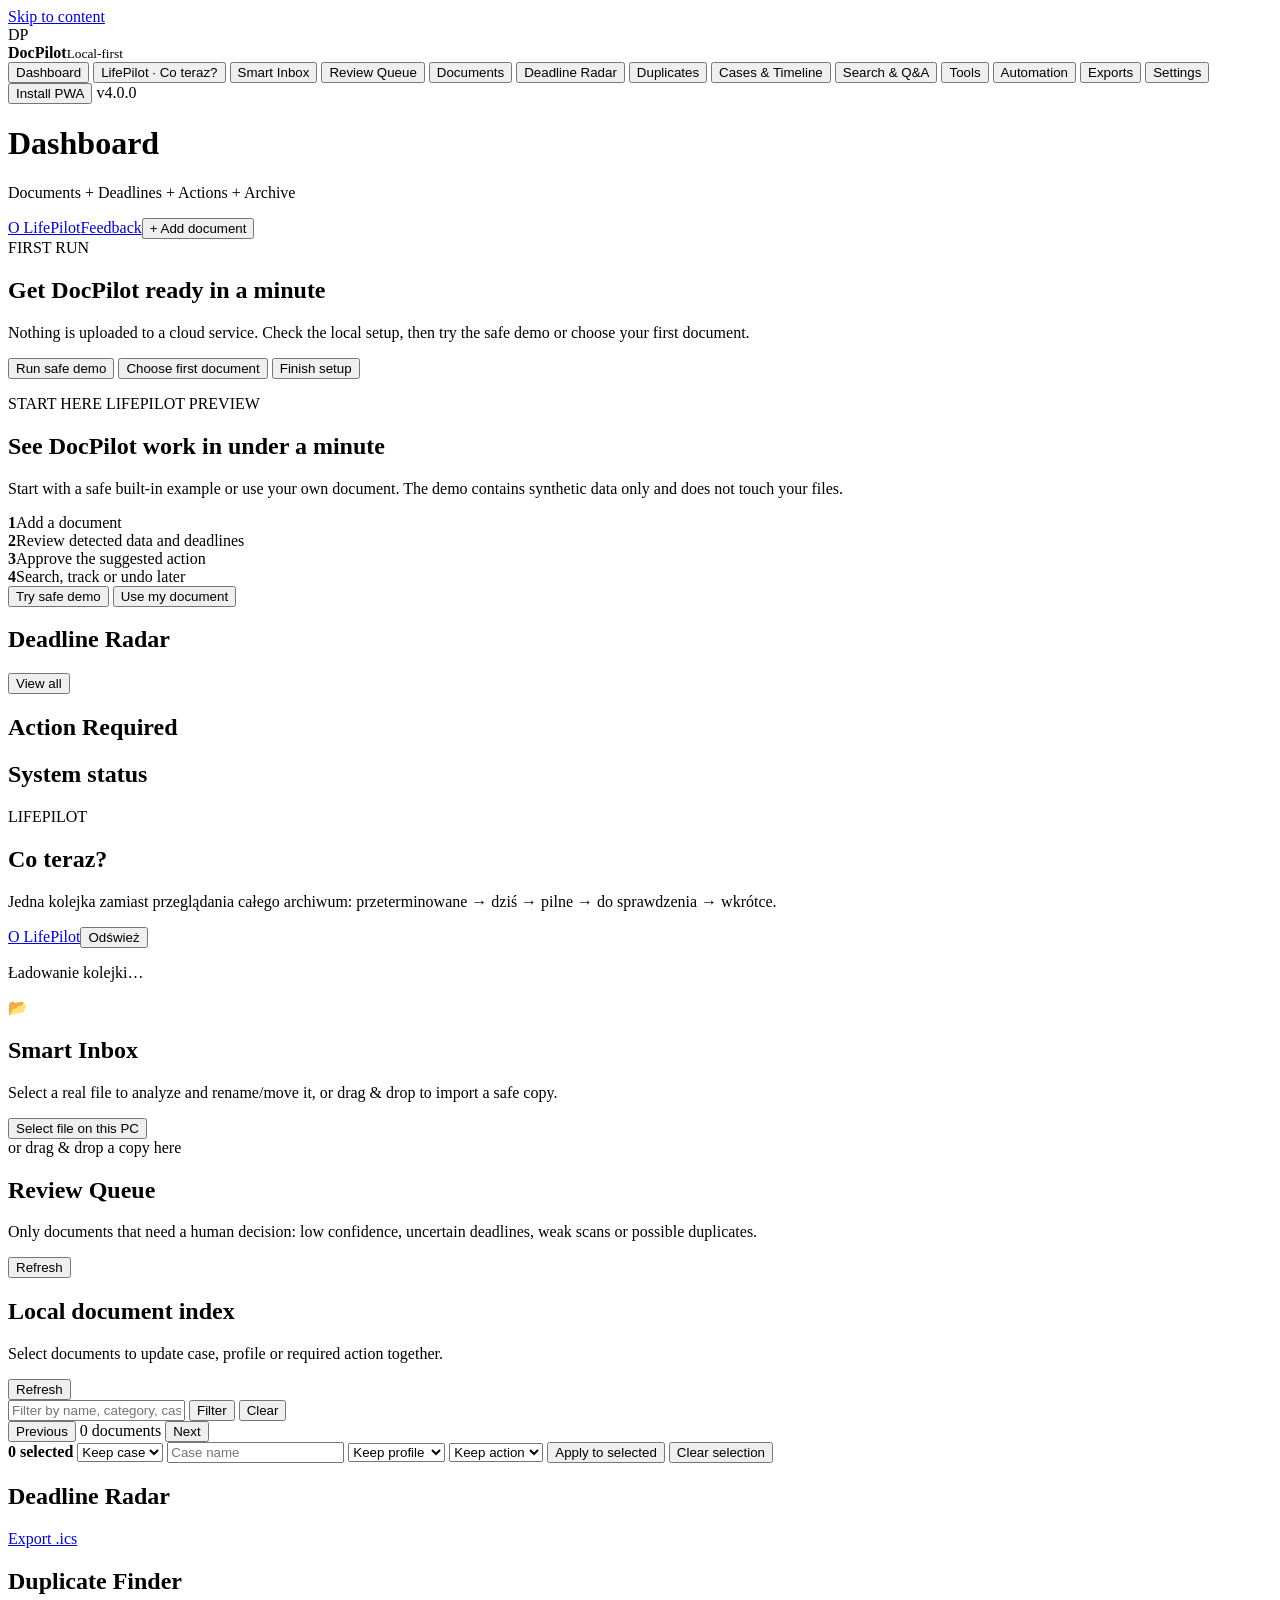
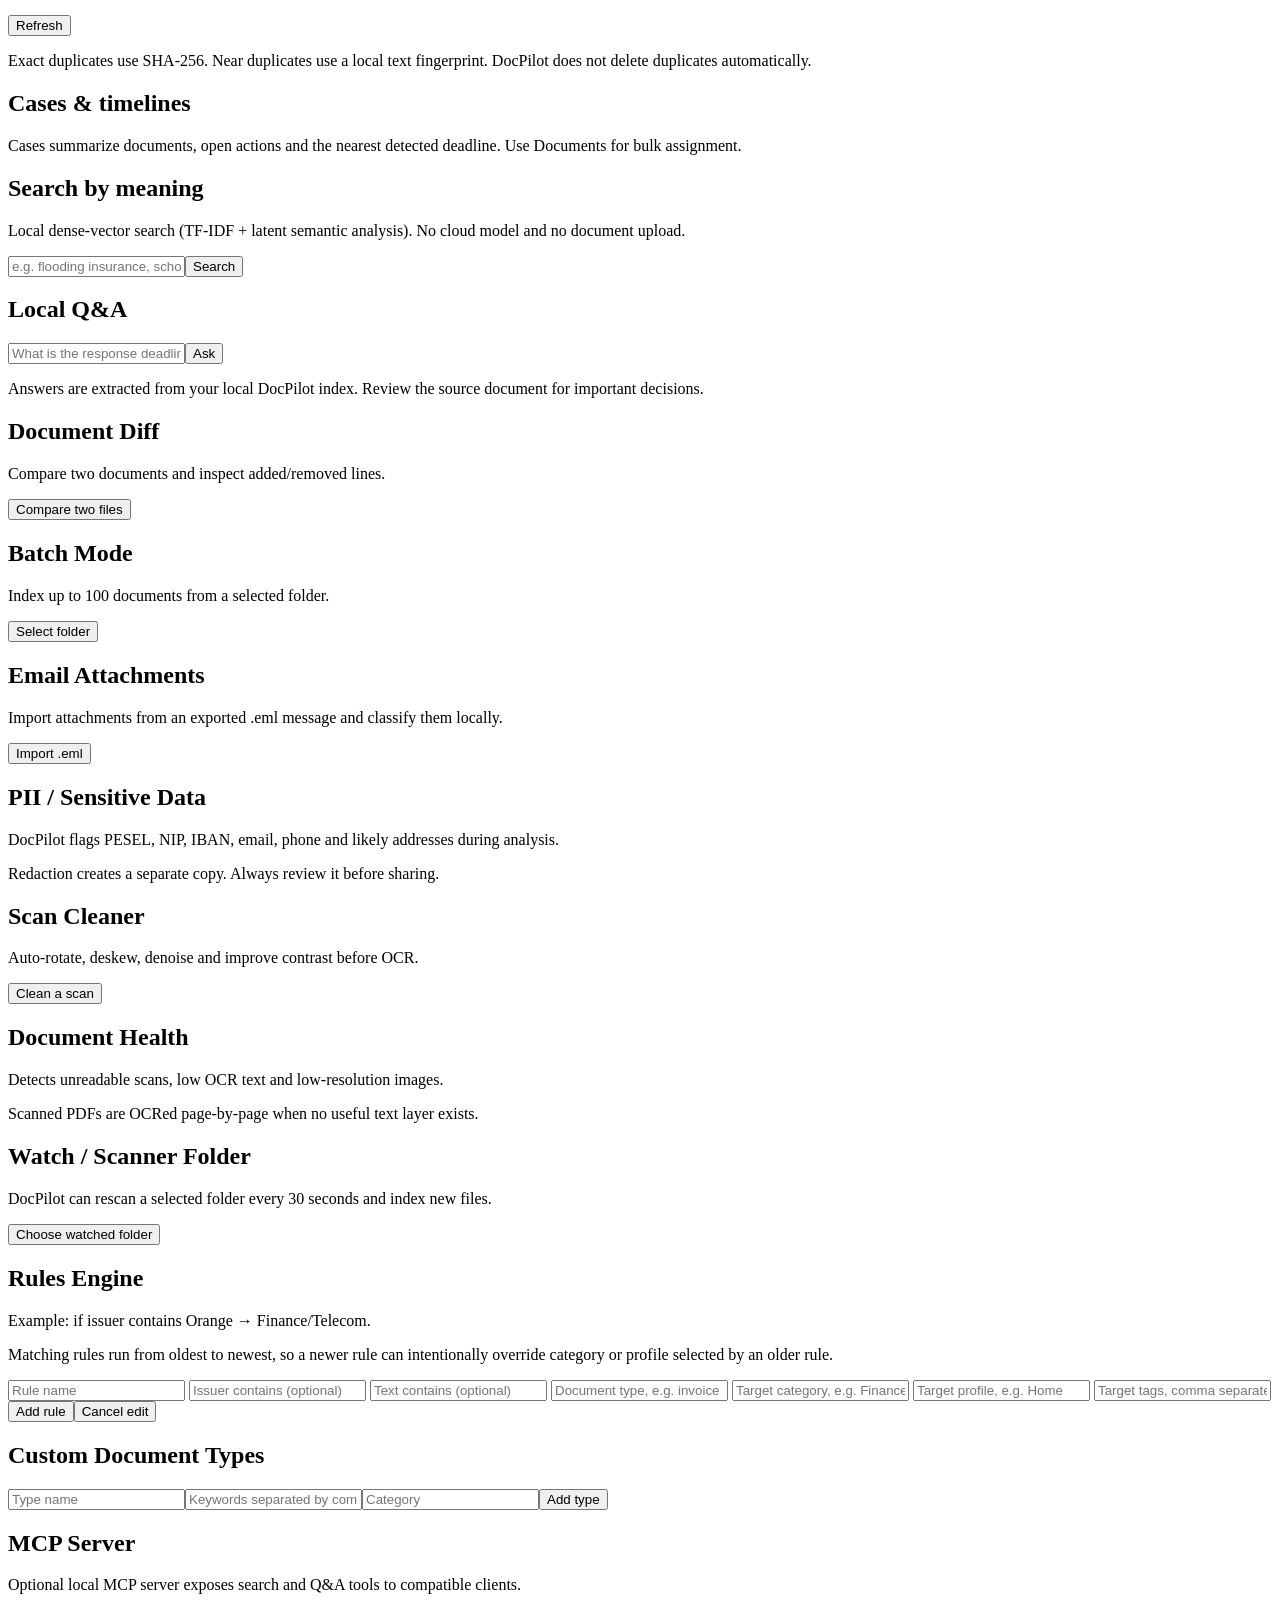
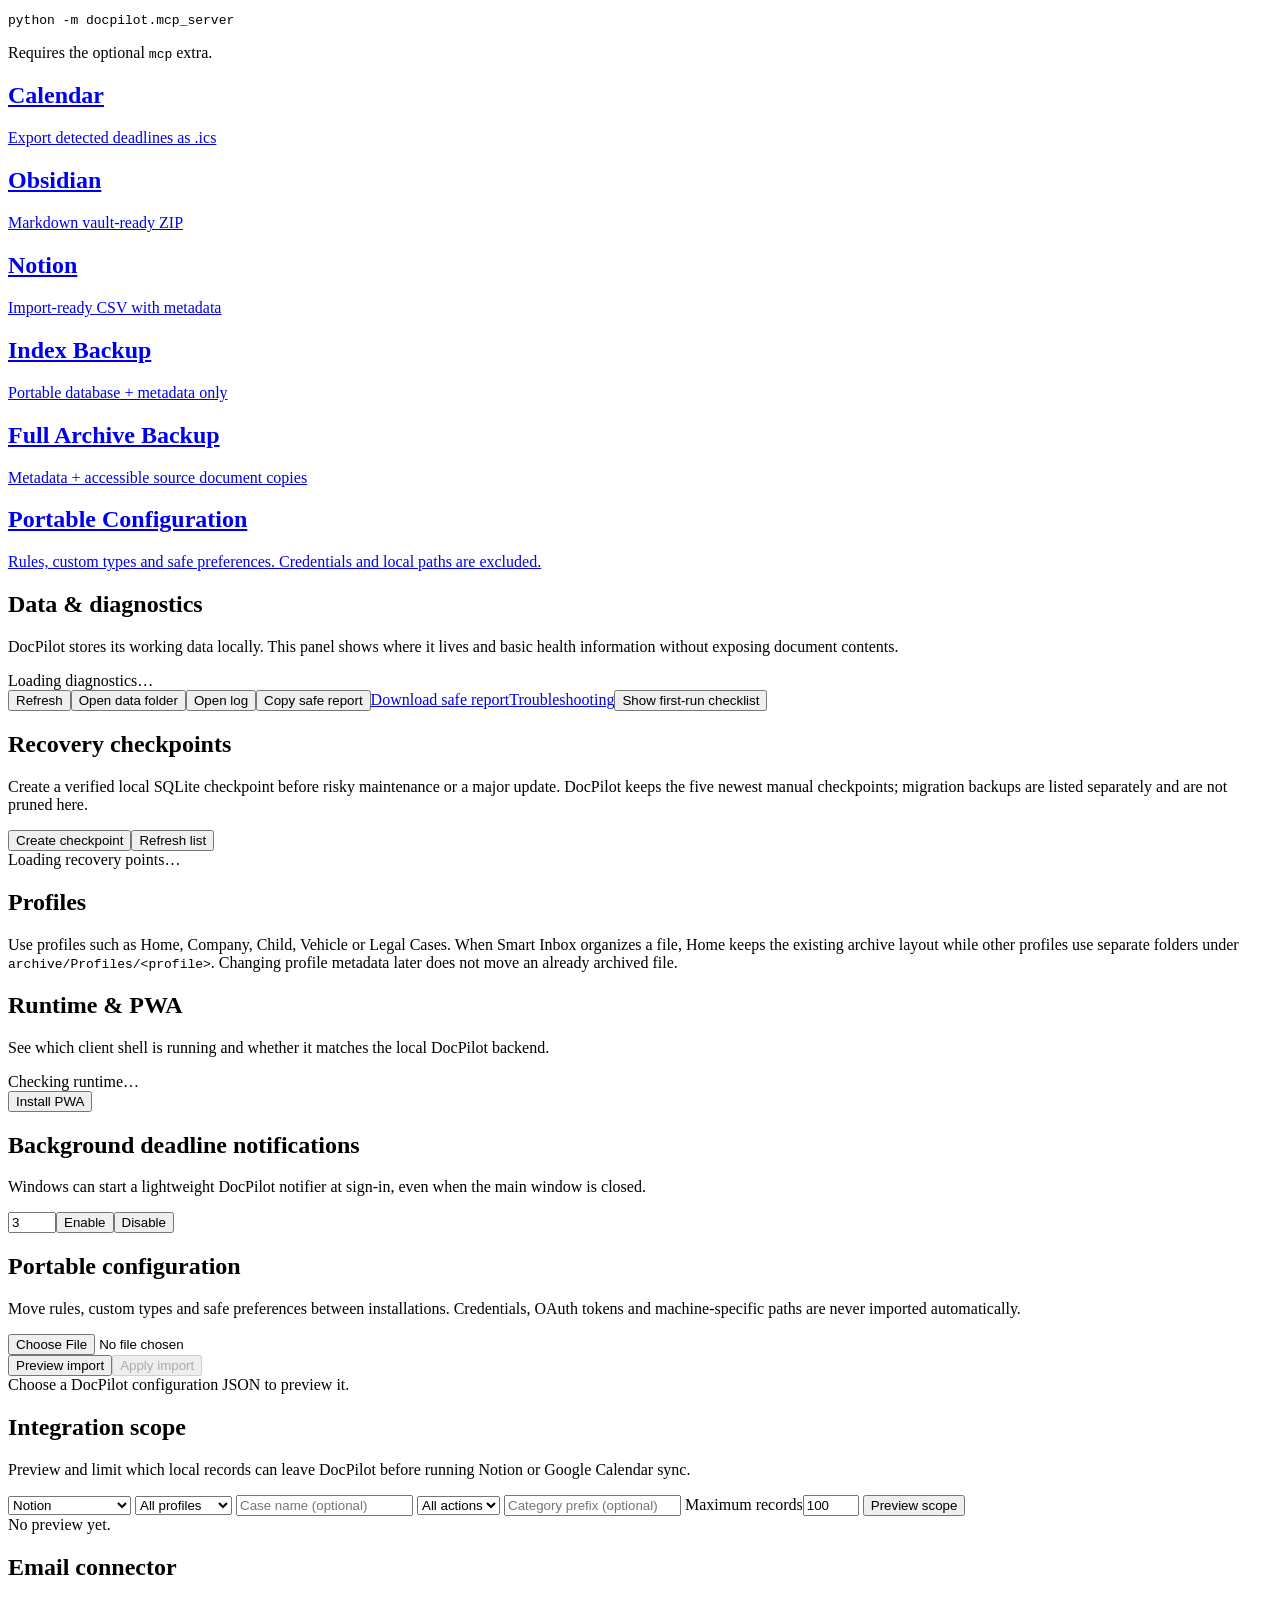
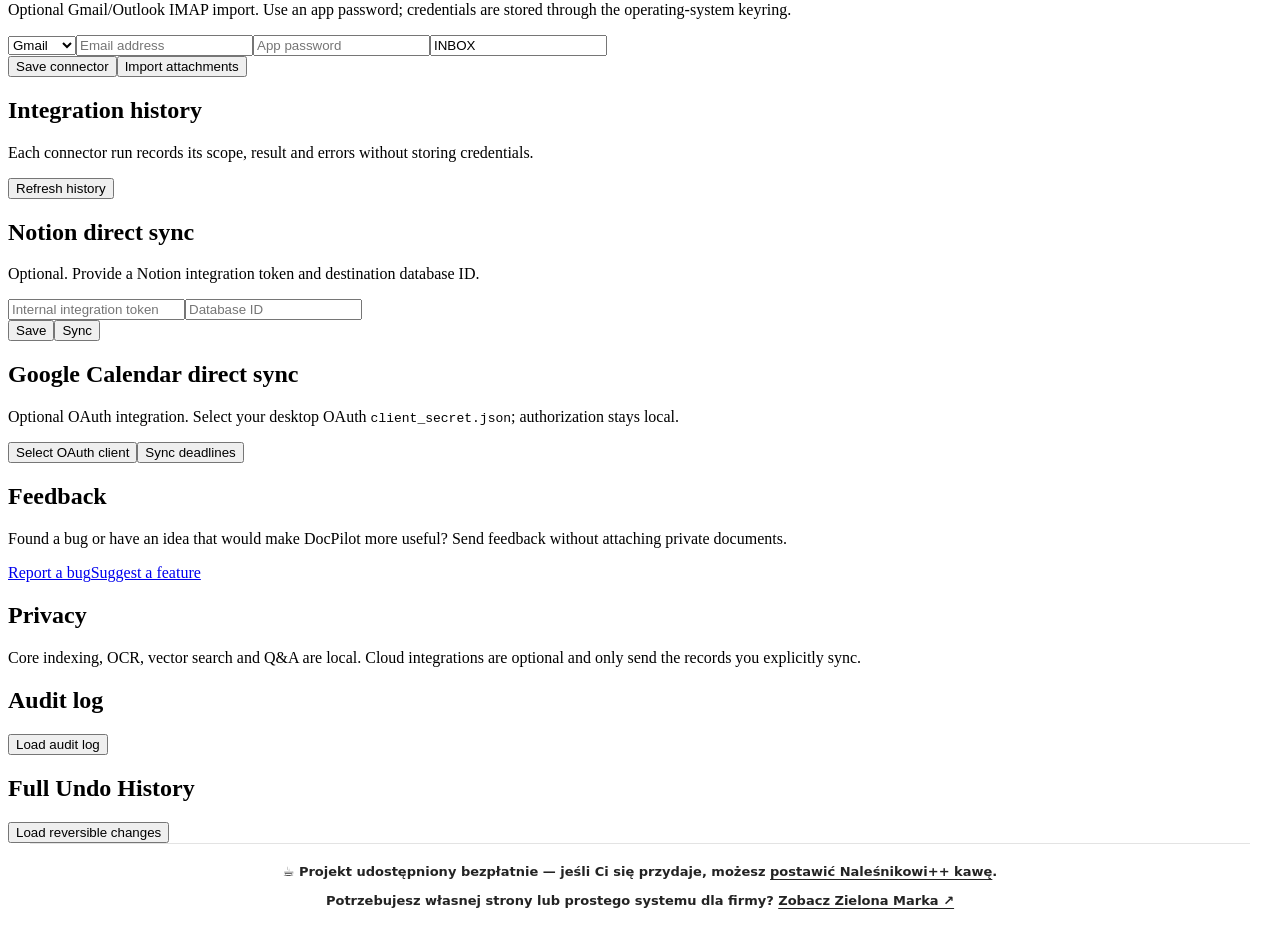
==== index.html @ 7b0233ec "feat: add dedicated LifePilot action queue view" ====
<!doctype html>
<html lang="en">
<head>
  <meta charset="utf-8">
  <meta name="viewport" content="width=device-width,initial-scale=1">
  <meta name="theme-color" content="#0b0e12">
  <meta name="description" content="DocPilot — local-first document organizer, deadline radar and archive.">
  <link rel="manifest" href="/manifest.webmanifest">
  <link rel="icon" href="/static/icon-192.png">
  <link rel="apple-touch-icon" href="/static/icon-192.png">
  <title>DocPilot</title>
  <link rel="stylesheet" href="/static/app.css?v=4.0.0">
</head>
<body>
  <a class="skipLink" href="#mainContent">Skip to content</a>
  <div class="appShell">
    <aside class="sidebar" aria-label="DocPilot navigation">
      <div class="brand"><div class="brandIcon">DP</div><div><strong>DocPilot</strong><small>Local-first</small></div></div>
      <nav id="nav" aria-label="Primary">
        <button data-view="dashboard" class="navBtn active" aria-current="page">Dashboard</button>
        <button data-view="lifepilot" class="navBtn">LifePilot · Co teraz?</button>
        <button data-view="inbox" class="navBtn">Smart Inbox</button>
        <button data-view="review" class="navBtn">Review Queue</button>
        <button data-view="documents" class="navBtn">Documents</button>
        <button data-view="deadlines" class="navBtn">Deadline Radar</button>
        <button data-view="duplicates" class="navBtn">Duplicates</button>
        <button data-view="cases" class="navBtn">Cases & Timeline</button>
        <button data-view="search" class="navBtn">Search & Q&A</button>
        <button data-view="tools" class="navBtn">Tools</button>
        <button data-view="automation" class="navBtn">Automation</button>
        <button data-view="exports" class="navBtn">Exports</button>
        <button data-view="settings" class="navBtn">Settings</button>
      </nav>
      <div class="sidebarBottom">
        <button id="installPwaBtn" class="ghost hidden">Install PWA</button>
        <span class="version">v4.0.0</span>
      </div>
    </aside>

    <main class="main" id="mainContent" tabindex="-1">
      <header class="topbar">
        <div><h1 id="viewTitle" tabindex="-1">Dashboard</h1><p id="viewSubtitle">Documents + Deadlines + Actions + Archive</p></div>
        <div class="topActions"><a class="buttonLink secondary" href="/lifepilot" target="_blank" rel="noopener">O LifePilot</a><a class="buttonLink secondary" href="https://github.com/lukaszst-cz/docpilot/issues/new/choose" target="_blank" rel="noopener">Feedback</a><button id="quickImportBtn">+ Add document</button></div>
      </header>
      <div id="appNotice" class="appNotice hidden" role="status" aria-live="polite"></div>

      <section id="view-dashboard" class="view activeView">
        <section class="card setupCard hidden" id="setupCard">
          <div class="cardHead">
            <div>
              <span class="badge">FIRST RUN</span>
              <h2>Get DocPilot ready in a minute</h2>
              <p class="muted">Nothing is uploaded to a cloud service. Check the local setup, then try the safe demo or choose your first document.</p>
            </div>
          </div>
          <div id="setupChecklist" class="setupChecklist"></div>
          <div class="welcomeActions">
            <button id="setupDemoBtn">Run safe demo</button>
            <button id="setupDocumentBtn" class="secondary">Choose first document</button>
            <button id="setupDoneBtn" class="secondary">Finish setup</button>
          </div>
          <p id="setupMessage" class="muted"></p>
        </section>
        <section class="card welcomeCard" id="welcomeCard">
          <div>
            <span class="badge">START HERE</span>
            <span class="badge">LIFEPILOT PREVIEW</span><h2>See DocPilot work in under a minute</h2>
            <p>Start with a safe built-in example or use your own document. The demo contains synthetic data only and does not touch your files.</p>
          </div>
          <div class="stepGrid">
            <div class="step"><b>1</b><span>Add a document</span></div>
            <div class="step"><b>2</b><span>Review detected data and deadlines</span></div>
            <div class="step"><b>3</b><span>Approve the suggested action</span></div>
            <div class="step"><b>4</b><span>Search, track or undo later</span></div>
          </div>
          <div class="welcomeActions">
            <button id="tryDemoBtn">Try safe demo</button>
            <button class="secondary" data-go="inbox">Use my document</button>
            <span id="demoStatus" class="muted"></span>
          </div>
        </section>
        <div class="stats" id="stats"></div>
        <div class="twoCol">
          <section class="card"><div class="cardHead"><h2>Deadline Radar</h2><button class="linkBtn" data-go="deadlines">View all</button></div><div id="dashboardDeadlines"></div></section>
          <section class="card"><div class="cardHead"><h2>Action Required</h2></div><div id="dashboardActions"></div></section>
        </div>
        <section class="card"><div class="cardHead"><h2>System status</h2></div><div class="featureGrid" id="featureGrid"></div></section>
      </section>

      <section id="view-lifepilot" class="view">
        <section class="card lifeQueueIntro">
          <div class="cardHead">
            <div>
              <span class="badge">LIFEPILOT</span>
              <h2>Co teraz?</h2>
              <p class="muted">Jedna kolejka zamiast przeglądania całego archiwum: przeterminowane → dziś → pilne → do sprawdzenia → wkrótce.</p>
            </div>
            <div class="inline"><a class="buttonLink secondary" href="/lifepilot" target="_blank" rel="noopener">O LifePilot</a><button id="refreshLifePilotBtn" class="secondary">Odśwież</button></div>
          </div>
        </section>
        <section class="card">
          <div id="lifepilotQueue"><p class="muted">Ładowanie kolejki…</p></div>
        </section>
      </section>

      <section id="view-inbox" class="view">
        <section class="card drop" id="dropZone">
          <div class="dropIcon">📂</div>
          <h2>Smart Inbox</h2>
          <p>Select a real file to analyze and rename/move it, or drag & drop to import a safe copy.</p>
          <button id="browseBtn">Select file on this PC</button>
          <div class="or">or drag & drop a copy here</div>
        </section>
        <section id="analysisPanel" class="card hidden"></section>
        <section id="successPanel" class="card success hidden"></section>
      </section>

      <section id="view-review" class="view">
        <section class="card"><div class="cardHead"><div><h2>Review Queue</h2><p class="muted">Only documents that need a human decision: low confidence, uncertain deadlines, weak scans or possible duplicates.</p></div><button id="refreshReviewBtn" class="secondary">Refresh</button></div><div id="reviewList"></div></section>
      </section>

      <section id="view-documents" class="view">
        <section class="card">
          <div class="cardHead"><div><h2>Local document index</h2><p class="muted">Select documents to update case, profile or required action together.</p></div><button id="refreshDocsBtn" class="secondary">Refresh</button></div>
          <div class="documentNav">
            <div class="inline">
              <input id="documentsFilter" aria-label="Filter document index" placeholder="Filter by name, category, case, profile or metadata">
              <button id="applyDocumentsFilter" class="secondary">Filter</button>
              <button id="clearDocumentsFilter" class="secondary">Clear</button>
            </div>
            <div class="inline">
              <button id="prevDocumentsPage" class="secondary">Previous</button>
              <span id="documentsPageInfo" class="muted">0 documents</span>
              <button id="nextDocumentsPage" class="secondary">Next</button>
            </div>
          </div>
          <div id="bulkDocumentsBar" class="bulkBar hidden">
            <strong><span id="bulkSelectedCount">0</span> selected</strong>
            <select id="bulkCaseMode" aria-label="Bulk case operation"><option value="">Keep case</option><option value="set">Set case</option><option value="clear">Clear case</option></select>
            <input id="bulkCaseName" placeholder="Case name" aria-label="Bulk case name">
            <select id="bulkProfile" aria-label="Bulk profile"><option value="">Keep profile</option><option>Home</option><option>Company</option><option>Child</option><option>Vehicle</option><option>Legal Cases</option></select>
            <select id="bulkAction" aria-label="Bulk action"><option value="__keep__">Keep action</option><option value="">Clear action</option><option value="to-pay">To pay</option><option value="to-reply">To reply</option><option value="to-sign">To sign</option><option value="to-review">To review</option><option value="to-archive">To archive</option></select>
            <button id="applyBulkDocs">Apply to selected</button>
            <button id="clearBulkDocs" class="secondary">Clear selection</button>
          </div>
          <div id="documentsTable"></div>
        </section>
      </section>
      <section id="view-deadlines" class="view"><section class="card"><div class="cardHead"><h2>Deadline Radar</h2><a class="buttonLink" href="/api/export/calendar">Export .ics</a></div><div id="deadlineList"></div></section></section>
      <section id="view-duplicates" class="view"><section class="card"><div class="cardHead"><h2>Duplicate Finder</h2><button id="scanDuplicatesBtn" class="secondary">Refresh</button></div><p class="muted">Exact duplicates use SHA-256. Near duplicates use a local text fingerprint. DocPilot does not delete duplicates automatically.</p><div id="duplicateList"></div><pre id="duplicateCompareOutput" class="codeBox hidden" aria-live="polite"></pre></section></section>
      <section id="view-cases" class="view"><section class="card"><div class="cardHead"><div><h2>Cases & timelines</h2><p class="muted">Cases summarize documents, open actions and the nearest detected deadline. Use Documents for bulk assignment.</p></div></div><div id="caseList"></div></section></section>

      <section id="view-search" class="view">
        <div class="twoCol">
          <section class="card"><h2>Search by meaning</h2><p class="muted">Local dense-vector search (TF-IDF + latent semantic analysis). No cloud model and no document upload.</p><div class="inline"><input id="searchInput" aria-label="Search local documents" placeholder="e.g. flooding insurance, school letter, Orange invoice"><button id="searchBtn">Search</button></div><div id="searchResults" aria-live="polite"></div></section>
          <section class="card"><h2>Local Q&A</h2><div class="inline"><input id="qaInput" aria-label="Ask a question about local documents" placeholder="What is the response deadline?"><button id="qaBtn">Ask</button></div><div id="qaAnswer" aria-live="polite"></div><p class="muted">Answers are extracted from your local DocPilot index. Review the source document for important decisions.</p></section>
        </div>
      </section>

      <section id="view-tools" class="view">
        <div class="toolGrid">
          <section class="card tool"><h2>Document Diff</h2><p>Compare two documents and inspect added/removed lines.</p><button id="diffBtn">Compare two files</button><pre id="diffOutput" class="codeBox" aria-live="polite"></pre></section>
          <section class="card tool"><h2>Batch Mode</h2><p>Index up to 100 documents from a selected folder.</p><button id="batchBtn">Select folder</button><div id="batchOutput"></div></section>
          <section class="card tool"><h2>Email Attachments</h2><p>Import attachments from an exported .eml message and classify them locally.</p><button id="emailImportBtn">Import .eml</button><div id="emailOutput"></div></section>
          <section class="card tool"><h2>PII / Sensitive Data</h2><p>DocPilot flags PESEL, NIP, IBAN, email, phone and likely addresses during analysis.</p><p class="muted">Redaction creates a separate copy. Always review it before sharing.</p></section>
          <section class="card tool"><h2>Scan Cleaner</h2><p>Auto-rotate, deskew, denoise and improve contrast before OCR.</p><button id="scanCleanBtn">Clean a scan</button><div id="scanCleanOutput"></div></section>
          <section class="card tool"><h2>Document Health</h2><p>Detects unreadable scans, low OCR text and low-resolution images.</p><p class="muted">Scanned PDFs are OCRed page-by-page when no useful text layer exists.</p></section>
        </div>
      </section>

      <section id="view-automation" class="view">
        <div class="twoCol">
          <section class="card"><h2>Watch / Scanner Folder</h2><p>DocPilot can rescan a selected folder every 30 seconds and index new files.</p><button id="watchBtn">Choose watched folder</button><div id="watchStatus" class="muted"></div></section>
          <section class="card"><h2>Rules Engine</h2><p>Example: if issuer contains Orange → Finance/Telecom.</p>
            <p class="muted">Matching rules run from oldest to newest, so a newer rule can intentionally override category or profile selected by an older rule.</p>
            <input id="ruleName" placeholder="Rule name">
            <input id="ruleIssuer" placeholder="Issuer contains (optional)">
            <input id="ruleText" placeholder="Text contains (optional)">
            <input id="ruleDocType" placeholder="Document type, e.g. invoice (optional)">
            <input id="ruleCategory" placeholder="Target category, e.g. Finance/Telecom">
            <input id="ruleProfile" placeholder="Target profile, e.g. Home">
            <input id="ruleTags" placeholder="Target tags, comma separated (optional)">
            <div class="inline"><button id="addRuleBtn">Add rule</button><button id="cancelRuleEditBtn" class="secondary hidden">Cancel edit</button></div><div id="rulesList"></div>
          </section>
          <section class="card"><h2>Custom Document Types</h2><input id="typeName" placeholder="Type name"><input id="typeKeywords" placeholder="Keywords separated by commas"><input id="typeCategory" placeholder="Category"><button id="addTypeBtn">Add type</button><div id="typesList"></div></section>
          <section class="card"><h2>MCP Server</h2><p>Optional local MCP server exposes search and Q&A tools to compatible clients.</p><code>python -m docpilot.mcp_server</code><p class="muted">Requires the optional <code>mcp</code> extra.</p></section>
        </div>
      </section>

      <section id="view-exports" class="view">
        <div class="toolGrid">
          <a class="card exportCard" href="/api/export/calendar"><h2>Calendar</h2><p>Export detected deadlines as .ics</p></a>
          <a class="card exportCard" href="/api/export/obsidian"><h2>Obsidian</h2><p>Markdown vault-ready ZIP</p></a>
          <a class="card exportCard" href="/api/export/notion"><h2>Notion</h2><p>Import-ready CSV with metadata</p></a>
          <a class="card exportCard" href="/api/export/backup"><h2>Index Backup</h2><p>Portable database + metadata only</p></a>
          <a class="card exportCard" href="/api/export/backup-full"><h2>Full Archive Backup</h2><p>Metadata + accessible source document copies</p></a>
          <a class="card exportCard" href="/api/export/config"><h2>Portable Configuration</h2><p>Rules, custom types and safe preferences. Credentials and local paths are excluded.</p></a>
        </div>
      </section>

      <section id="view-settings" class="view">
        <div class="twoCol">
          <section class="card"><h2>Data & diagnostics</h2><p>DocPilot stores its working data locally. This panel shows where it lives and basic health information without exposing document contents.</p><div id="diagnosticsStatus" class="muted">Loading diagnostics…</div><div id="diagnosticsAdvice"></div><div class="inline"><button id="diagRefreshBtn" class="secondary">Refresh</button><button id="openDataBtn" class="secondary">Open data folder</button><button id="openLogBtn" class="secondary">Open log</button><button id="copyDiagBtn" class="secondary">Copy safe report</button><a class="buttonLink secondary" href="/api/diagnostics/report">Download safe report</a><a class="buttonLink secondary" href="https://github.com/lukaszst-cz/docpilot/blob/main/TROUBLESHOOTING.md" target="_blank" rel="noopener">Troubleshooting</a><button id="setupResetBtn" class="secondary">Show first-run checklist</button></div></section>
          <section class="card"><h2>Recovery checkpoints</h2><p>Create a verified local SQLite checkpoint before risky maintenance or a major update. DocPilot keeps the five newest manual checkpoints; migration backups are listed separately and are not pruned here.</p><div class="inline"><button id="recoveryCheckpointBtn">Create checkpoint</button><button id="recoveryRefreshBtn" class="secondary">Refresh list</button></div><div id="recoveryList" class="muted">Loading recovery points…</div></section>
          <section class="card"><h2>Profiles</h2><p>Use profiles such as Home, Company, Child, Vehicle or Legal Cases. When Smart Inbox organizes a file, Home keeps the existing archive layout while other profiles use separate folders under <code>archive/Profiles/&lt;profile&gt;</code>. Changing profile metadata later does not move an already archived file.</p></section>
          <section class="card"><h2>Runtime & PWA</h2><p>See which client shell is running and whether it matches the local DocPilot backend.</p><div id="runtimeStatus" class="muted">Checking runtime…</div><button id="installPwaBtn2" class="secondary">Install PWA</button></section>
          <section class="card"><h2>Background deadline notifications</h2><p>Windows can start a lightweight DocPilot notifier at sign-in, even when the main window is closed.</p><div class="inline"><input id="notifyDays" type="number" min="0" max="30" value="3"><button id="notifyEnableBtn">Enable</button><button id="notifyDisableBtn" class="secondary">Disable</button></div><div id="notifyStatus" class="muted"></div></section>
          <section class="card"><h2>Portable configuration</h2><p>Move rules, custom types and safe preferences between installations. Credentials, OAuth tokens and machine-specific paths are never imported automatically.</p>
            <input id="configImportFile" type="file" accept=".json,application/json" aria-label="Choose DocPilot portable configuration JSON">
            <div class="inline"><button id="configPreviewBtn" class="secondary">Preview import</button><button id="configApplyBtn" disabled>Apply import</button></div>
            <div id="configImportPreview" class="muted">Choose a DocPilot configuration JSON to preview it.</div>
          </section>
          <section class="card"><h2>Integration scope</h2><p>Preview and limit which local records can leave DocPilot before running Notion or Google Calendar sync.</p>
            <select id="integrationPreviewProvider" aria-label="Integration preview provider"><option value="notion">Notion</option><option value="google_calendar">Google Calendar</option></select>
            <select id="integrationScopeProfile" aria-label="Integration profile scope"><option value="">All profiles</option><option>Home</option><option>Company</option><option>Child</option><option>Vehicle</option><option>Legal Cases</option></select>
            <input id="integrationScopeCase" placeholder="Case name (optional)" aria-label="Integration case scope">
            <select id="integrationScopeAction" aria-label="Integration action scope"><option value="">All actions</option><option value="to-pay">To pay</option><option value="to-reply">To reply</option><option value="to-sign">To sign</option><option value="to-review">To review</option><option value="to-archive">To archive</option></select>
            <input id="integrationScopeCategory" placeholder="Category prefix (optional)" aria-label="Integration category scope">
            <label>Maximum records<input id="integrationScopeLimit" type="number" min="1" max="500" value="100"></label>
            <button id="integrationPreviewBtn" class="secondary">Preview scope</button>
            <div id="integrationPreviewOutput" class="muted">No preview yet.</div>
          </section>
          <section class="card"><h2>Email connector</h2><p>Optional Gmail/Outlook IMAP import. Use an app password; credentials are stored through the operating-system keyring.</p><select id="emailProvider"><option value="gmail">Gmail</option><option value="outlook">Outlook</option></select><input id="emailAddress" placeholder="Email address"><input id="emailPassword" type="password" placeholder="App password"><input id="emailFolder" value="INBOX" placeholder="Folder"><div class="inline"><button id="emailConfigureBtn">Save connector</button><button id="emailImapImportBtn" class="secondary">Import attachments</button></div><div id="emailConnectorStatus" class="muted"></div></section>
          <section class="card"><h2>Integration history</h2><p>Each connector run records its scope, result and errors without storing credentials.</p><button id="integrationHistoryRefreshBtn" class="secondary">Refresh history</button><div id="integrationHistory"></div></section>
          <section class="card"><h2>Notion direct sync</h2><p>Optional. Provide a Notion integration token and destination database ID.</p><input id="notionToken" type="password" placeholder="Internal integration token"><input id="notionDatabase" placeholder="Database ID"><div class="inline"><button id="notionConfigureBtn">Save</button><button id="notionSyncBtn" class="secondary">Sync</button></div><div id="notionStatus" class="muted"></div></section>
          <section class="card"><h2>Google Calendar direct sync</h2><p>Optional OAuth integration. Select your desktop OAuth <code>client_secret.json</code>; authorization stays local.</p><div class="inline"><button id="googleClientBtn">Select OAuth client</button><button id="googleSyncBtn" class="secondary">Sync deadlines</button></div><div id="googleStatus" class="muted"></div></section>
          <section class="card"><h2>Feedback</h2><p>Found a bug or have an idea that would make DocPilot more useful? Send feedback without attaching private documents.</p><div class="inline"><a class="buttonLink" href="https://github.com/lukaszst-cz/docpilot/issues/new?template=bug_report.yml" target="_blank" rel="noopener">Report a bug</a><a class="buttonLink secondary" href="https://github.com/lukaszst-cz/docpilot/issues/new?template=feature_request.yml" target="_blank" rel="noopener">Suggest a feature</a></div></section>
          <section class="card"><h2>Privacy</h2><p>Core indexing, OCR, vector search and Q&A are local. Cloud integrations are optional and only send the records you explicitly sync.</p></section>
          <section class="card"><h2>Audit log</h2><button id="auditBtn" class="secondary">Load audit log</button><div id="auditList"></div></section>
          <section class="card"><h2>Full Undo History</h2><button id="changesBtn" class="secondary">Load reversible changes</button><div id="changesList"></div></section>
        </div>
      </section>
    </main>
  </div>
  <script src="/static/app.js?v=4.0.0"></script>

  <style>
    .creator-support-strip{max-width:1180px;margin:0 auto;padding:18px 20px;display:flex;flex-wrap:wrap;justify-content:center;gap:10px 18px;border-top:1px solid rgba(127,127,127,.22);font:600 13px/1.5 system-ui,-apple-system,"Segoe UI",sans-serif;text-align:center}
    .creator-support-strip span{opacity:.86}.creator-support-strip a{font-weight:800;color:inherit;text-decoration:underline;text-underline-offset:3px}
    @media print{.creator-support-strip{display:none!important}}
  </style>
  <aside class="creator-support-strip" aria-label="Wsparcie autora i Zielona Marka">
    <span>☕ Projekt udostępniony bezpłatnie — jeśli Ci się przydaje, możesz <a href="https://buymeacoffee.com/nalesnik_plus_plus" target="_blank" rel="noopener noreferrer">postawić Naleśnikowi++ kawę</a>.</span>
    <span>Potrzebujesz własnej strony lub prostego systemu dla firmy? <a href="https://zielona-marka.pl" target="_blank" rel="noopener noreferrer">Zobacz Zielona Marka ↗</a></span>
  </aside>
</body>
</html>
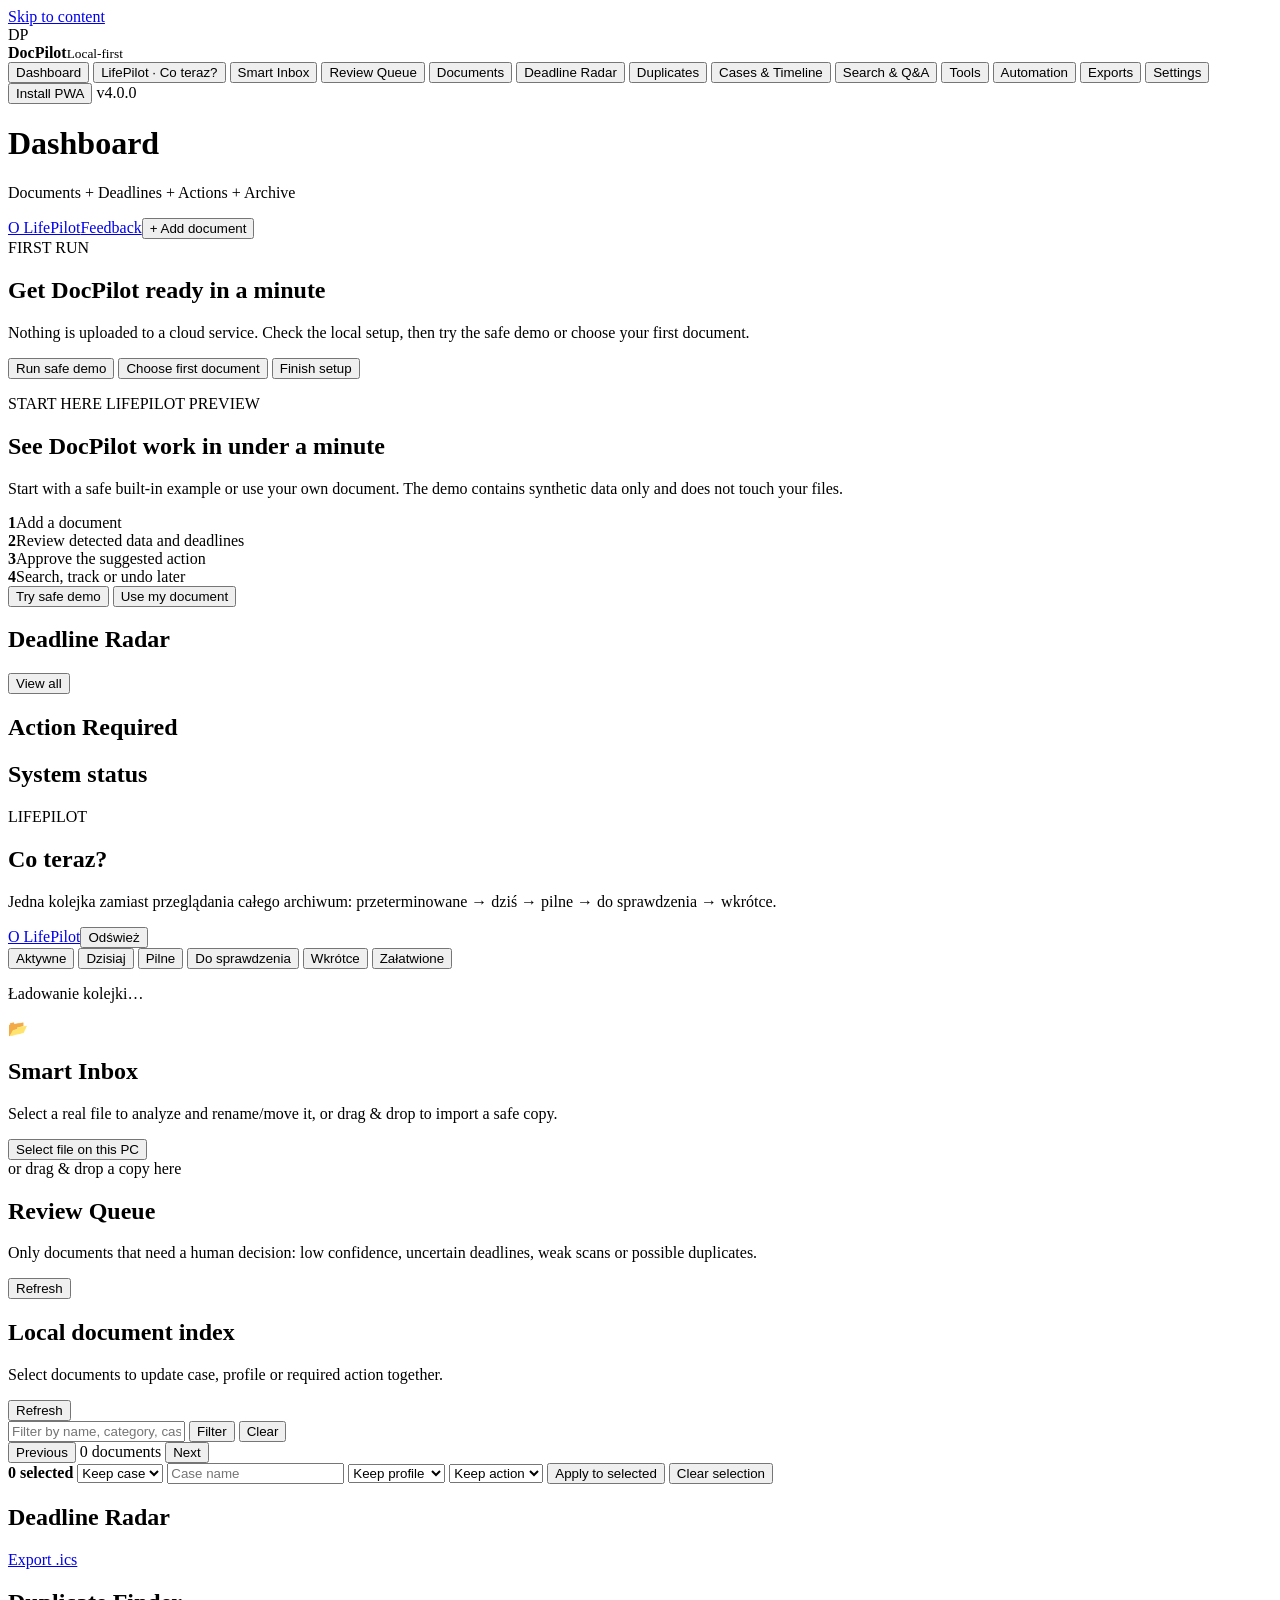
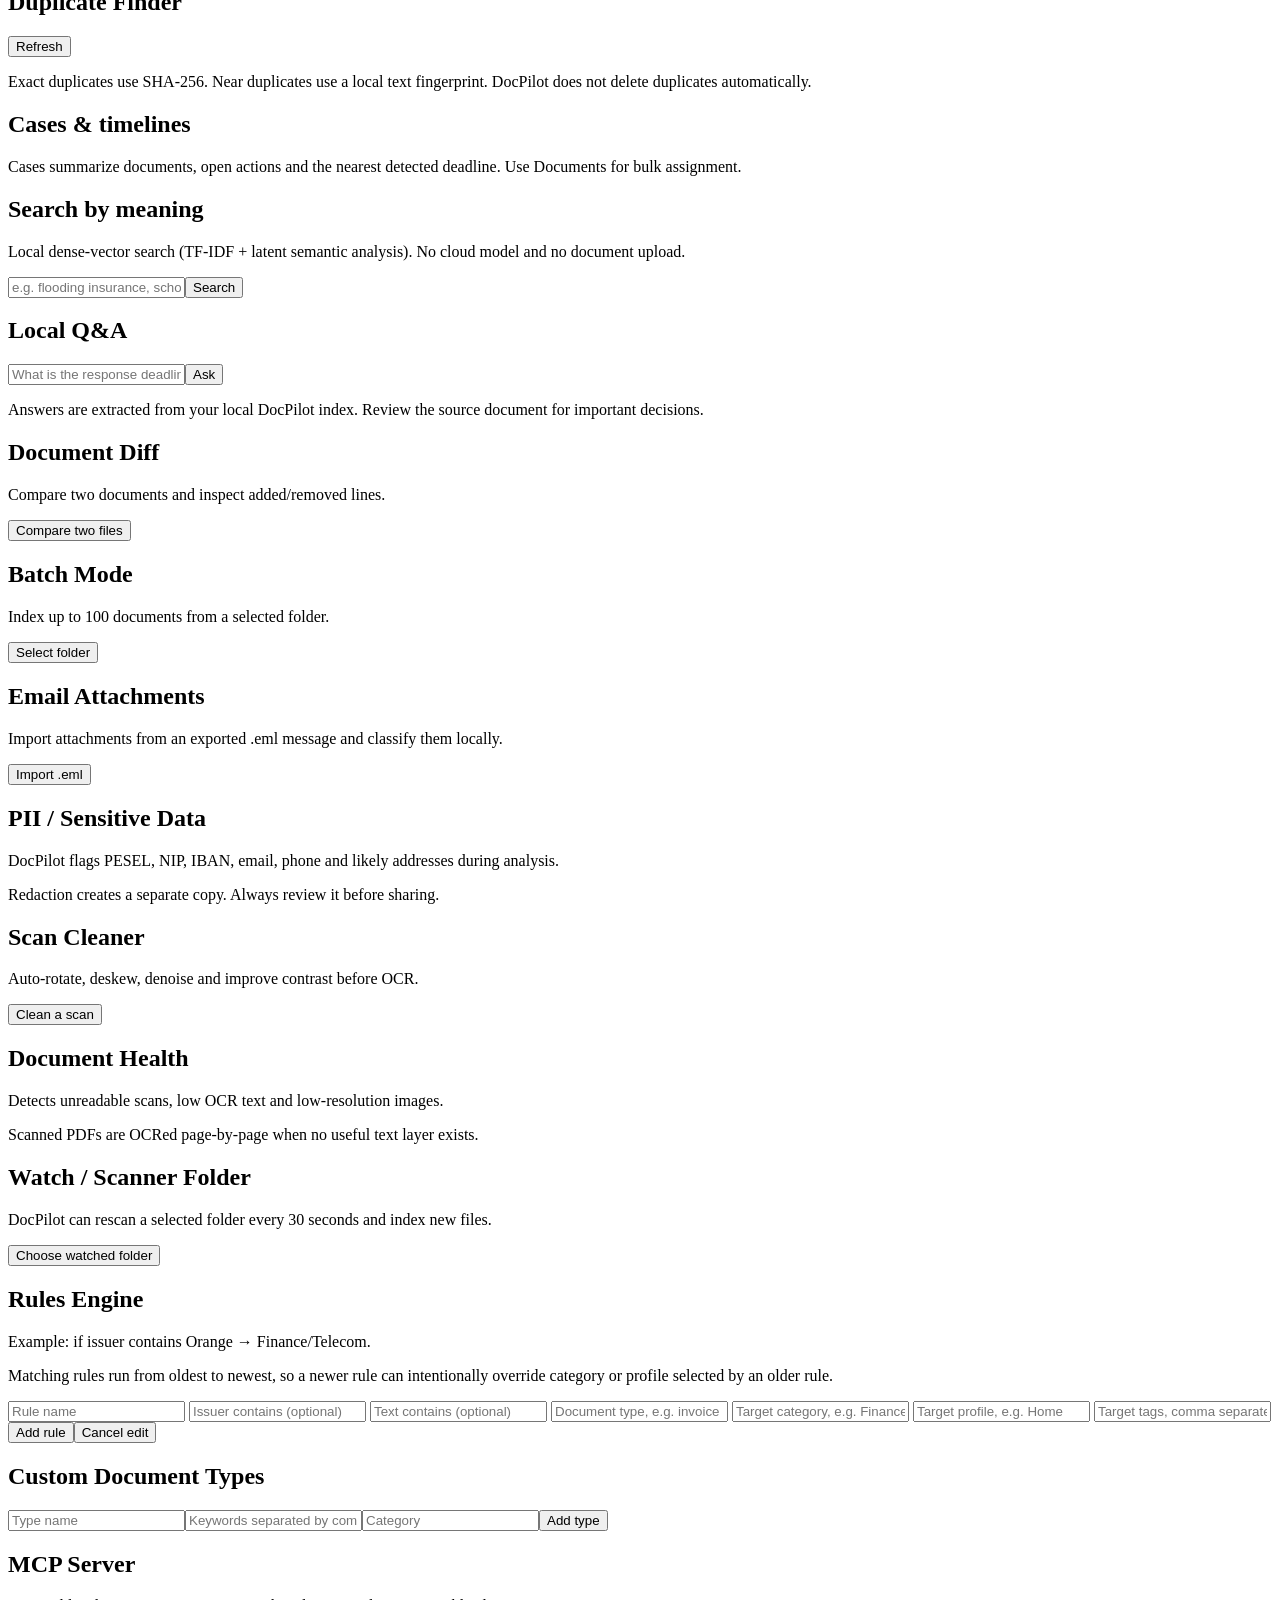
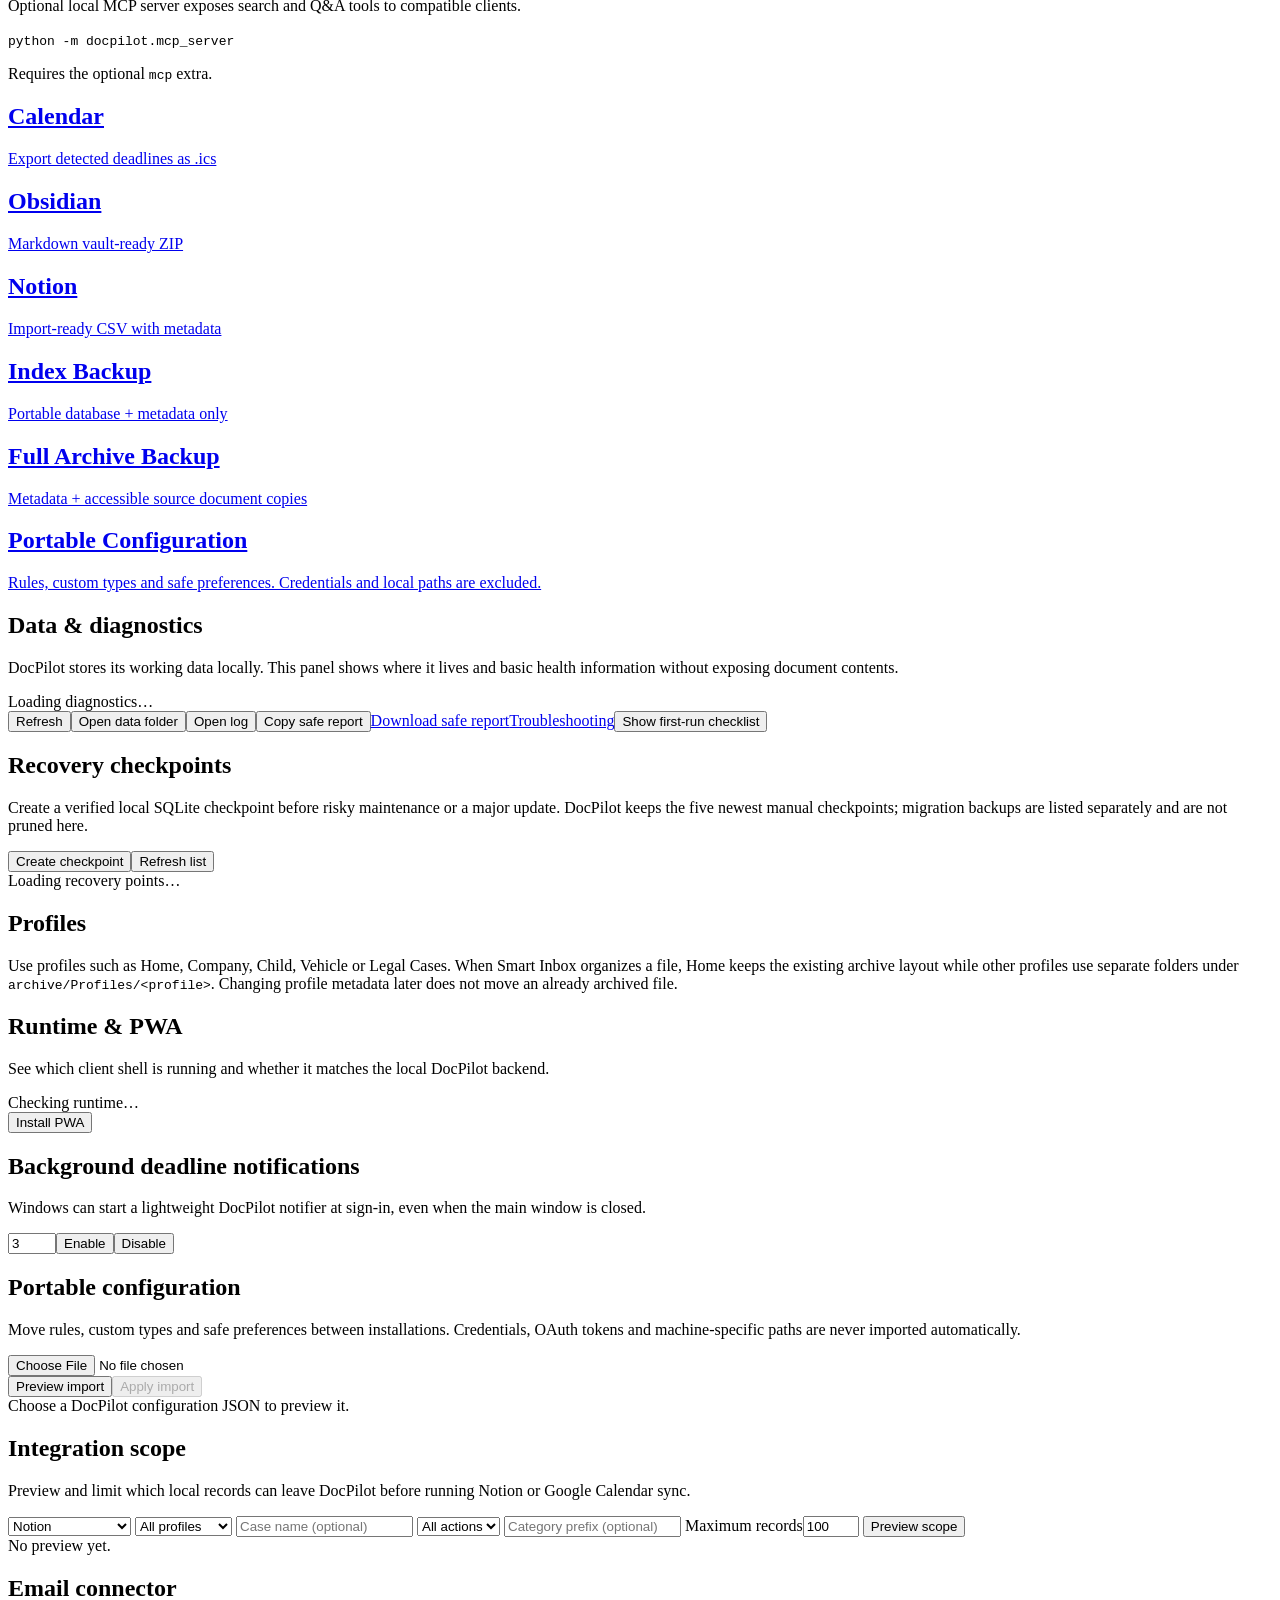
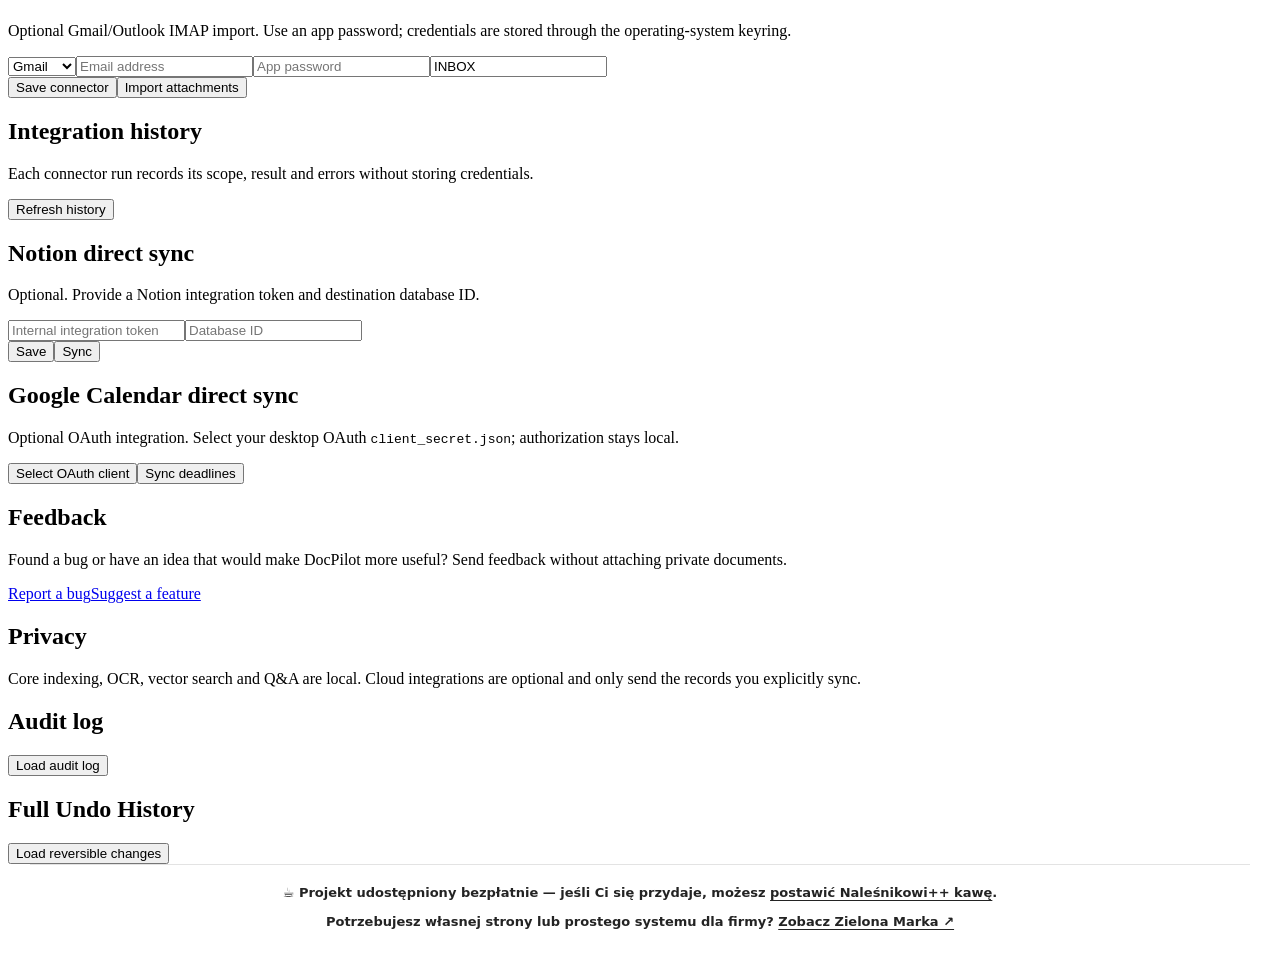
==== commit 91507661: "feat: add LifePilot queue filters and summary surface" ====
--- a/index.html
+++ b/index.html
@@ -99,6 +99,15 @@
           </div>
         </section>
         <section class="card">
+          <div id="lifeQueueStats" class="stats"></div>
+          <div class="lifeQueueFilters" role="group" aria-label="Filtr kolejki LifePilot">
+            <button class="secondary active" data-life-filter="active">Aktywne</button>
+            <button class="secondary" data-life-filter="today">Dzisiaj</button>
+            <button class="secondary" data-life-filter="urgent">Pilne</button>
+            <button class="secondary" data-life-filter="review">Do sprawdzenia</button>
+            <button class="secondary" data-life-filter="soon">Wkrótce</button>
+            <button class="secondary" data-life-filter="done">Załatwione</button>
+          </div>
           <div id="lifepilotQueue"><p class="muted">Ładowanie kolejki…</p></div>
         </section>
       </section>
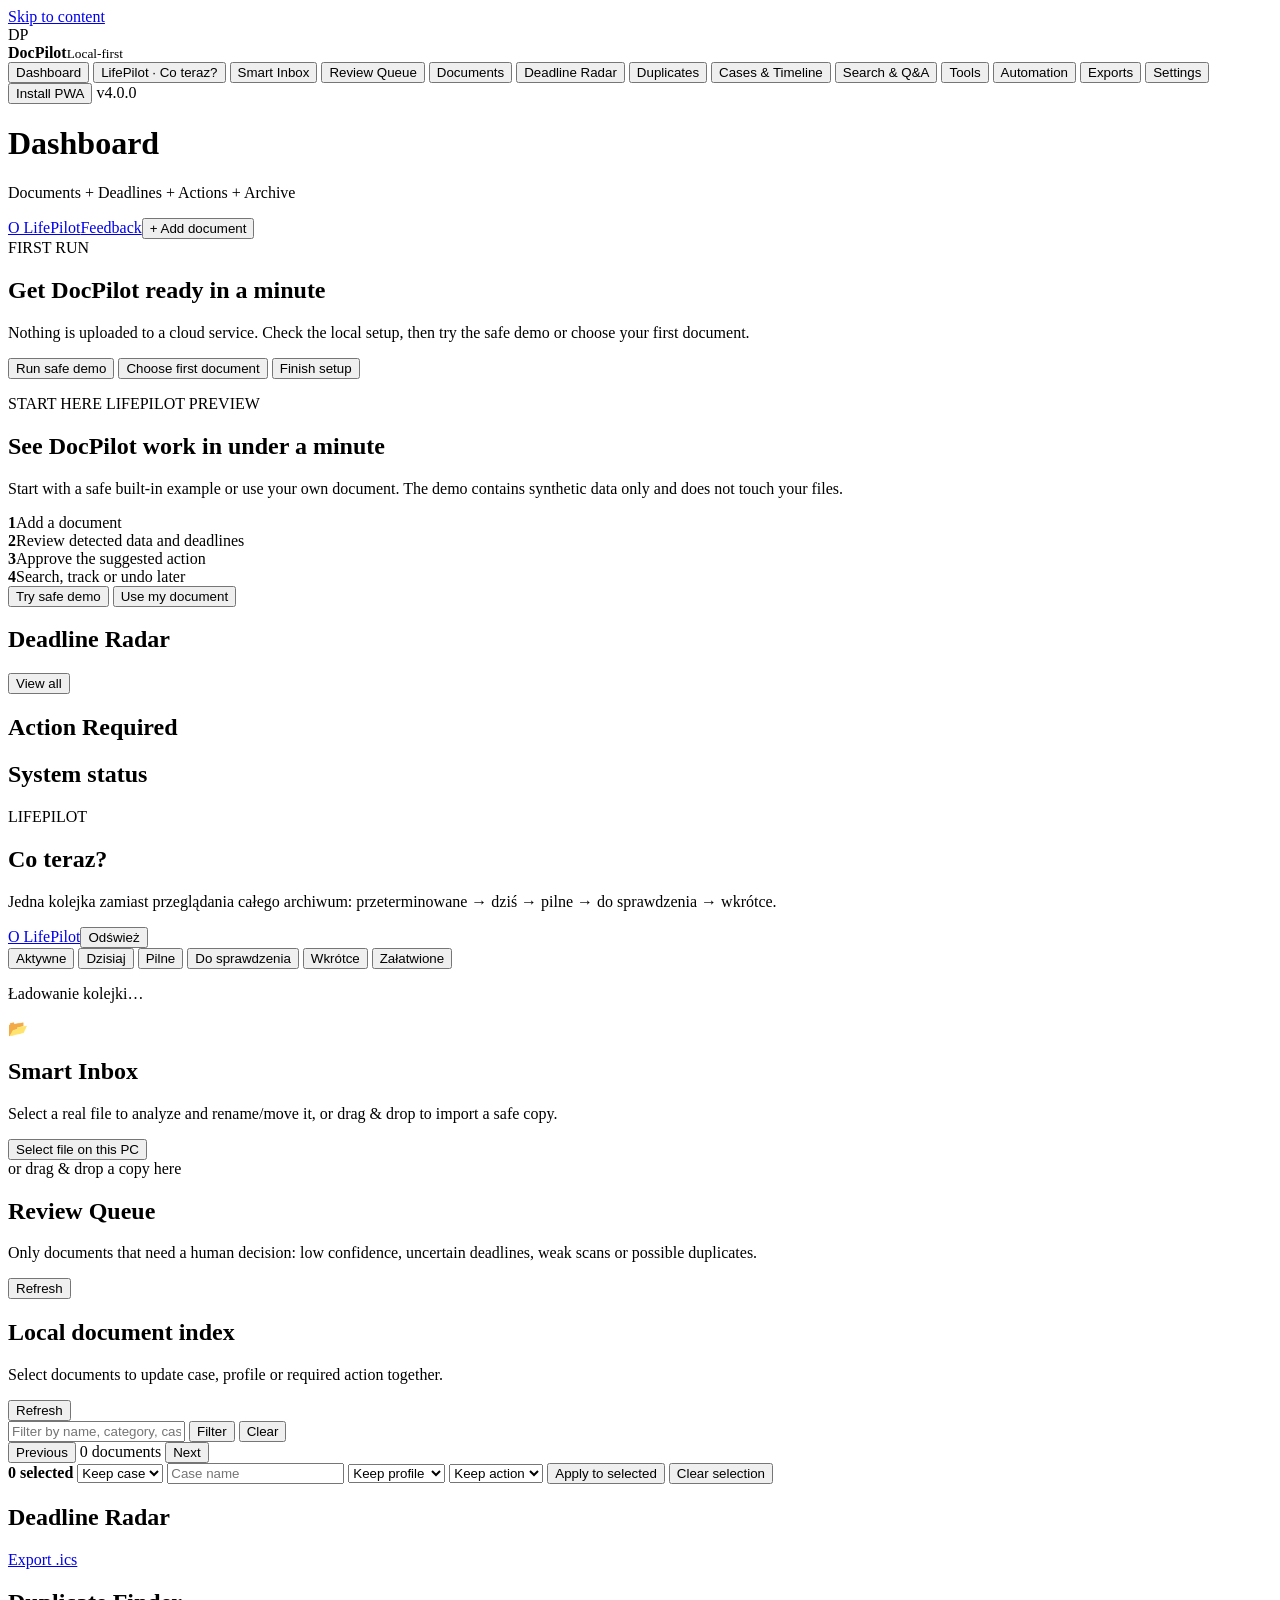
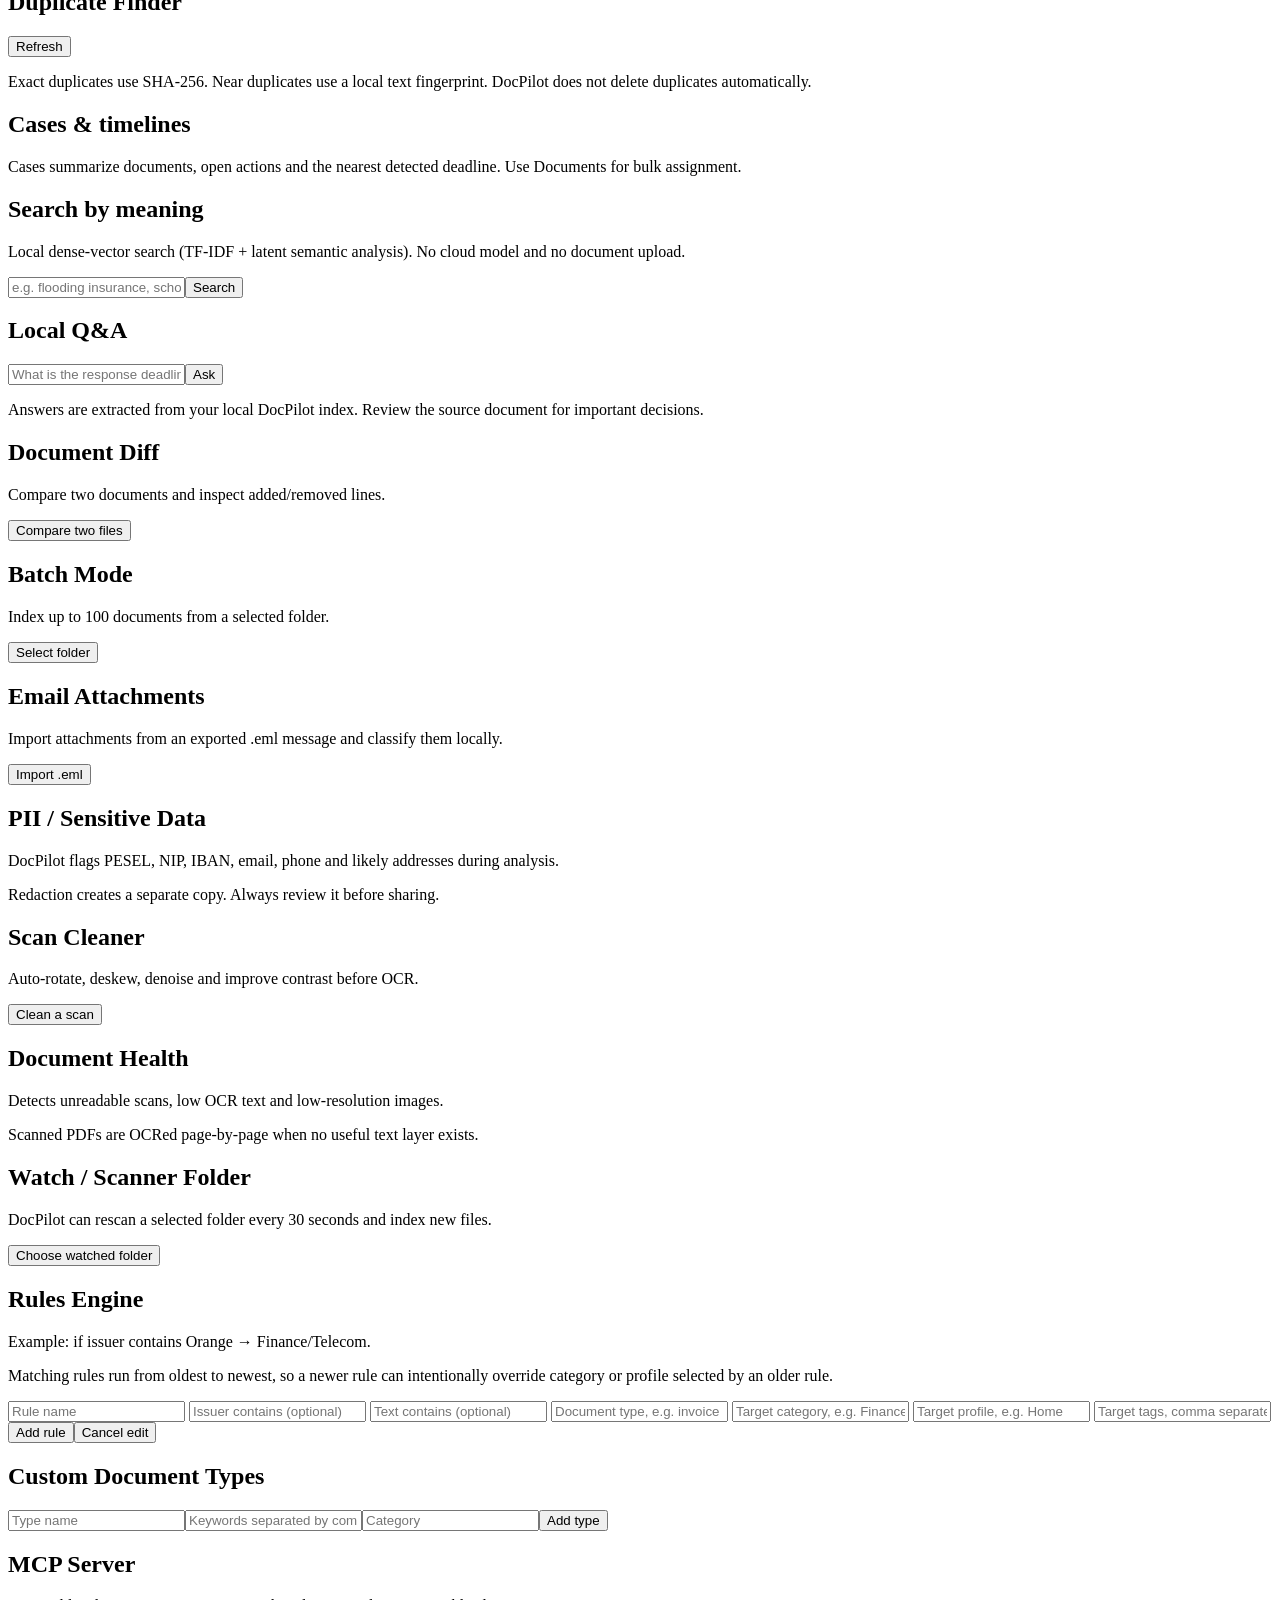
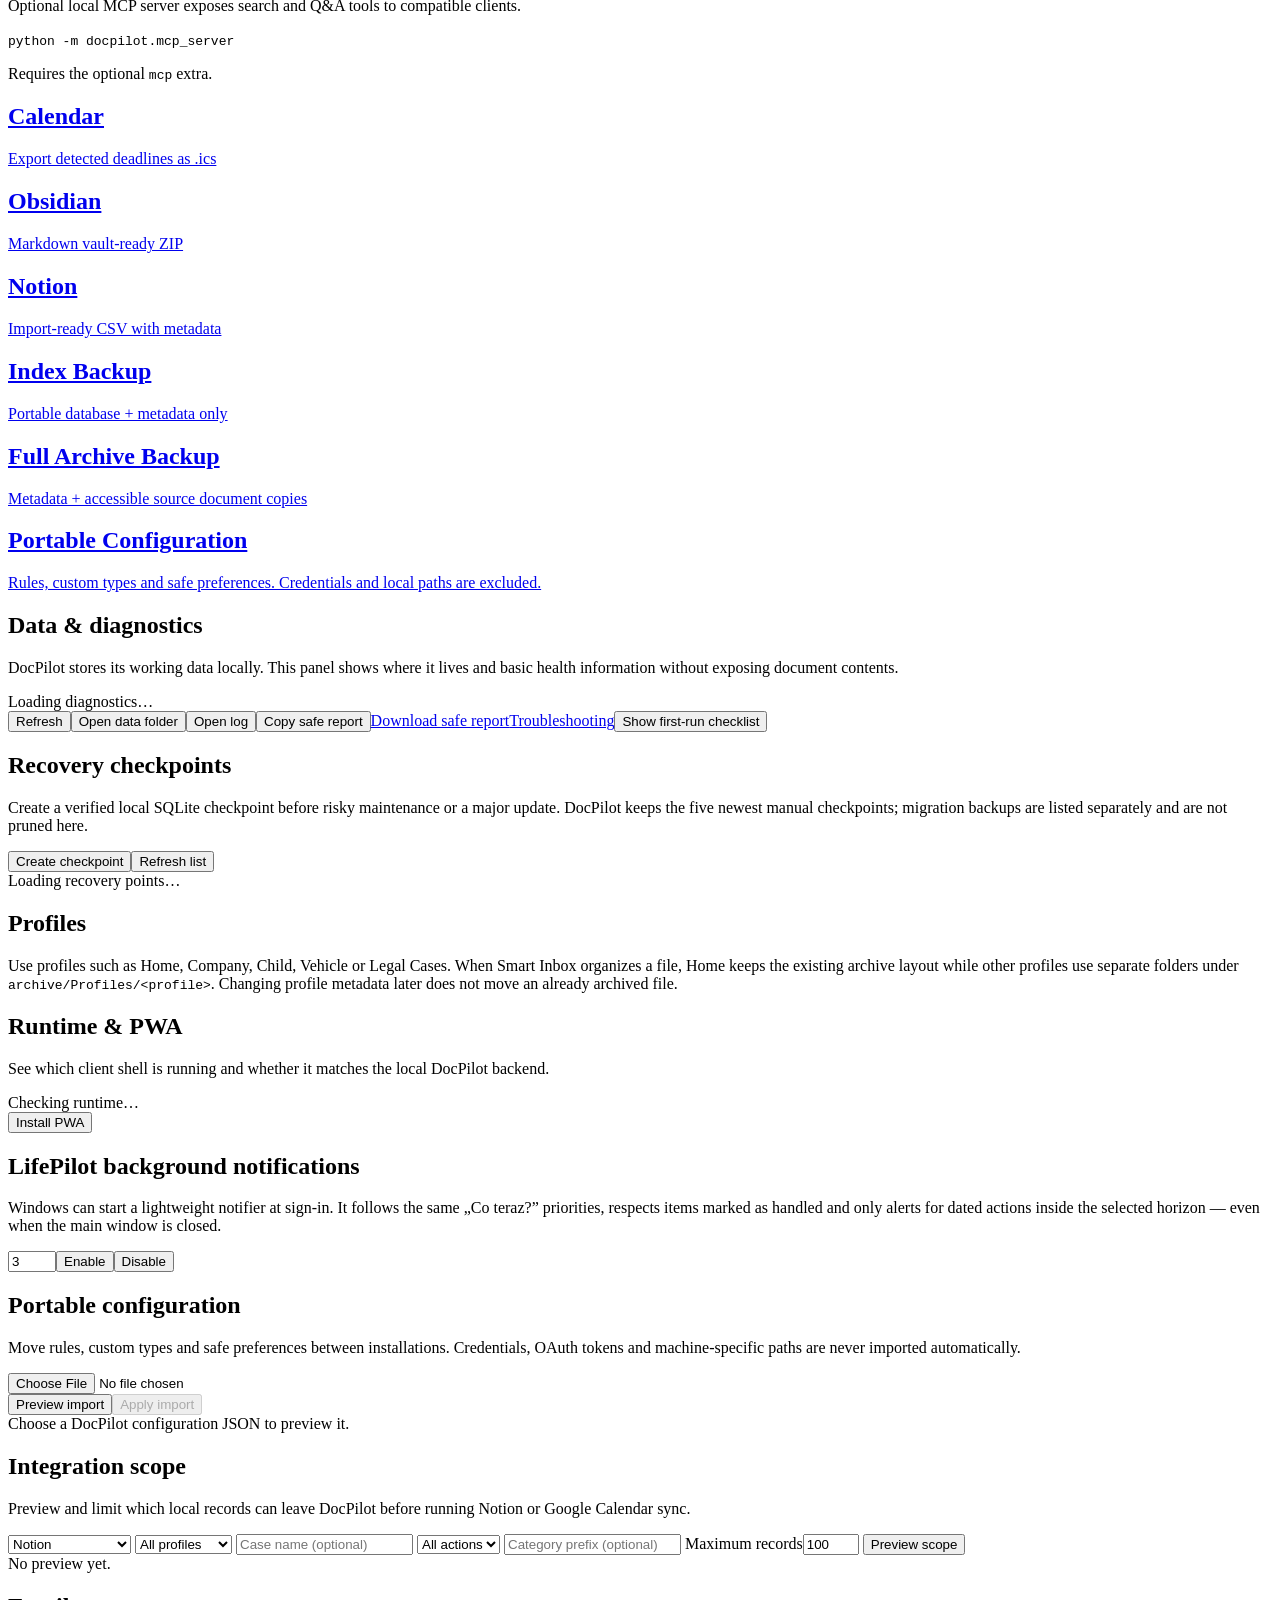
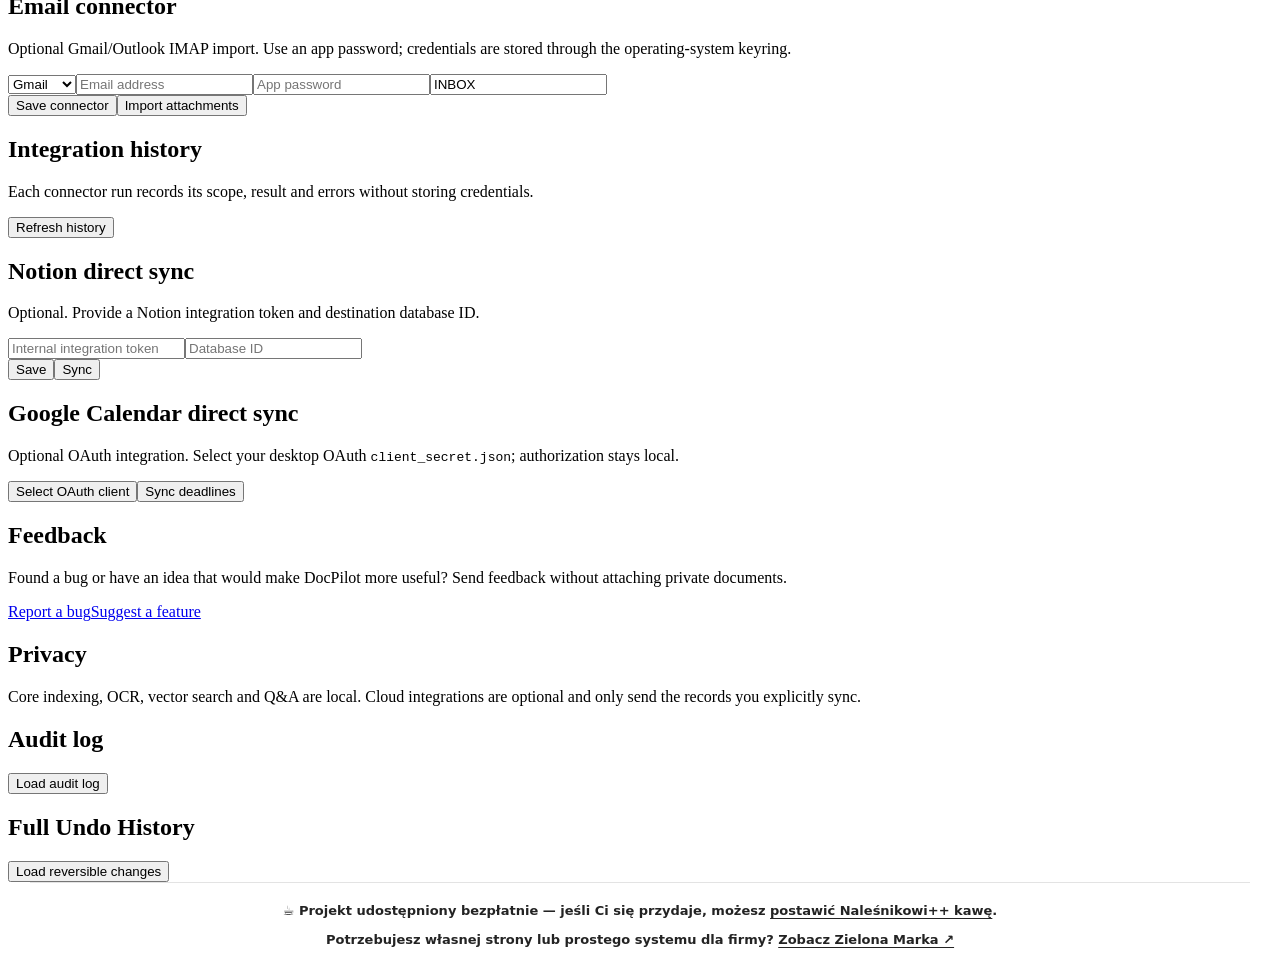
==== commit 9b8a120f: "copy: explain LifePilot-aware background notifications" ====
--- a/index.html
+++ b/index.html
@@ -213,7 +213,7 @@
           <section class="card"><h2>Recovery checkpoints</h2><p>Create a verified local SQLite checkpoint before risky maintenance or a major update. DocPilot keeps the five newest manual checkpoints; migration backups are listed separately and are not pruned here.</p><div class="inline"><button id="recoveryCheckpointBtn">Create checkpoint</button><button id="recoveryRefreshBtn" class="secondary">Refresh list</button></div><div id="recoveryList" class="muted">Loading recovery points…</div></section>
           <section class="card"><h2>Profiles</h2><p>Use profiles such as Home, Company, Child, Vehicle or Legal Cases. When Smart Inbox organizes a file, Home keeps the existing archive layout while other profiles use separate folders under <code>archive/Profiles/&lt;profile&gt;</code>. Changing profile metadata later does not move an already archived file.</p></section>
           <section class="card"><h2>Runtime & PWA</h2><p>See which client shell is running and whether it matches the local DocPilot backend.</p><div id="runtimeStatus" class="muted">Checking runtime…</div><button id="installPwaBtn2" class="secondary">Install PWA</button></section>
-          <section class="card"><h2>Background deadline notifications</h2><p>Windows can start a lightweight DocPilot notifier at sign-in, even when the main window is closed.</p><div class="inline"><input id="notifyDays" type="number" min="0" max="30" value="3"><button id="notifyEnableBtn">Enable</button><button id="notifyDisableBtn" class="secondary">Disable</button></div><div id="notifyStatus" class="muted"></div></section>
+          <section class="card"><h2>LifePilot background notifications</h2><p>Windows can start a lightweight notifier at sign-in. It follows the same „Co teraz?” priorities, respects items marked as handled and only alerts for dated actions inside the selected horizon — even when the main window is closed.</p><div class="inline"><input id="notifyDays" type="number" min="0" max="30" value="3"><button id="notifyEnableBtn">Enable</button><button id="notifyDisableBtn" class="secondary">Disable</button></div><div id="notifyStatus" class="muted"></div></section>
           <section class="card"><h2>Portable configuration</h2><p>Move rules, custom types and safe preferences between installations. Credentials, OAuth tokens and machine-specific paths are never imported automatically.</p>
             <input id="configImportFile" type="file" accept=".json,application/json" aria-label="Choose DocPilot portable configuration JSON">
             <div class="inline"><button id="configPreviewBtn" class="secondary">Preview import</button><button id="configApplyBtn" disabled>Apply import</button></div>
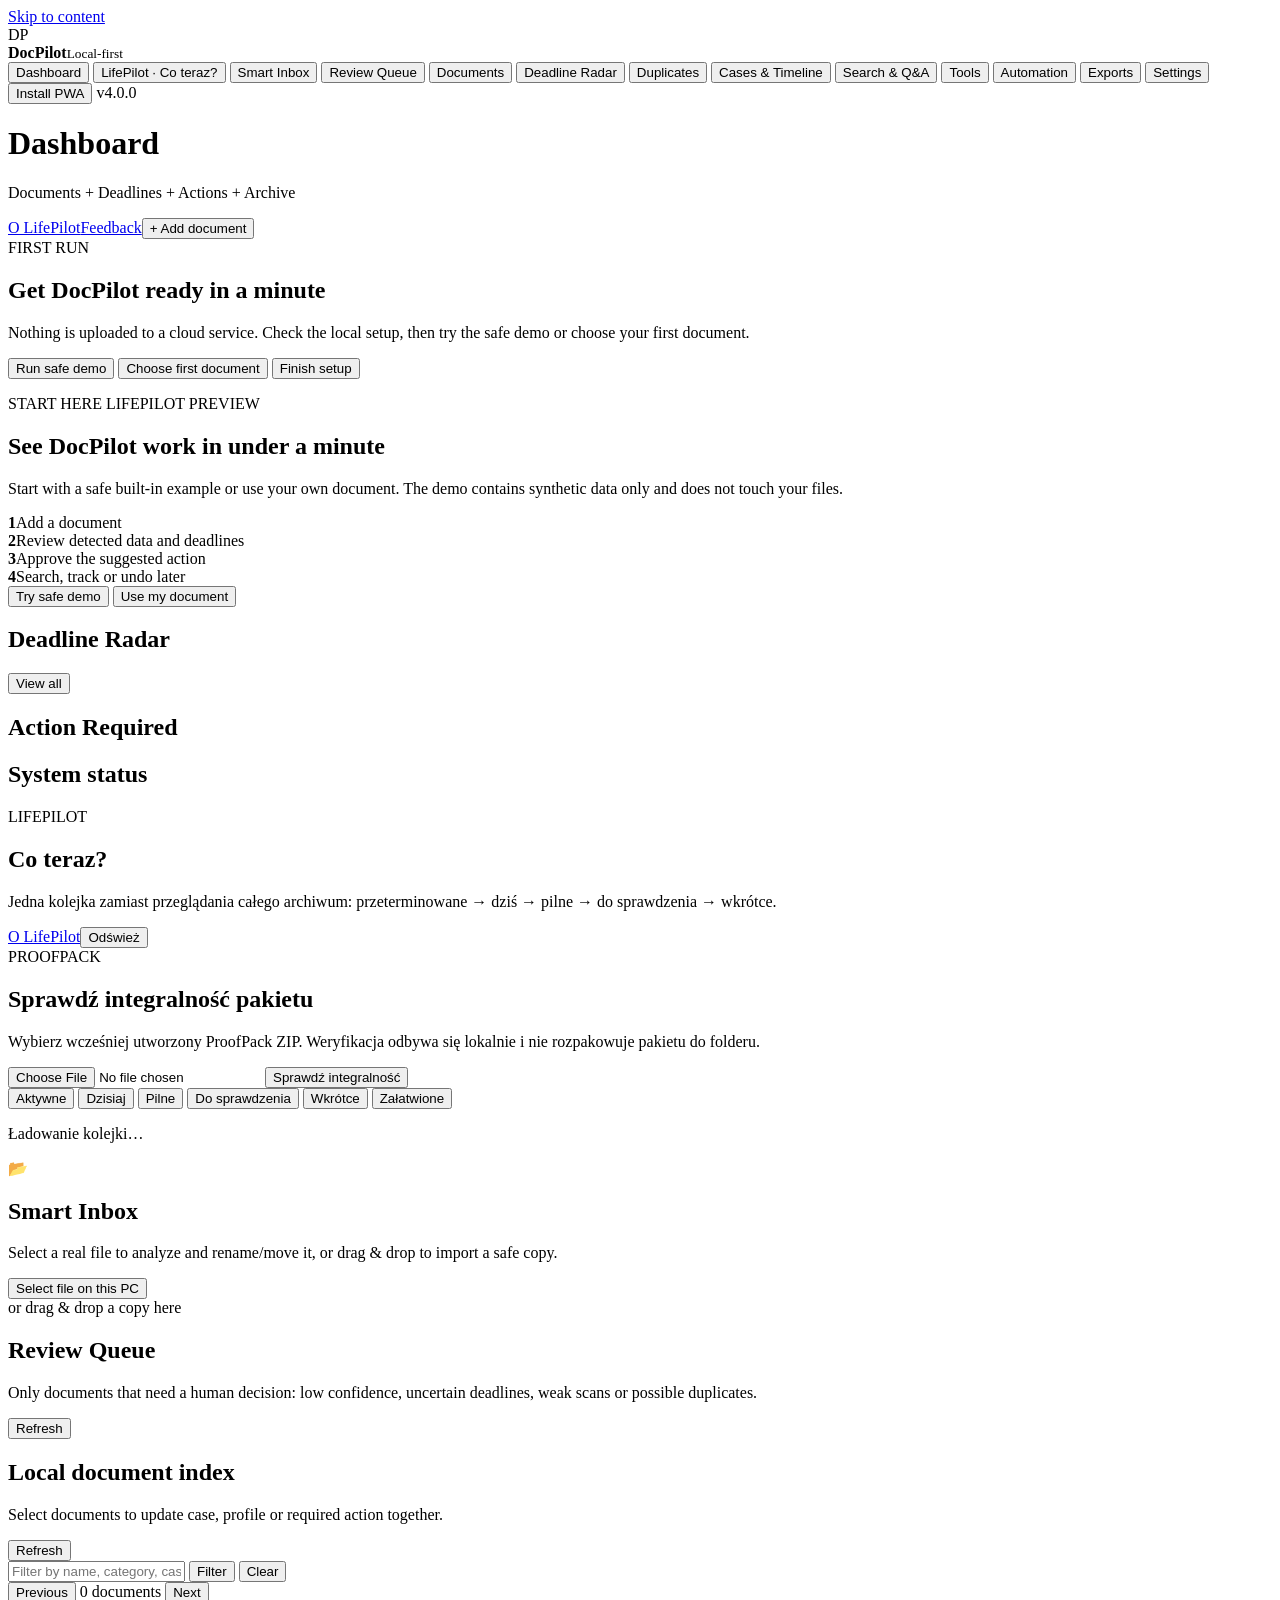
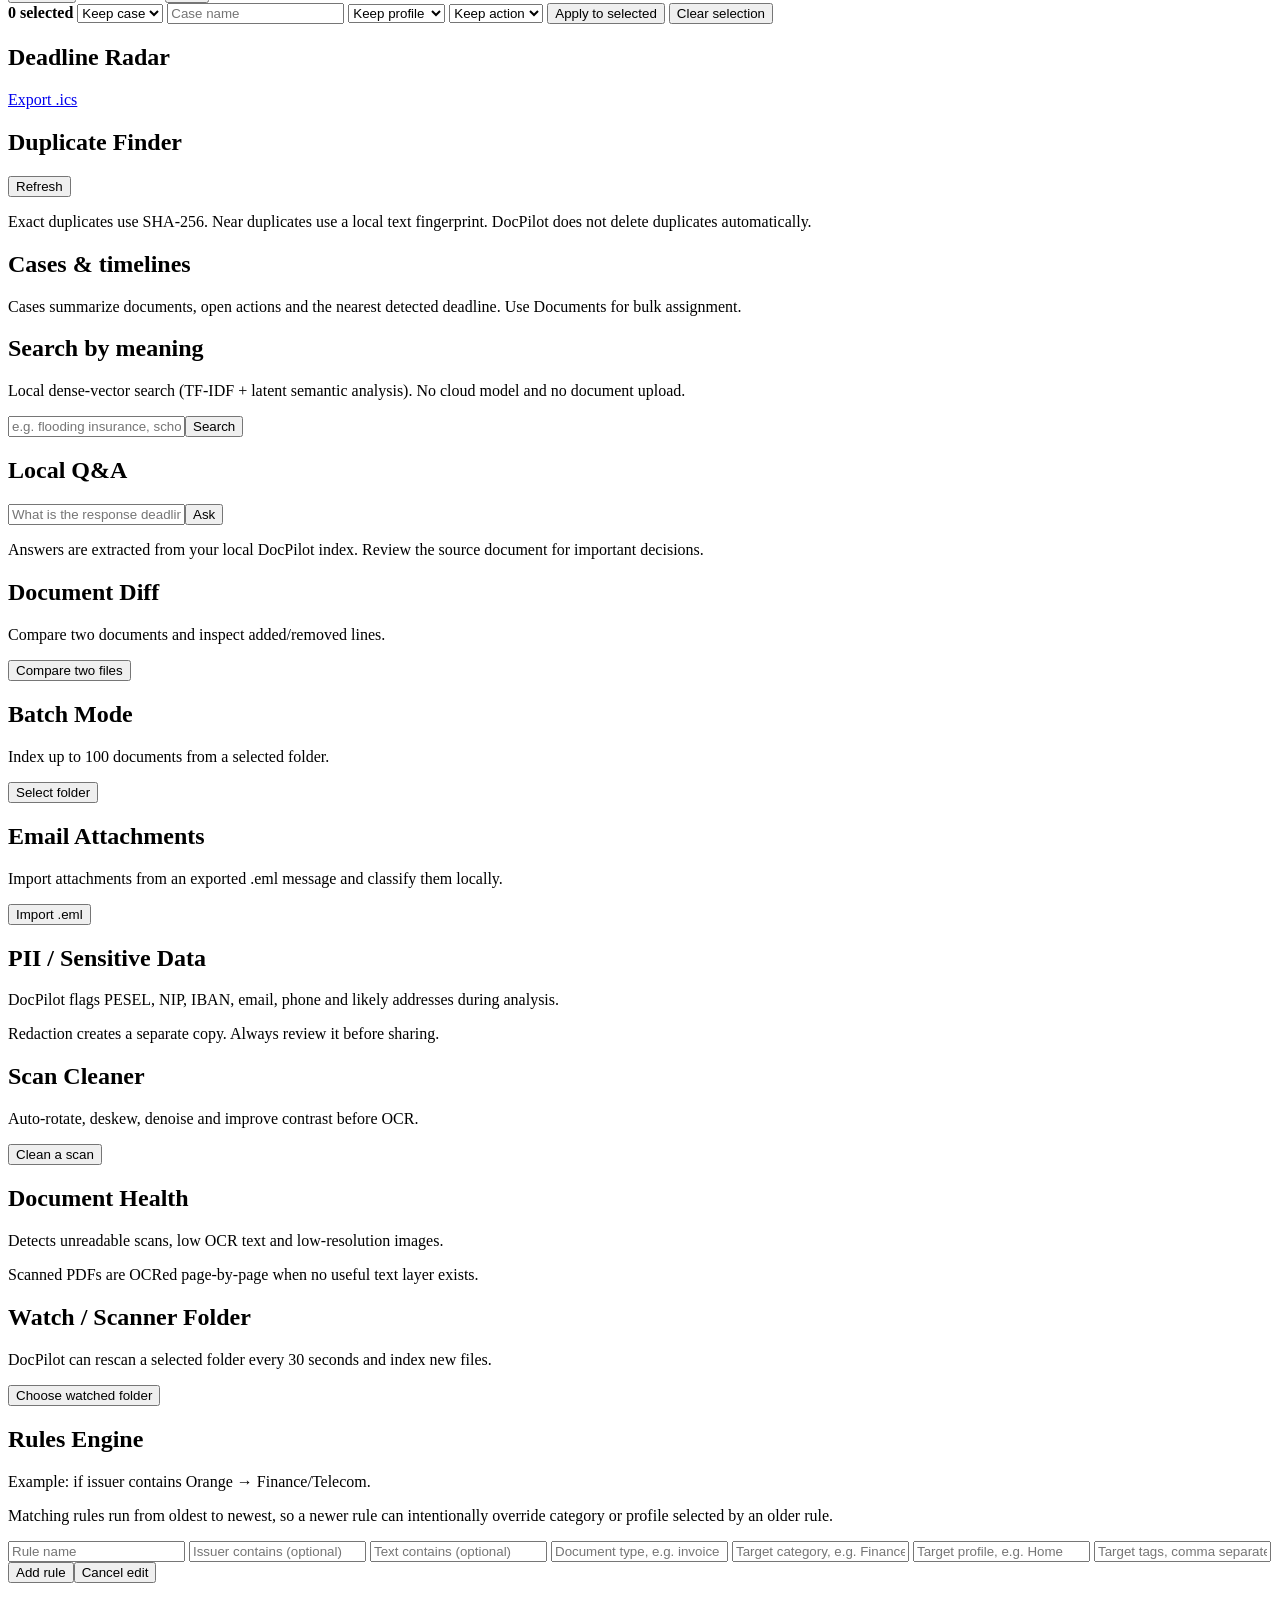
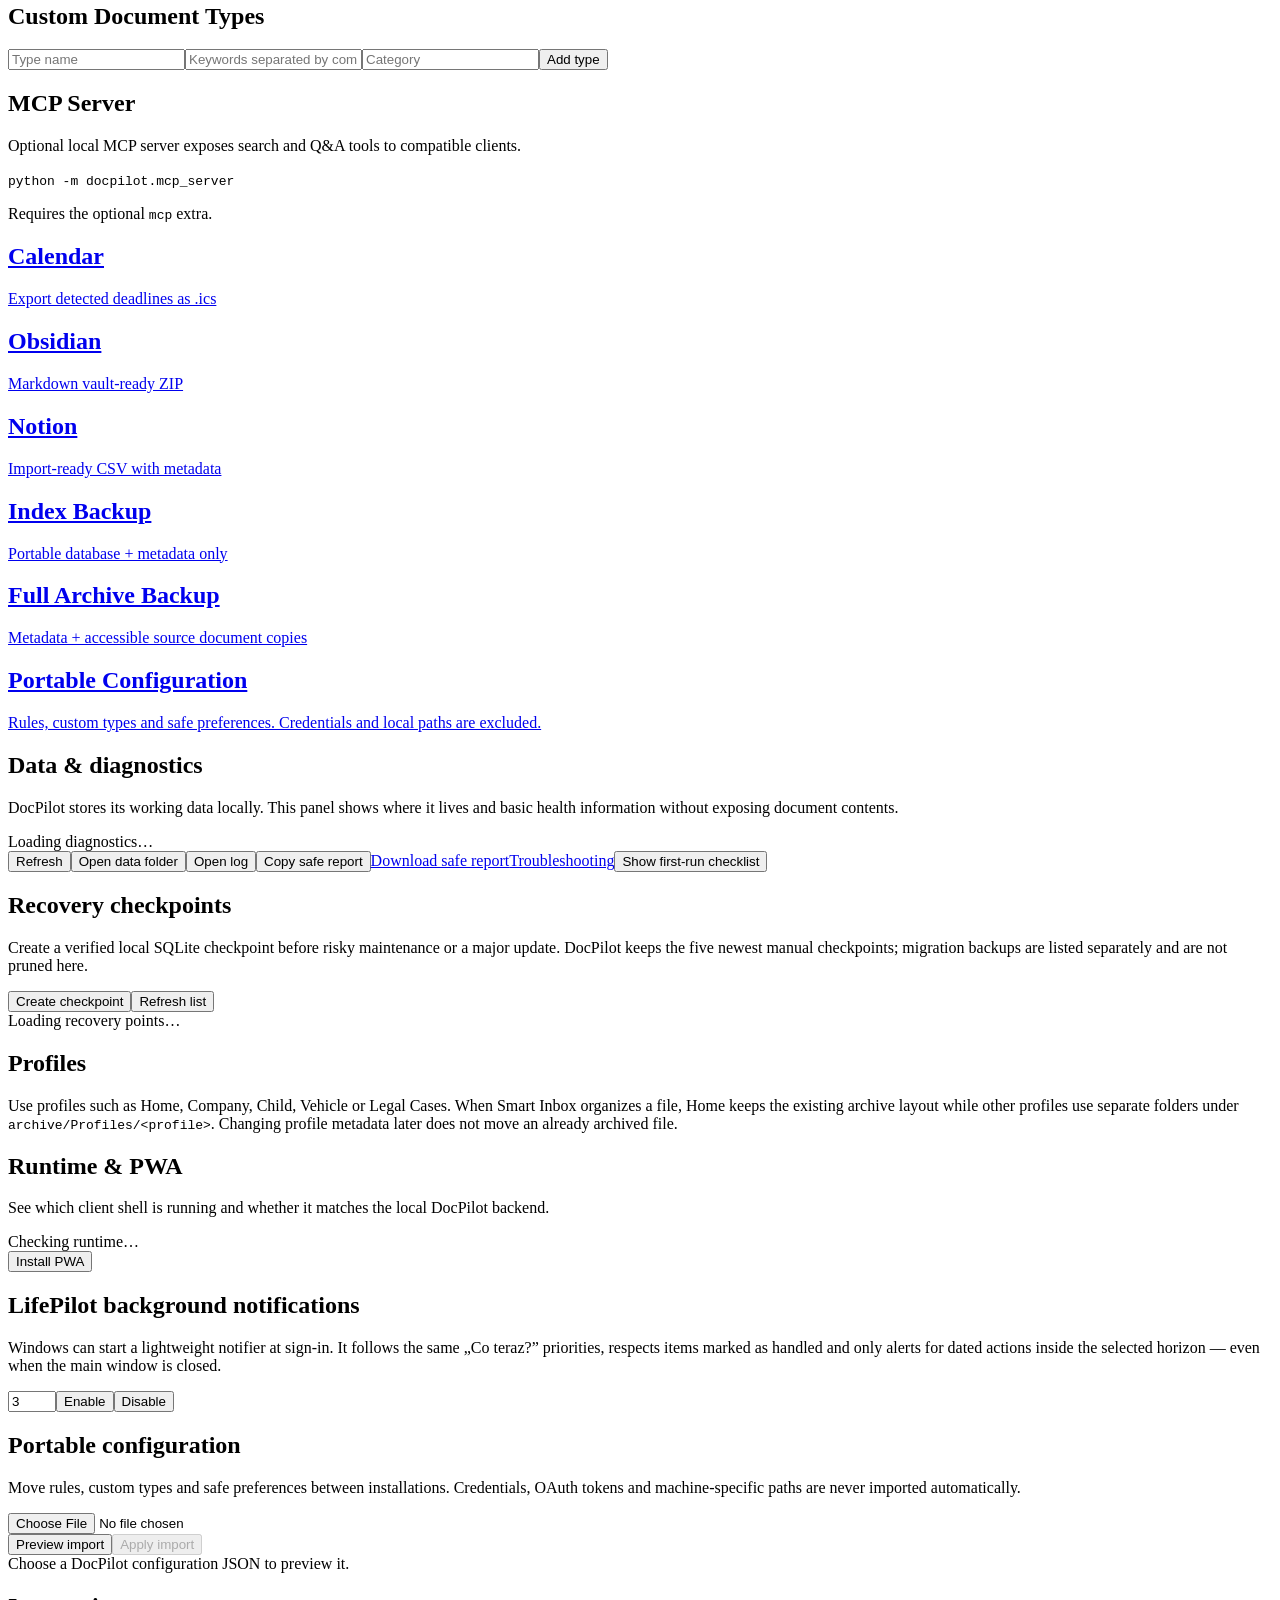
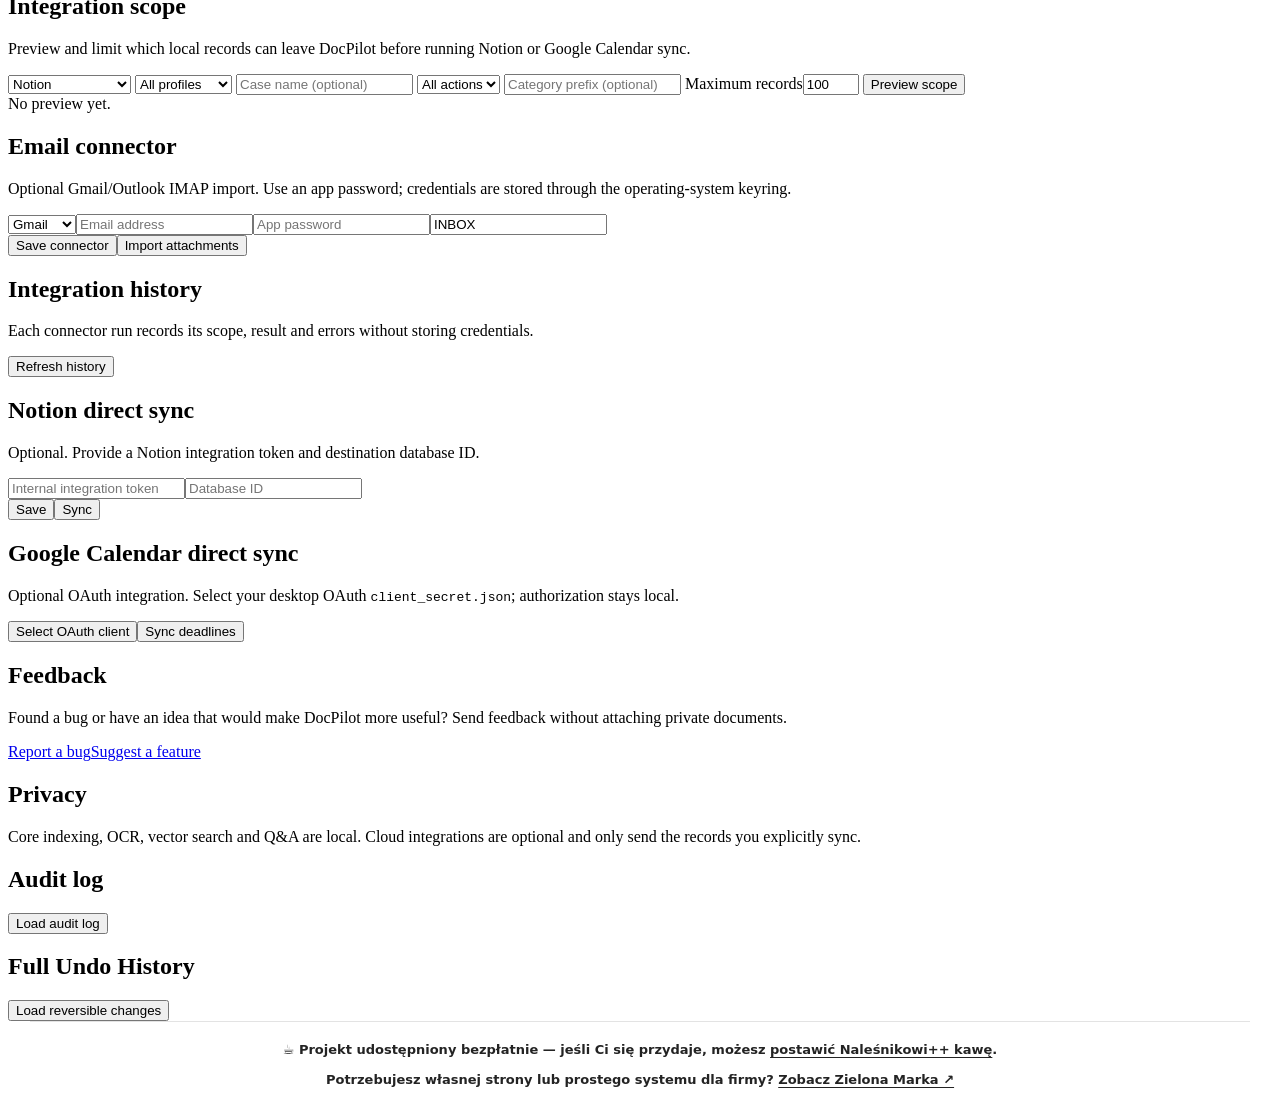
==== commit 811095f7: "feat: add ProofPack verifier to LifePilot UI" ====
--- a/index.html
+++ b/index.html
@@ -98,6 +98,20 @@
             <div class="inline"><a class="buttonLink secondary" href="/lifepilot" target="_blank" rel="noopener">O LifePilot</a><button id="refreshLifePilotBtn" class="secondary">Odśwież</button></div>
           </div>
         </section>
+        <section class="card proofVerifyCard">
+          <div class="cardHead">
+            <div>
+              <span class="badge">PROOFPACK</span>
+              <h2>Sprawdź integralność pakietu</h2>
+              <p class="muted">Wybierz wcześniej utworzony ProofPack ZIP. Weryfikacja odbywa się lokalnie i nie rozpakowuje pakietu do folderu.</p>
+            </div>
+          </div>
+          <div class="inline proofVerifyControls">
+            <input id="proofVerifyInput" type="file" accept=".zip,application/zip">
+            <button id="proofVerifyBtn">Sprawdź integralność</button>
+          </div>
+          <div id="proofVerifyResult" class="proofPackPreview hidden"></div>
+        </section>
         <section class="card">
           <div id="lifeQueueStats" class="stats"></div>
           <div class="lifeQueueFilters" role="group" aria-label="Filtr kolejki LifePilot">
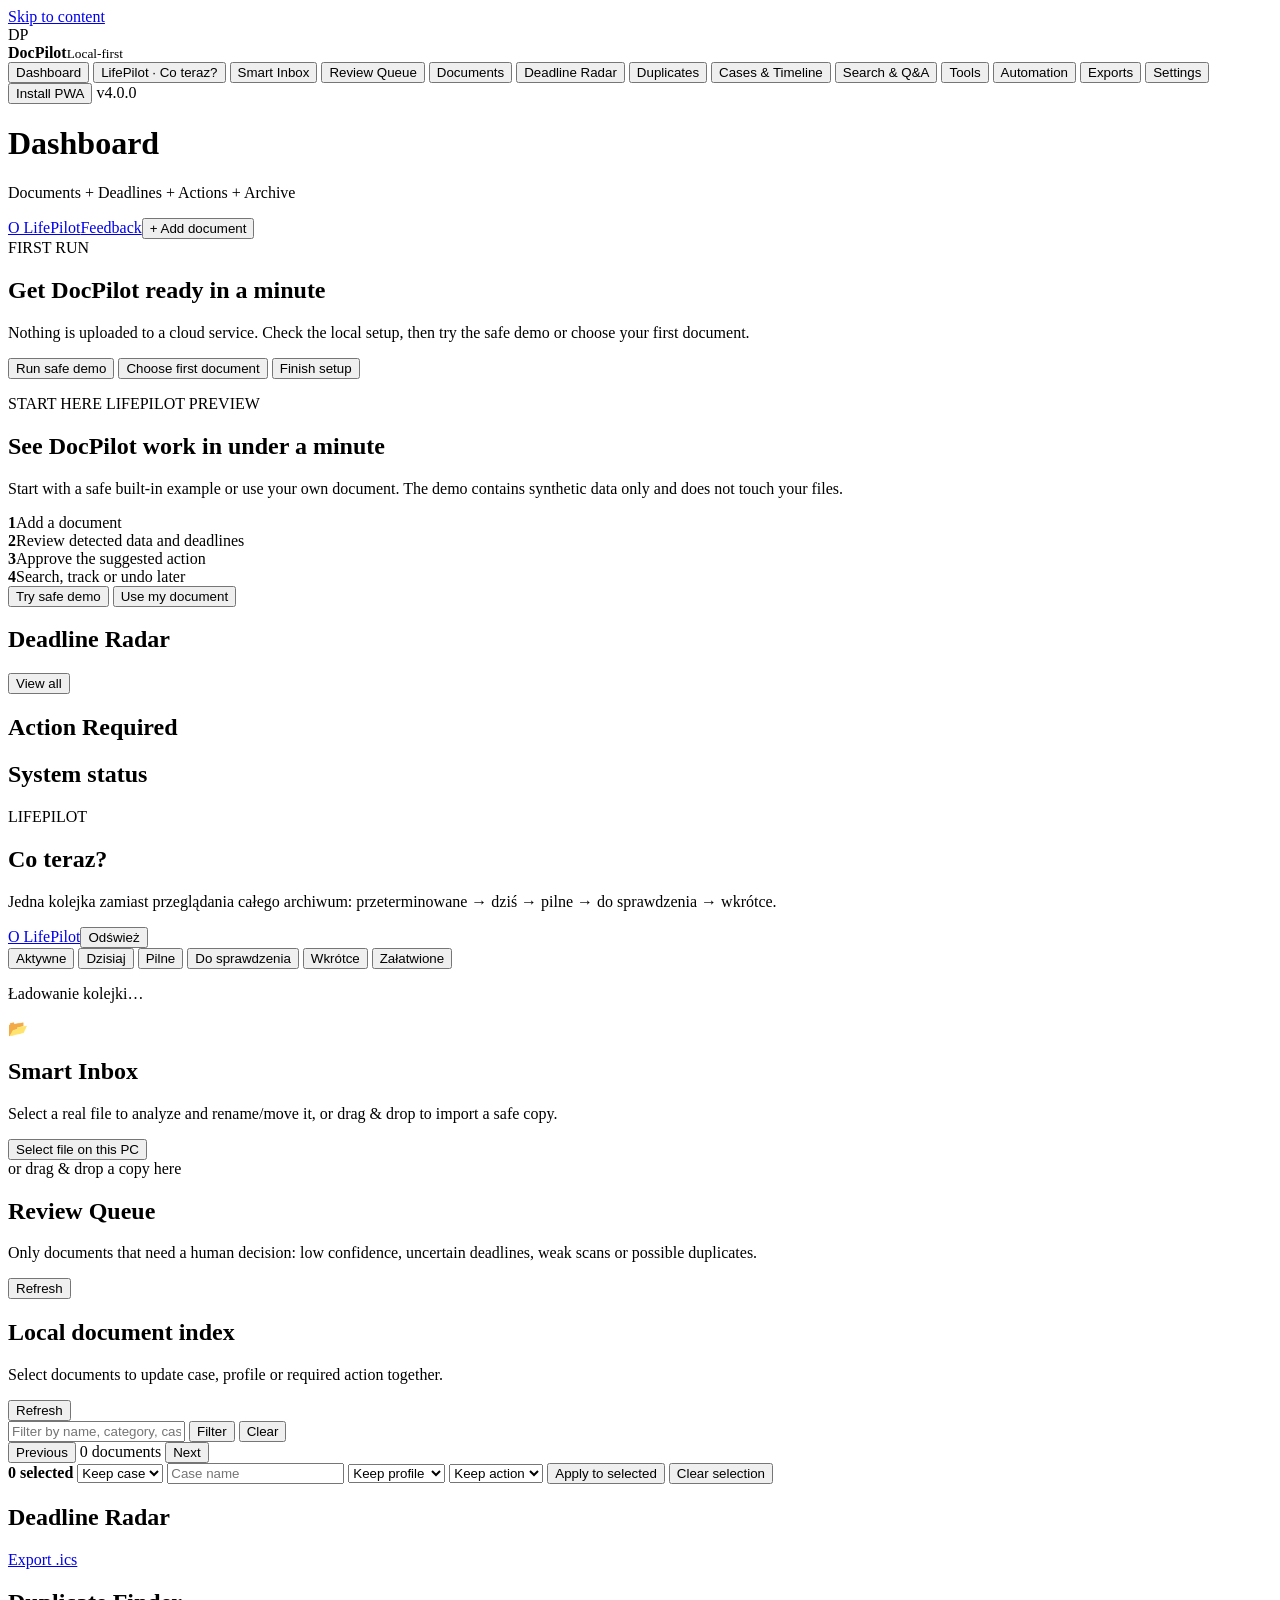
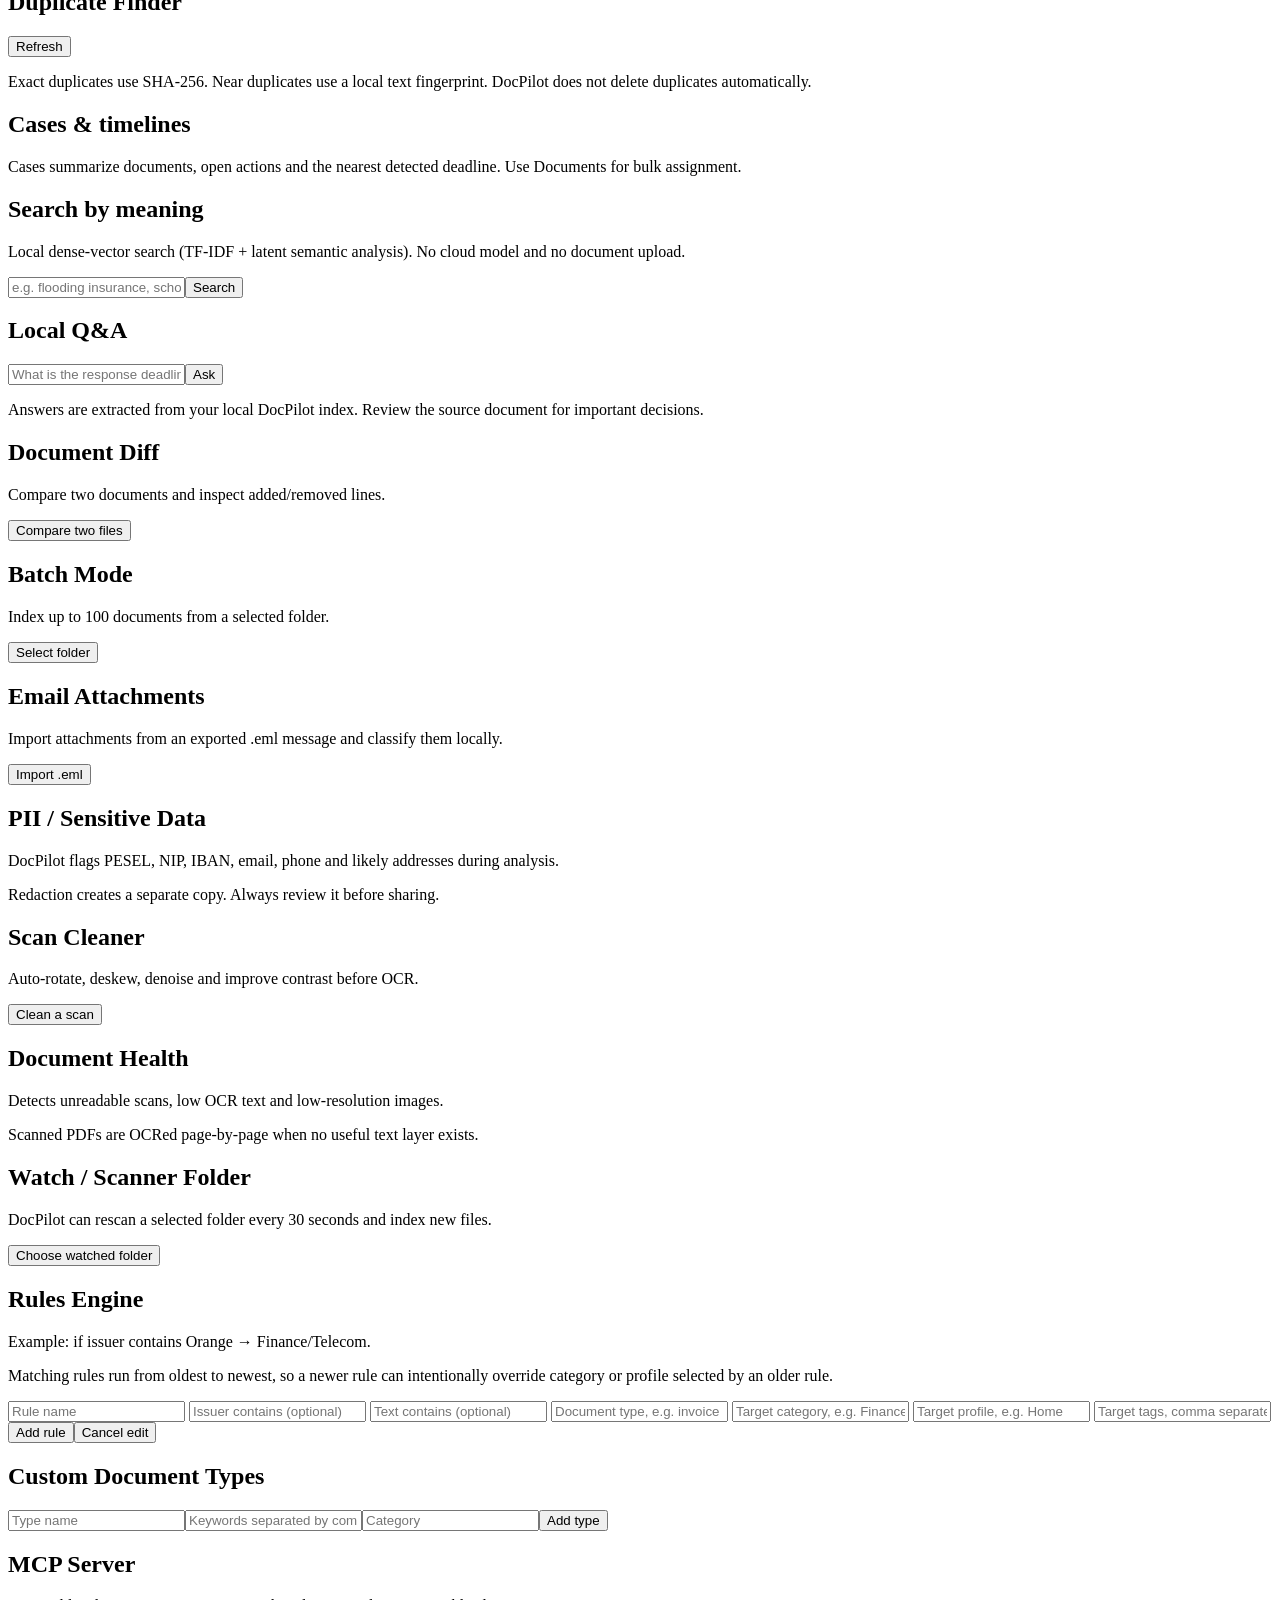
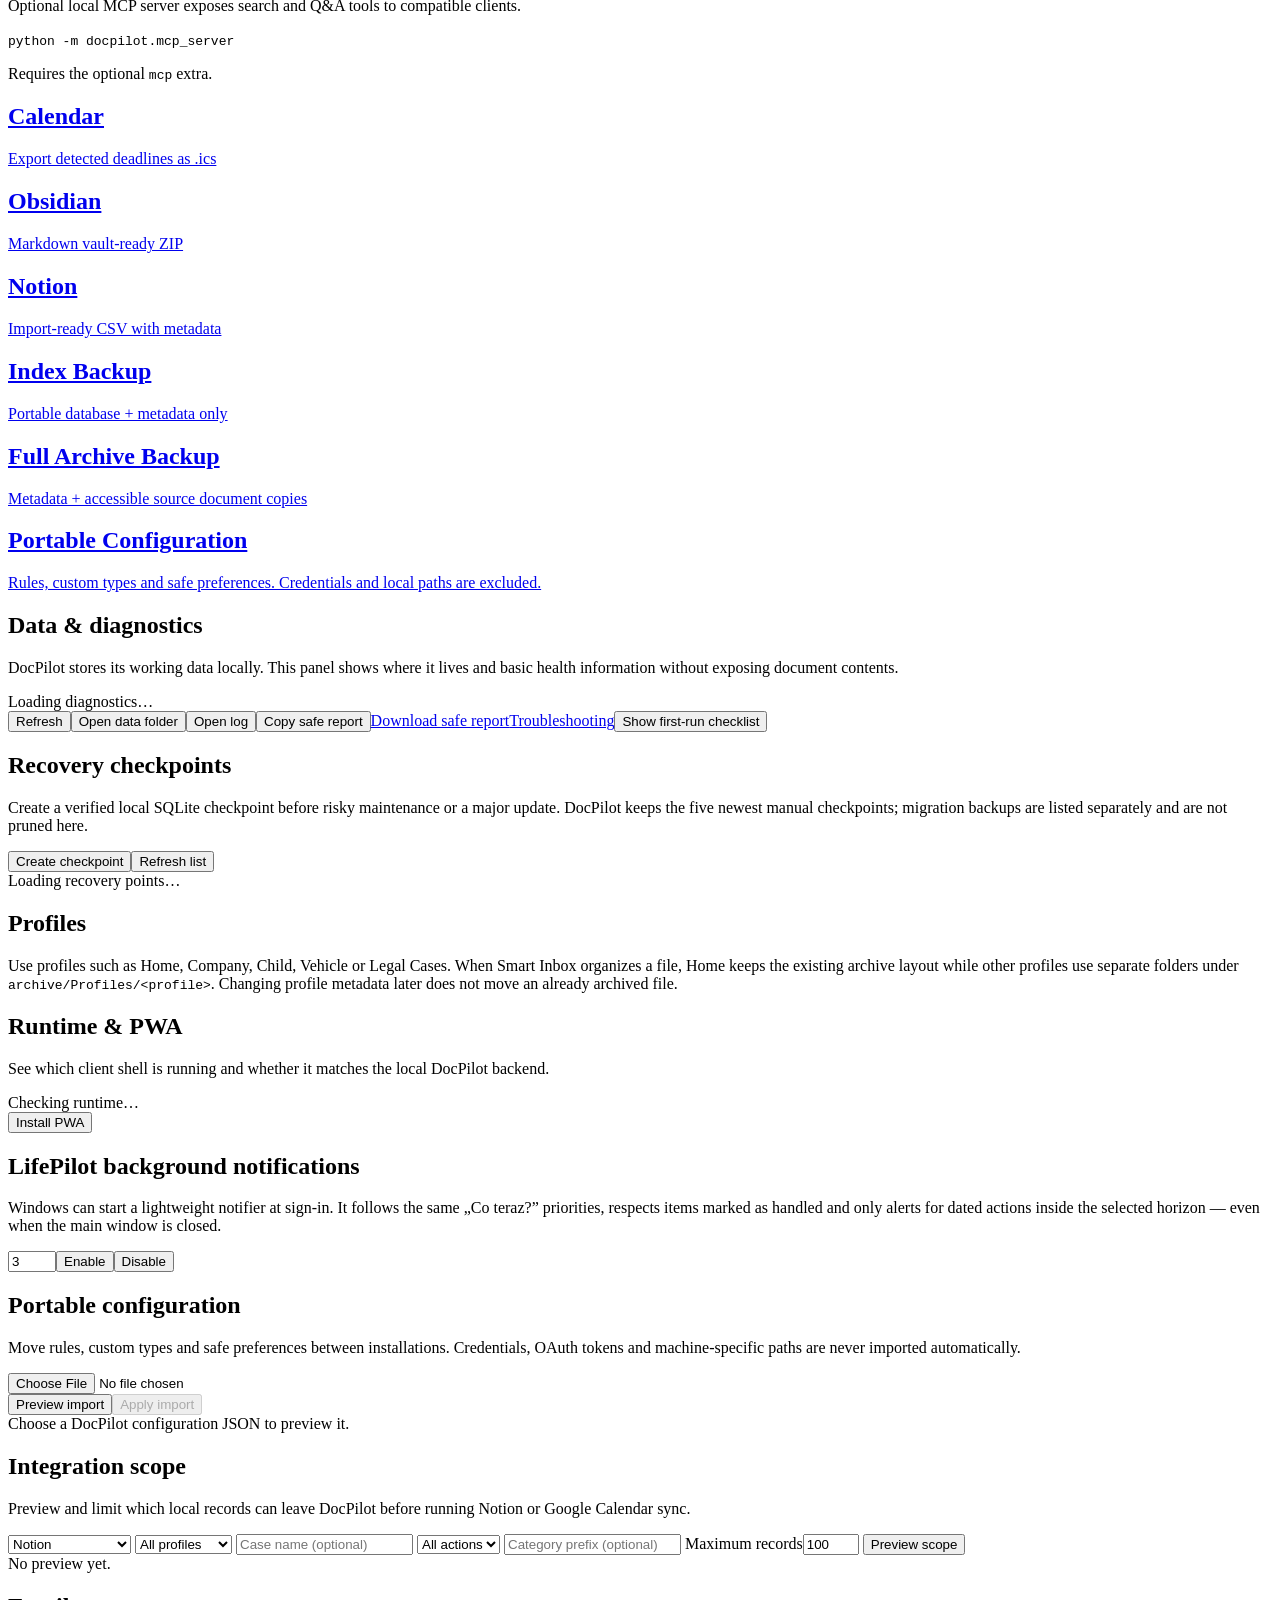
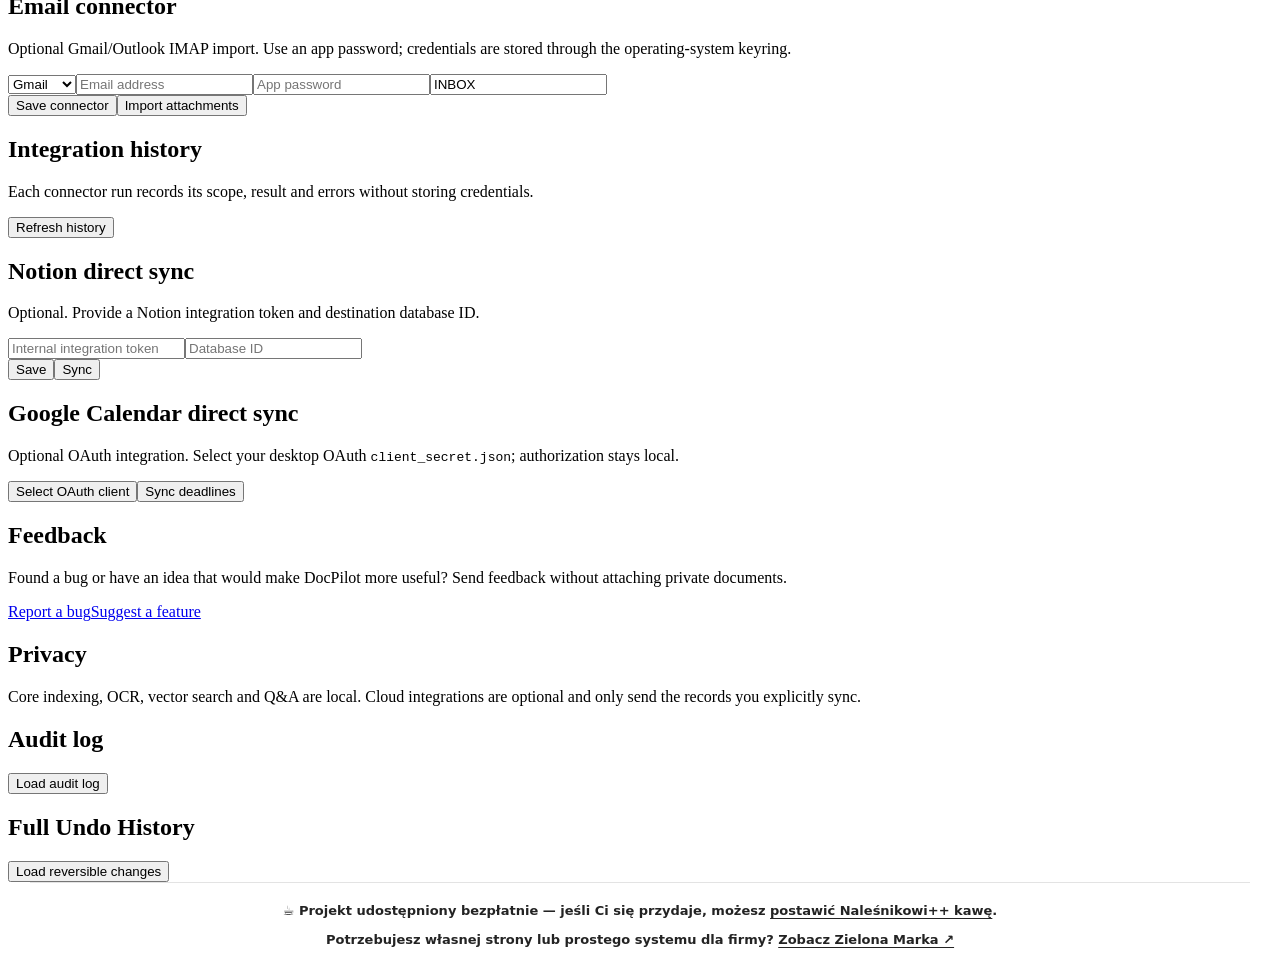
==== commit 54da1032: "feat: advance LifePilot Preview 4.3 notifications Drive Windows background notifications from LifePi" ====
--- a/index.html
+++ b/index.html
@@ -98,20 +98,6 @@
             <div class="inline"><a class="buttonLink secondary" href="/lifepilot" target="_blank" rel="noopener">O LifePilot</a><button id="refreshLifePilotBtn" class="secondary">Odśwież</button></div>
           </div>
         </section>
-        <section class="card proofVerifyCard">
-          <div class="cardHead">
-            <div>
-              <span class="badge">PROOFPACK</span>
-              <h2>Sprawdź integralność pakietu</h2>
-              <p class="muted">Wybierz wcześniej utworzony ProofPack ZIP. Weryfikacja odbywa się lokalnie i nie rozpakowuje pakietu do folderu.</p>
-            </div>
-          </div>
-          <div class="inline proofVerifyControls">
-            <input id="proofVerifyInput" type="file" accept=".zip,application/zip">
-            <button id="proofVerifyBtn">Sprawdź integralność</button>
-          </div>
-          <div id="proofVerifyResult" class="proofPackPreview hidden"></div>
-        </section>
         <section class="card">
           <div id="lifeQueueStats" class="stats"></div>
           <div class="lifeQueueFilters" role="group" aria-label="Filtr kolejki LifePilot">
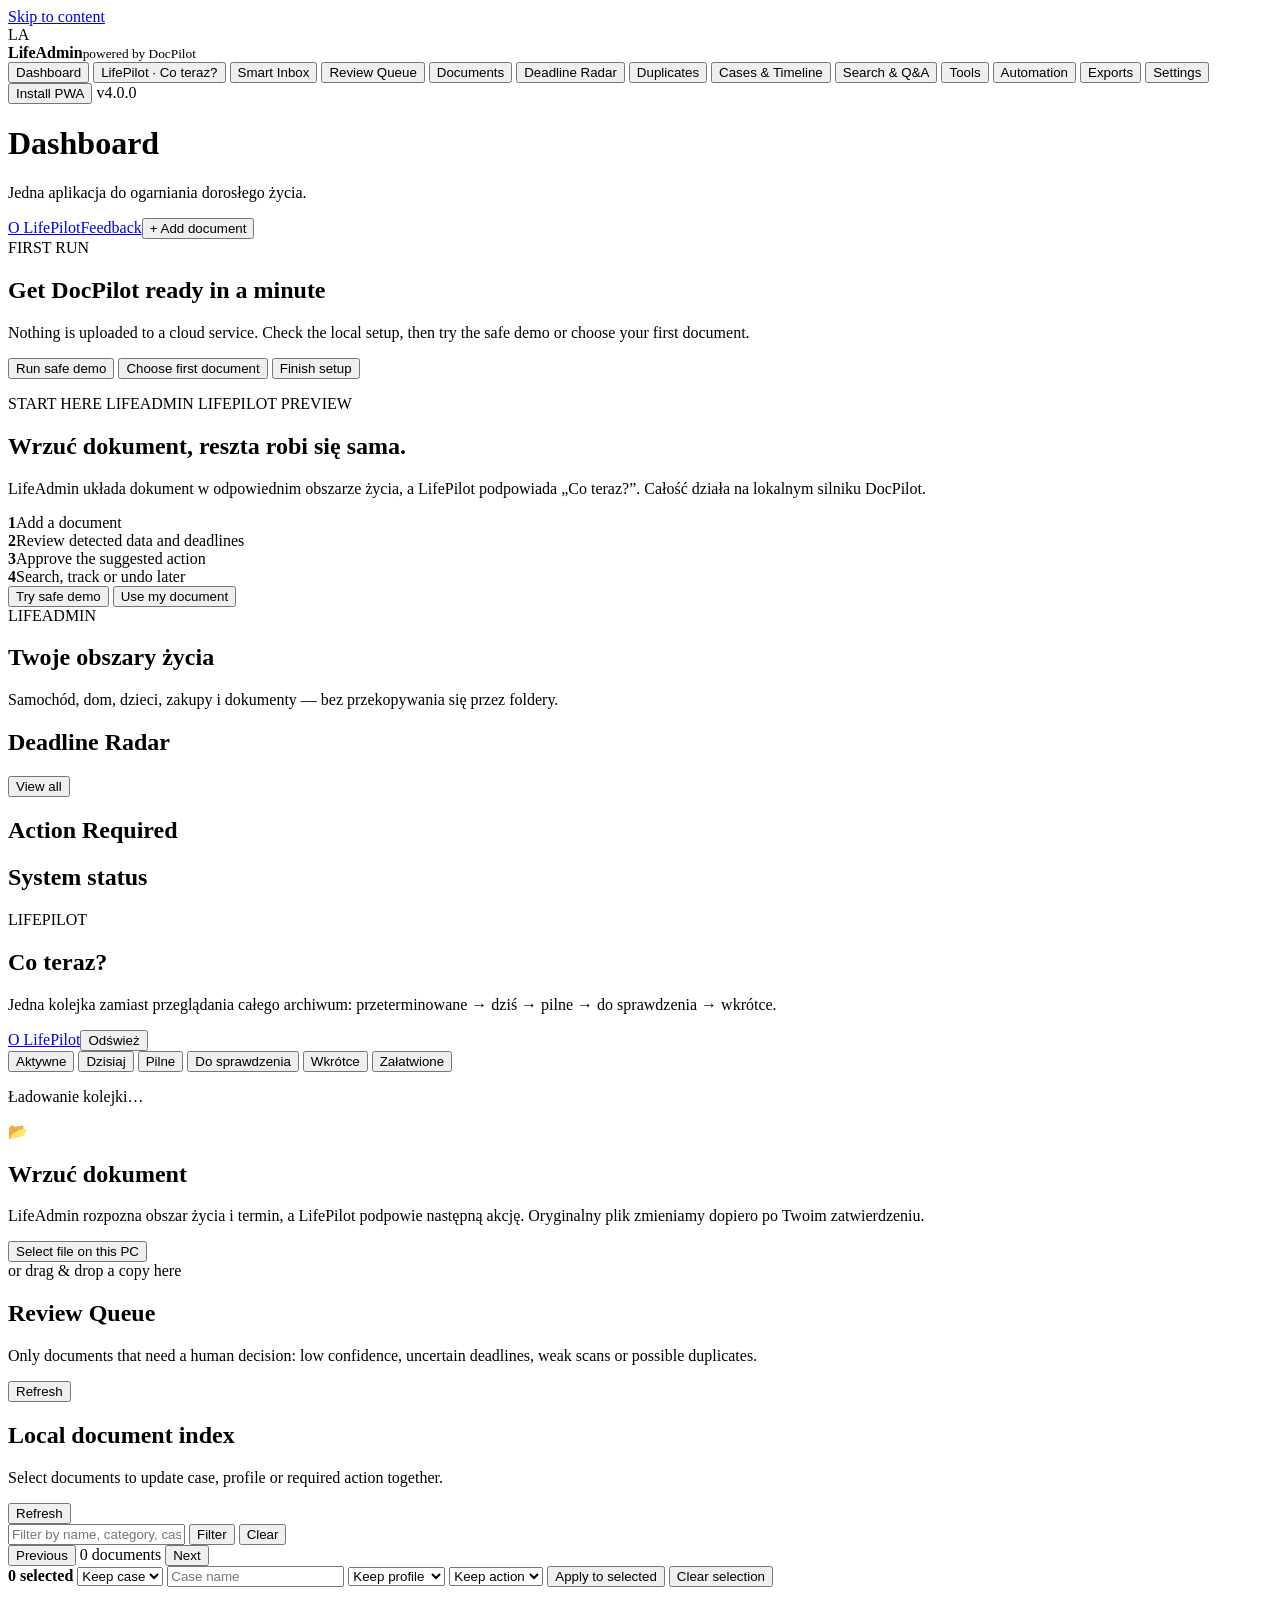
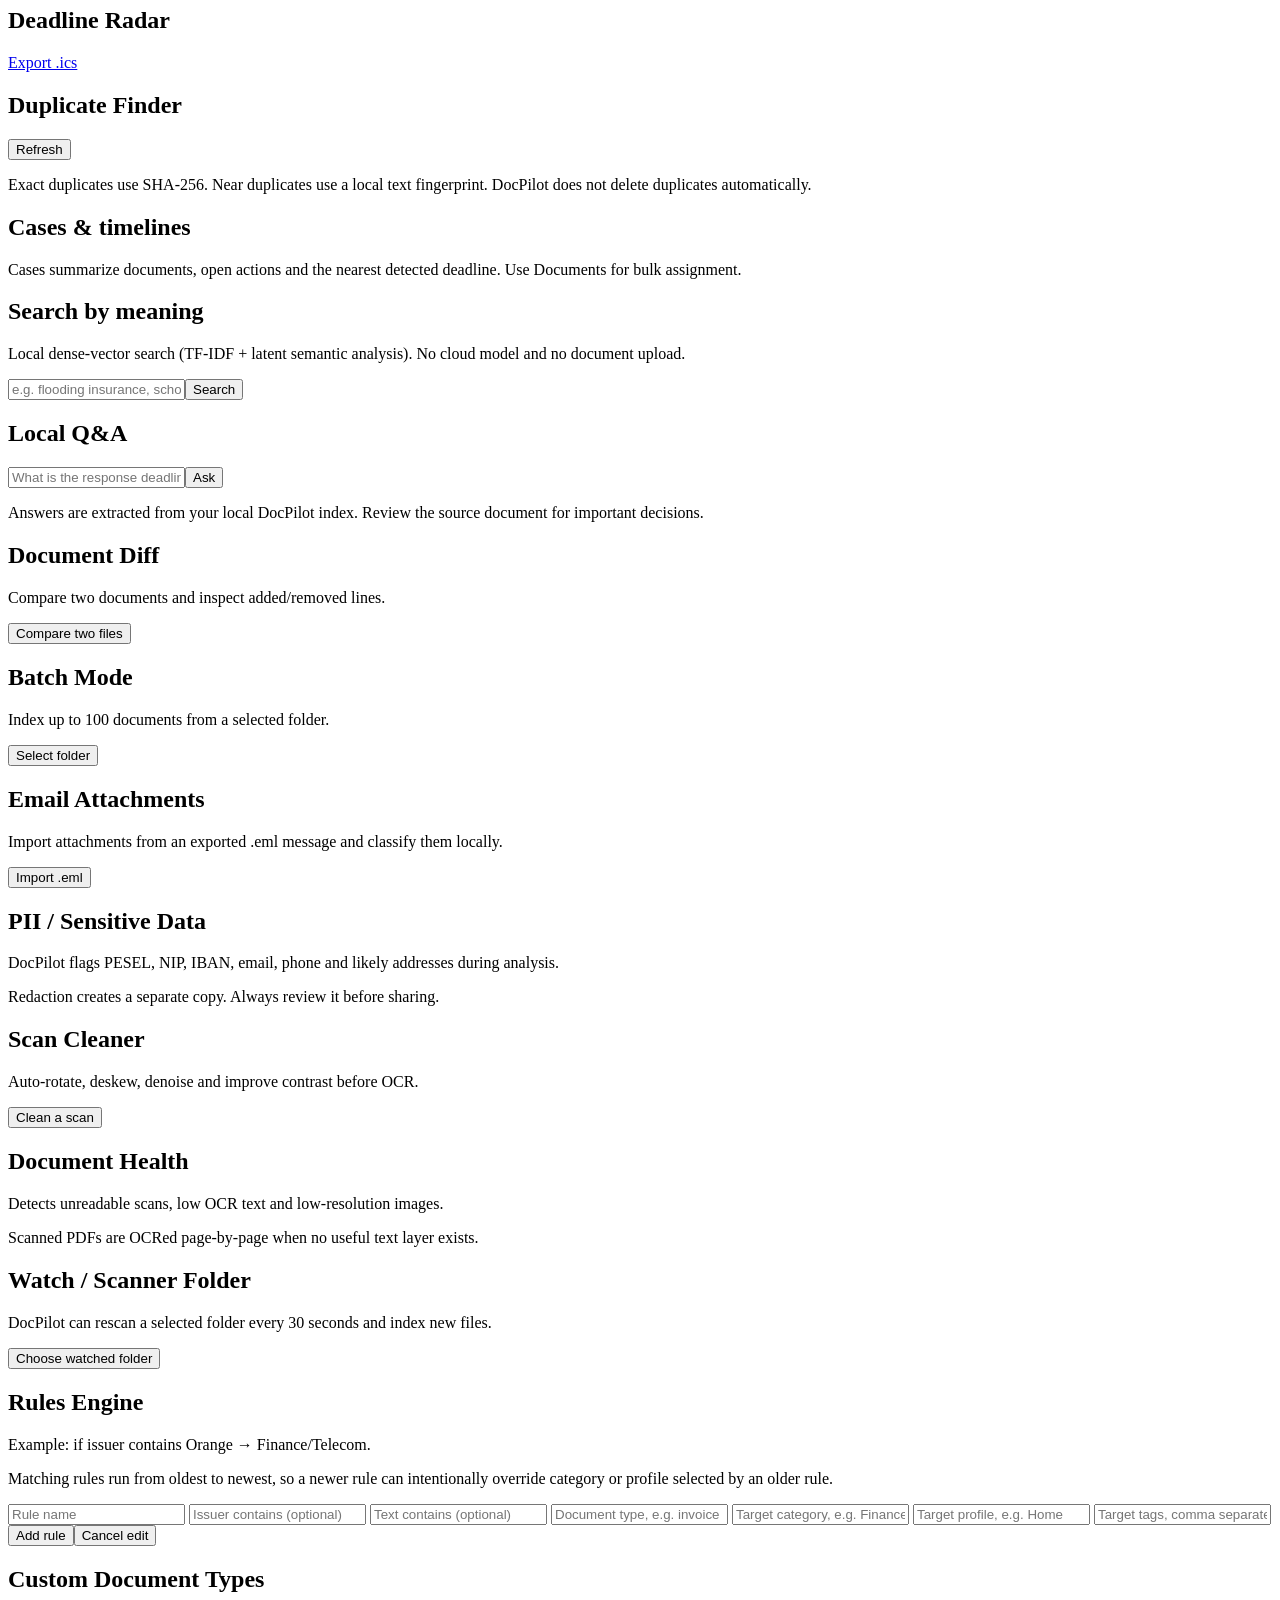
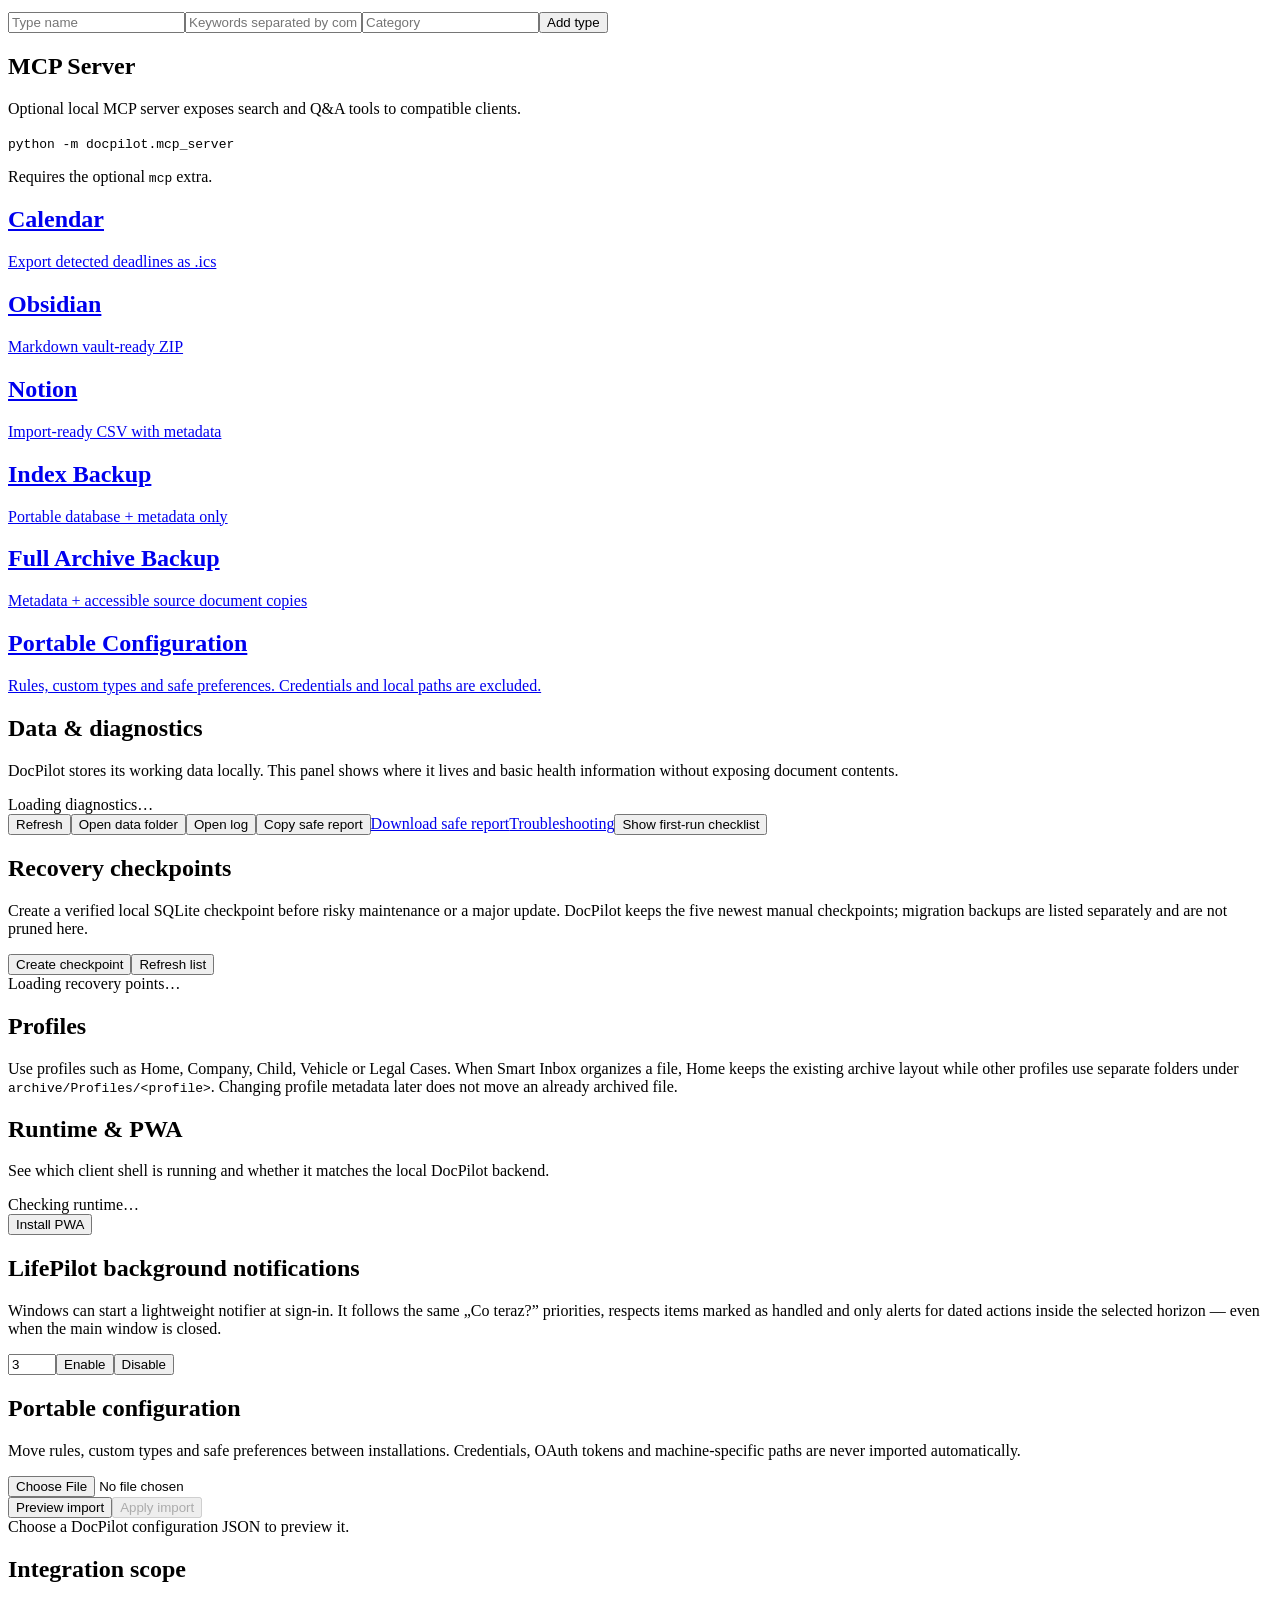
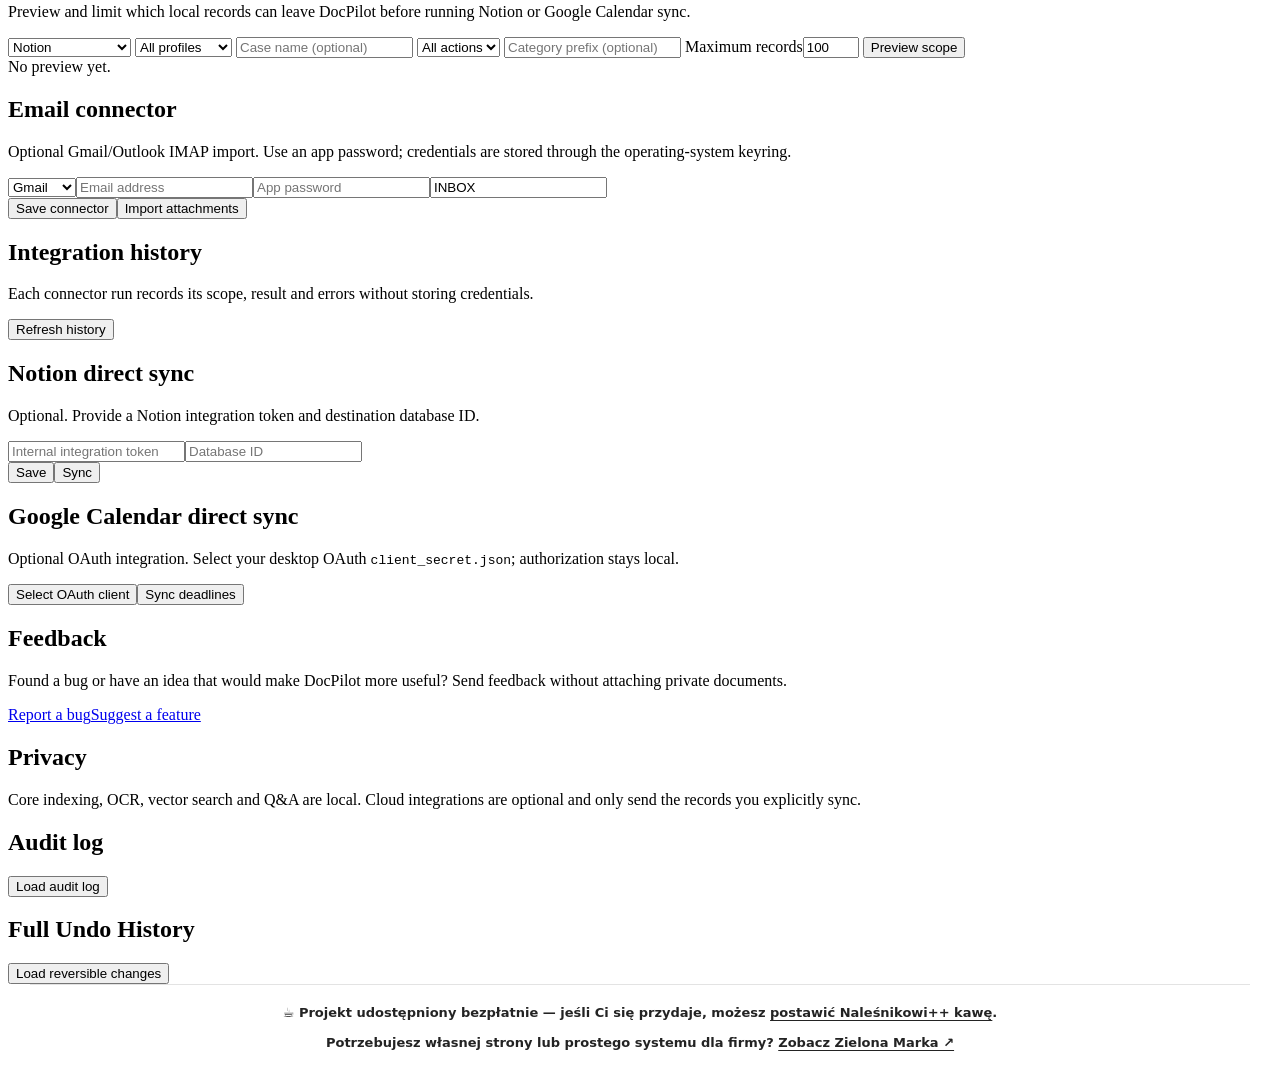
==== commit 95703d82: "feat: integrate LifeAdmin with LifePilot 4.3" ====
--- a/index.html
+++ b/index.html
@@ -14,8 +14,8 @@
 <body>
   <a class="skipLink" href="#mainContent">Skip to content</a>
   <div class="appShell">
-    <aside class="sidebar" aria-label="DocPilot navigation">
-      <div class="brand"><div class="brandIcon">DP</div><div><strong>DocPilot</strong><small>Local-first</small></div></div>
+    <aside class="sidebar" aria-label="LifeAdmin navigation">
+      <div class="brand"><div class="brandIcon">LA</div><div><strong>LifeAdmin</strong><small>powered by DocPilot</small></div></div>
       <nav id="nav" aria-label="Primary">
         <button data-view="dashboard" class="navBtn active" aria-current="page">Dashboard</button>
         <button data-view="lifepilot" class="navBtn">LifePilot · Co teraz?</button>
@@ -39,7 +39,7 @@
 
     <main class="main" id="mainContent" tabindex="-1">
       <header class="topbar">
-        <div><h1 id="viewTitle" tabindex="-1">Dashboard</h1><p id="viewSubtitle">Documents + Deadlines + Actions + Archive</p></div>
+        <div><h1 id="viewTitle" tabindex="-1">Dashboard</h1><p id="viewSubtitle">Jedna aplikacja do ogarniania dorosłego życia.</p></div>
         <div class="topActions"><a class="buttonLink secondary" href="/lifepilot" target="_blank" rel="noopener">O LifePilot</a><a class="buttonLink secondary" href="https://github.com/lukaszst-cz/docpilot/issues/new/choose" target="_blank" rel="noopener">Feedback</a><button id="quickImportBtn">+ Add document</button></div>
       </header>
       <div id="appNotice" class="appNotice hidden" role="status" aria-live="polite"></div>
@@ -64,8 +64,8 @@
         <section class="card welcomeCard" id="welcomeCard">
           <div>
             <span class="badge">START HERE</span>
-            <span class="badge">LIFEPILOT PREVIEW</span><h2>See DocPilot work in under a minute</h2>
-            <p>Start with a safe built-in example or use your own document. The demo contains synthetic data only and does not touch your files.</p>
+            <span class="badge">LIFEADMIN</span> <span class="badge">LIFEPILOT PREVIEW</span><h2>Wrzuć dokument, reszta robi się sama.</h2>
+            <p>LifeAdmin układa dokument w odpowiednim obszarze życia, a LifePilot podpowiada „Co teraz?”. Całość działa na lokalnym silniku DocPilot.</p>
           </div>
           <div class="stepGrid">
             <div class="step"><b>1</b><span>Add a document</span></div>
@@ -80,6 +80,10 @@
           </div>
         </section>
         <div class="stats" id="stats"></div>
+        <section class="lifeAdminSection">
+          <div class="cardHead"><div><span class="badge">LIFEADMIN</span><h2>Twoje obszary życia</h2><p class="muted">Samochód, dom, dzieci, zakupy i dokumenty — bez przekopywania się przez foldery.</p></div></div>
+          <div id="lifeAreaGrid" class="lifeAreaGrid"></div>
+        </section>
         <div class="twoCol">
           <section class="card"><div class="cardHead"><h2>Deadline Radar</h2><button class="linkBtn" data-go="deadlines">View all</button></div><div id="dashboardDeadlines"></div></section>
           <section class="card"><div class="cardHead"><h2>Action Required</h2></div><div id="dashboardActions"></div></section>
@@ -115,8 +119,8 @@
       <section id="view-inbox" class="view">
         <section class="card drop" id="dropZone">
           <div class="dropIcon">📂</div>
-          <h2>Smart Inbox</h2>
-          <p>Select a real file to analyze and rename/move it, or drag & drop to import a safe copy.</p>
+          <h2>Wrzuć dokument</h2>
+          <p>LifeAdmin rozpozna obszar życia i termin, a LifePilot podpowie następną akcję. Oryginalny plik zmieniamy dopiero po Twoim zatwierdzeniu.</p>
           <button id="browseBtn">Select file on this PC</button>
           <div class="or">or drag & drop a copy here</div>
         </section>
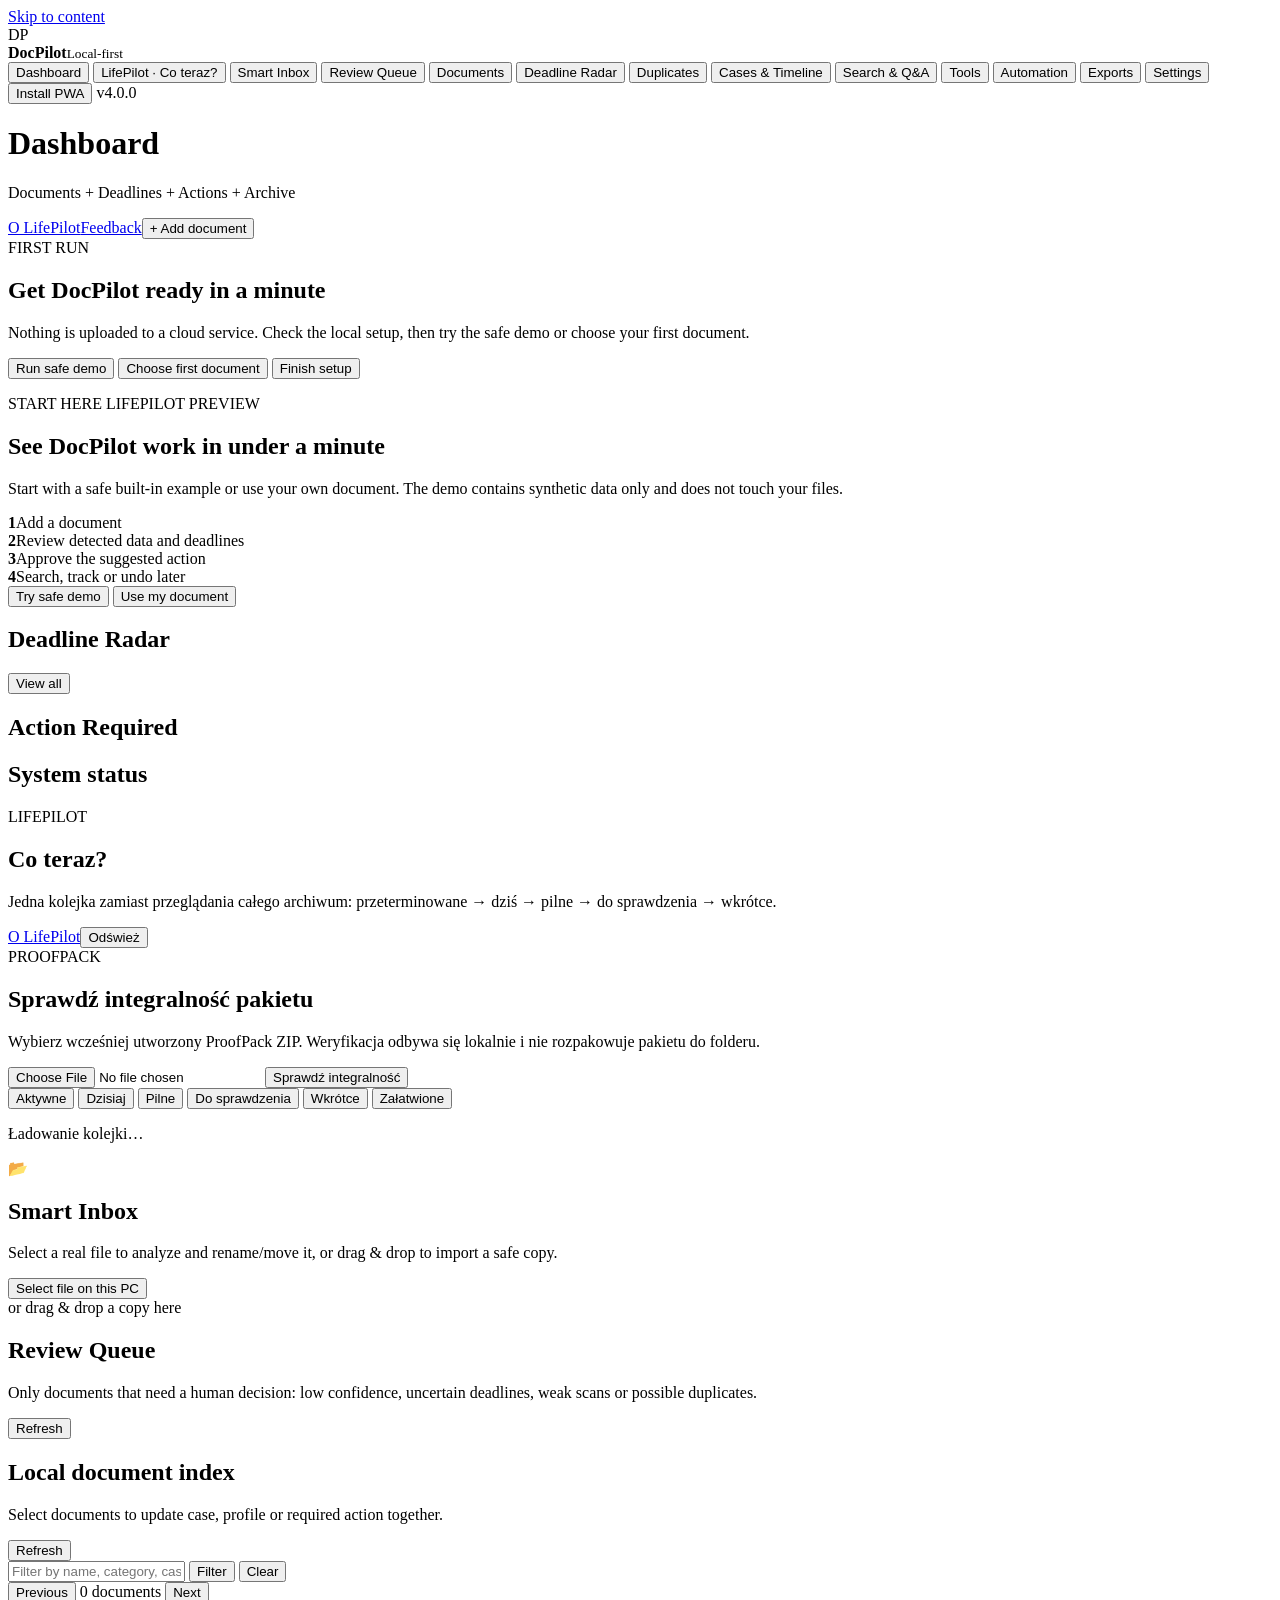
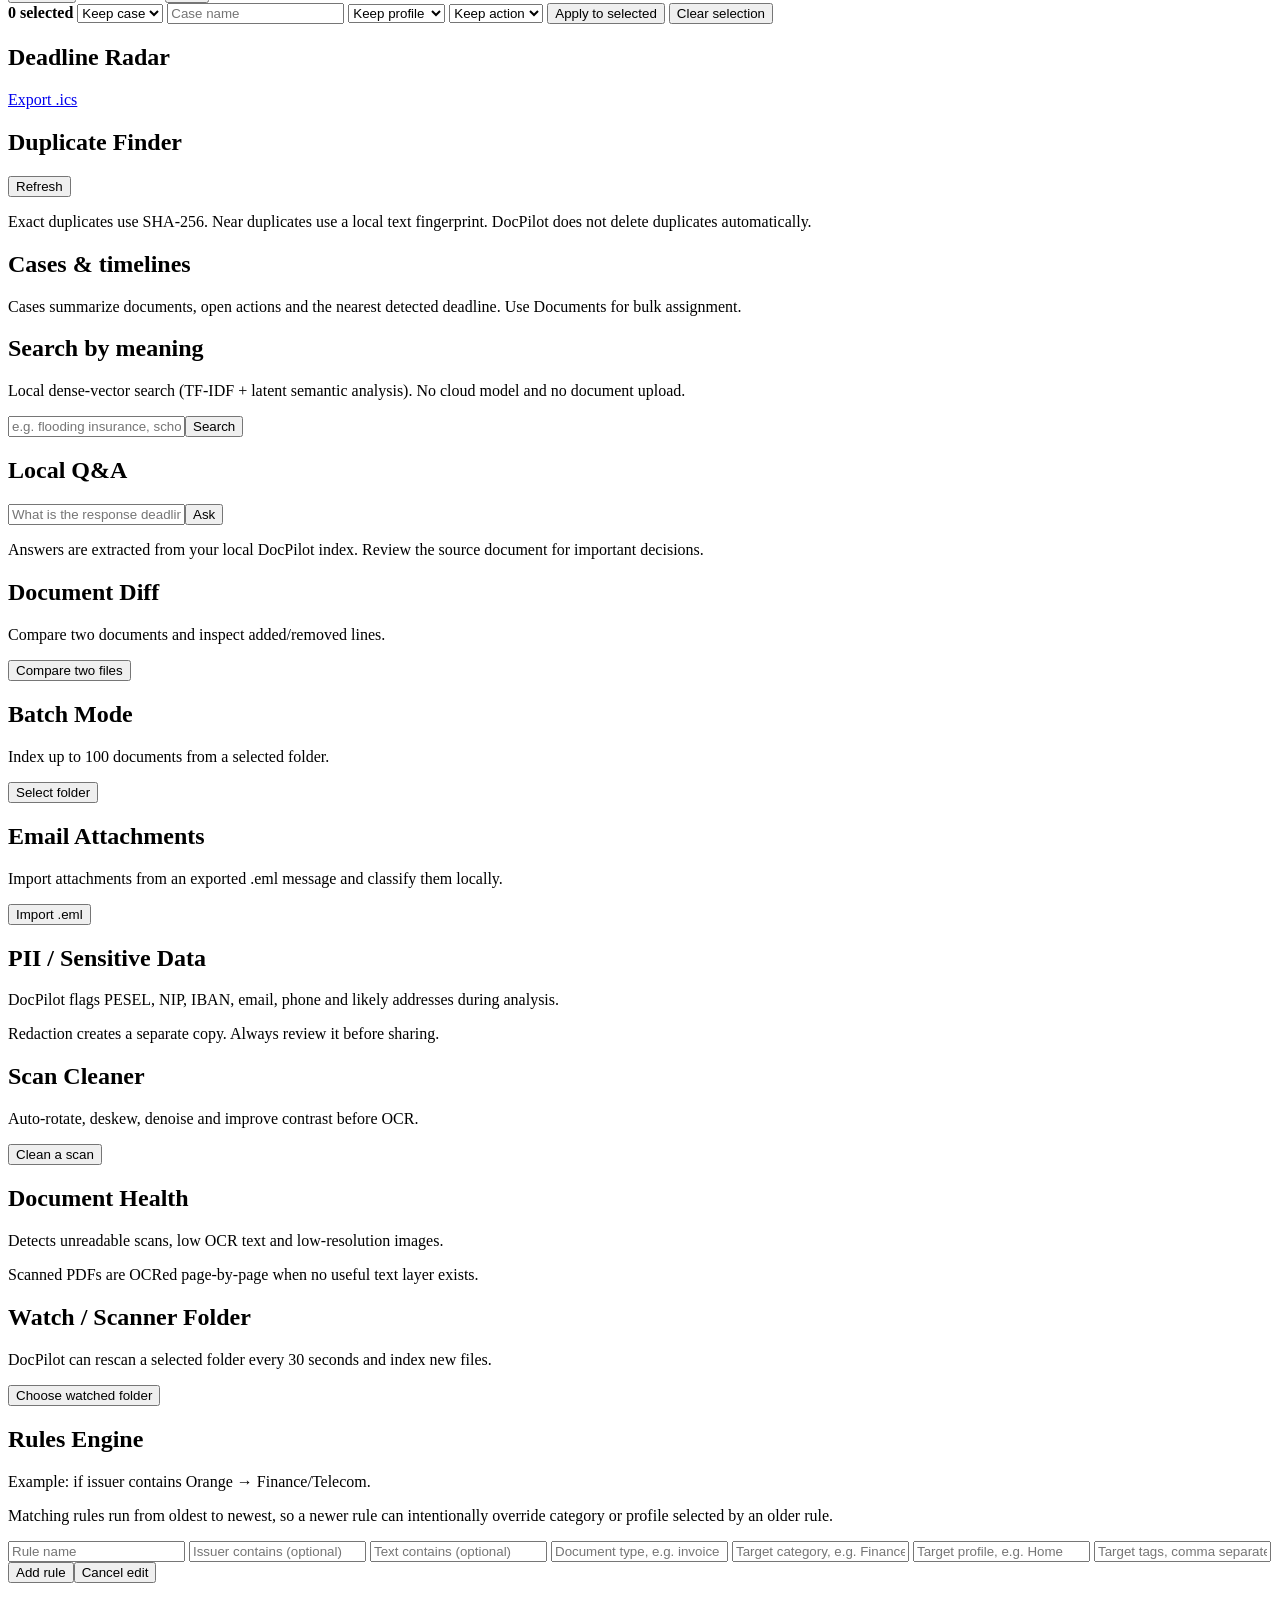
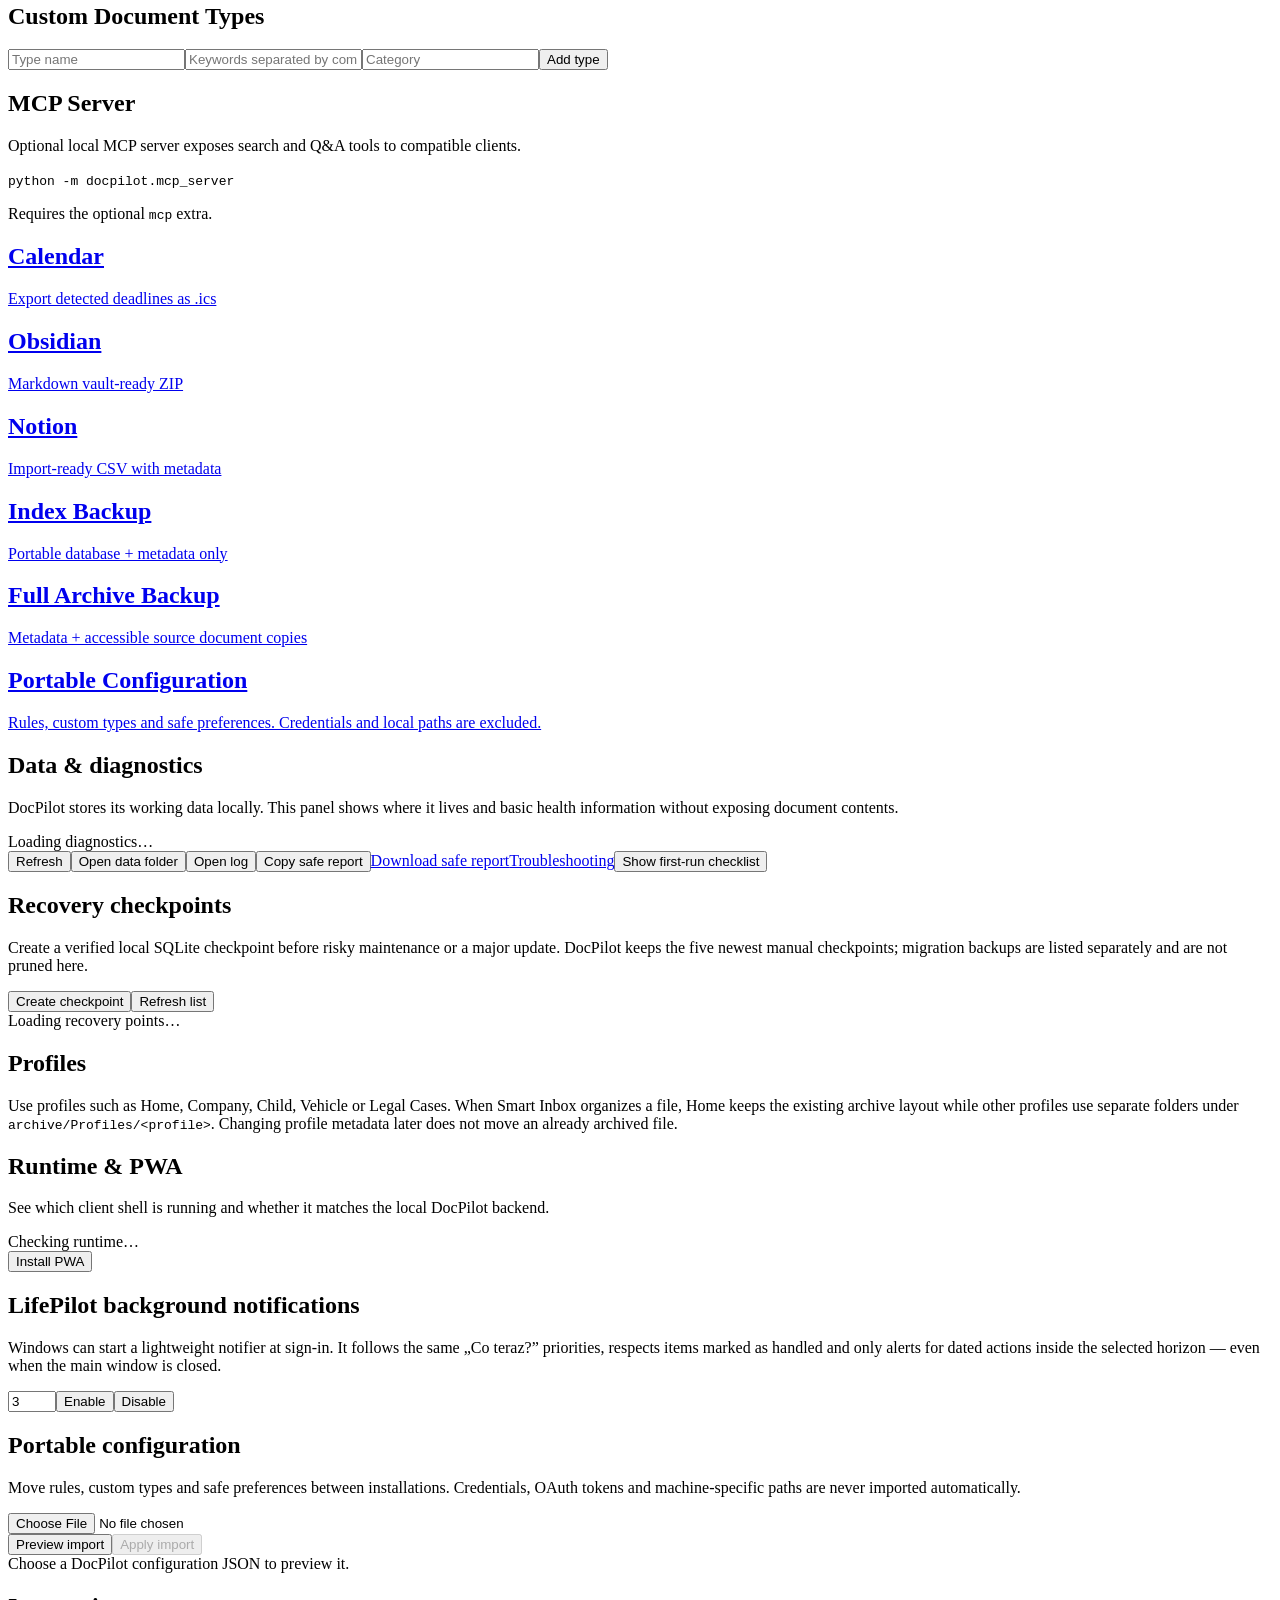
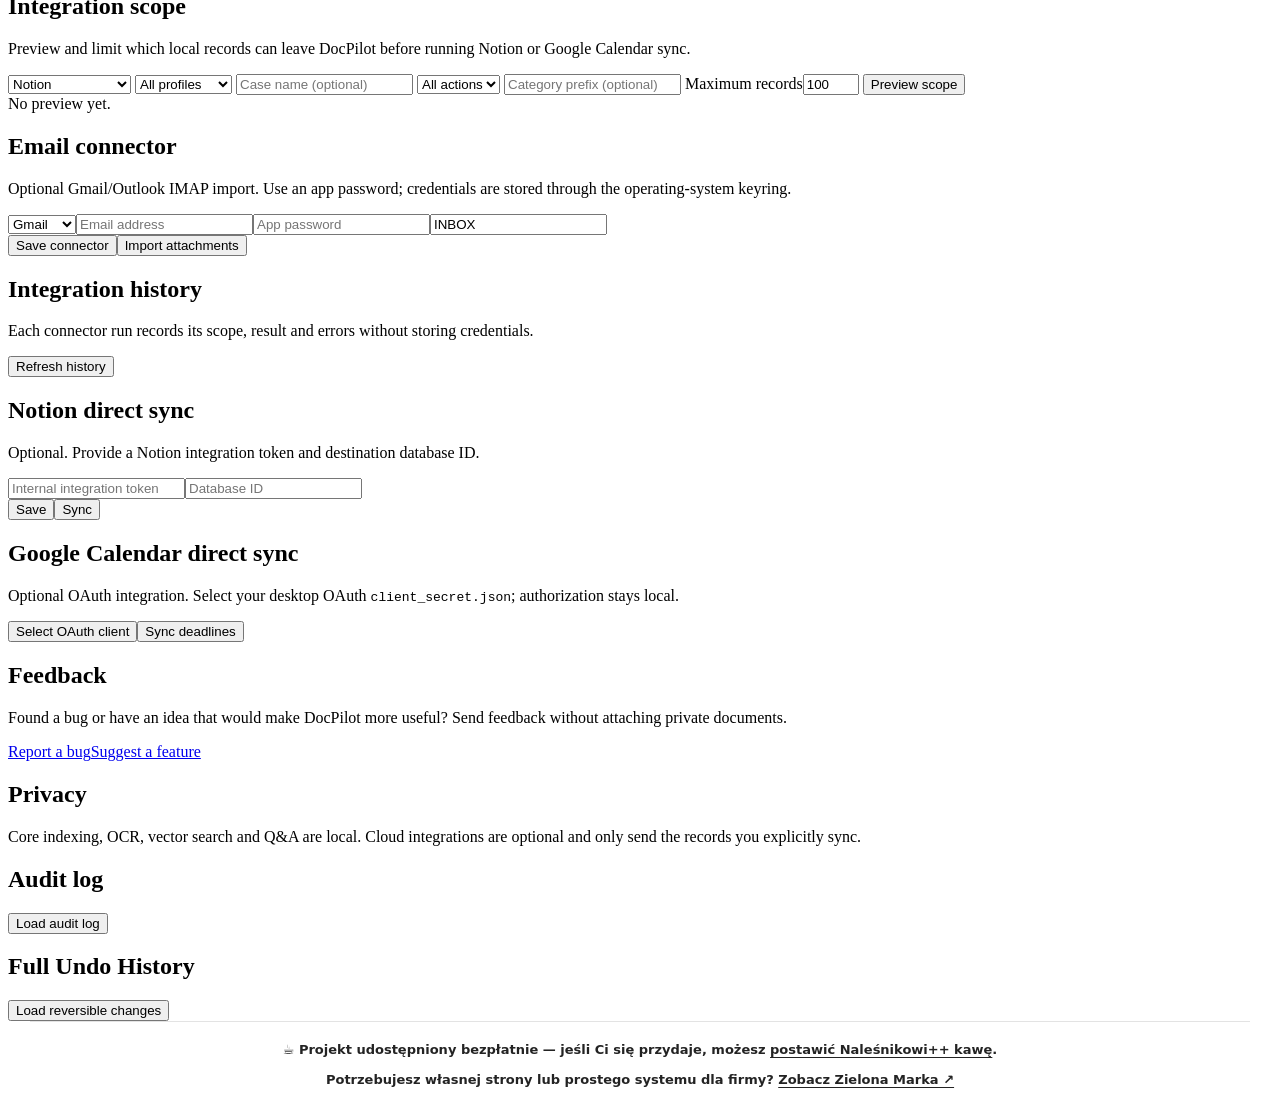
==== commit 479067e7: "feat: port LifePilot 4.4 index.html" ====
--- a/index.html
+++ b/index.html
@@ -14,8 +14,8 @@
 <body>
   <a class="skipLink" href="#mainContent">Skip to content</a>
   <div class="appShell">
-    <aside class="sidebar" aria-label="LifeAdmin navigation">
-      <div class="brand"><div class="brandIcon">LA</div><div><strong>LifeAdmin</strong><small>powered by DocPilot</small></div></div>
+    <aside class="sidebar" aria-label="DocPilot navigation">
+      <div class="brand"><div class="brandIcon">DP</div><div><strong>DocPilot</strong><small>Local-first</small></div></div>
       <nav id="nav" aria-label="Primary">
         <button data-view="dashboard" class="navBtn active" aria-current="page">Dashboard</button>
         <button data-view="lifepilot" class="navBtn">LifePilot · Co teraz?</button>
@@ -39,7 +39,7 @@
 
     <main class="main" id="mainContent" tabindex="-1">
       <header class="topbar">
-        <div><h1 id="viewTitle" tabindex="-1">Dashboard</h1><p id="viewSubtitle">Jedna aplikacja do ogarniania dorosłego życia.</p></div>
+        <div><h1 id="viewTitle" tabindex="-1">Dashboard</h1><p id="viewSubtitle">Documents + Deadlines + Actions + Archive</p></div>
         <div class="topActions"><a class="buttonLink secondary" href="/lifepilot" target="_blank" rel="noopener">O LifePilot</a><a class="buttonLink secondary" href="https://github.com/lukaszst-cz/docpilot/issues/new/choose" target="_blank" rel="noopener">Feedback</a><button id="quickImportBtn">+ Add document</button></div>
       </header>
       <div id="appNotice" class="appNotice hidden" role="status" aria-live="polite"></div>
@@ -64,8 +64,8 @@
         <section class="card welcomeCard" id="welcomeCard">
           <div>
             <span class="badge">START HERE</span>
-            <span class="badge">LIFEADMIN</span> <span class="badge">LIFEPILOT PREVIEW</span><h2>Wrzuć dokument, reszta robi się sama.</h2>
-            <p>LifeAdmin układa dokument w odpowiednim obszarze życia, a LifePilot podpowiada „Co teraz?”. Całość działa na lokalnym silniku DocPilot.</p>
+            <span class="badge">LIFEPILOT PREVIEW</span><h2>See DocPilot work in under a minute</h2>
+            <p>Start with a safe built-in example or use your own document. The demo contains synthetic data only and does not touch your files.</p>
           </div>
           <div class="stepGrid">
             <div class="step"><b>1</b><span>Add a document</span></div>
@@ -80,10 +80,6 @@
           </div>
         </section>
         <div class="stats" id="stats"></div>
-        <section class="lifeAdminSection">
-          <div class="cardHead"><div><span class="badge">LIFEADMIN</span><h2>Twoje obszary życia</h2><p class="muted">Samochód, dom, dzieci, zakupy i dokumenty — bez przekopywania się przez foldery.</p></div></div>
-          <div id="lifeAreaGrid" class="lifeAreaGrid"></div>
-        </section>
         <div class="twoCol">
           <section class="card"><div class="cardHead"><h2>Deadline Radar</h2><button class="linkBtn" data-go="deadlines">View all</button></div><div id="dashboardDeadlines"></div></section>
           <section class="card"><div class="cardHead"><h2>Action Required</h2></div><div id="dashboardActions"></div></section>
@@ -101,6 +97,20 @@
             </div>
             <div class="inline"><a class="buttonLink secondary" href="/lifepilot" target="_blank" rel="noopener">O LifePilot</a><button id="refreshLifePilotBtn" class="secondary">Odśwież</button></div>
           </div>
+        </section>
+        <section class="card proofVerifyCard">
+          <div class="cardHead">
+            <div>
+              <span class="badge">PROOFPACK</span>
+              <h2>Sprawdź integralność pakietu</h2>
+              <p class="muted">Wybierz wcześniej utworzony ProofPack ZIP. Weryfikacja odbywa się lokalnie i nie rozpakowuje pakietu do folderu.</p>
+            </div>
+          </div>
+          <div class="inline proofVerifyControls">
+            <input id="proofVerifyInput" type="file" accept=".zip,application/zip">
+            <button id="proofVerifyBtn">Sprawdź integralność</button>
+          </div>
+          <div id="proofVerifyResult" class="proofPackPreview hidden"></div>
         </section>
         <section class="card">
           <div id="lifeQueueStats" class="stats"></div>
@@ -119,8 +129,8 @@
       <section id="view-inbox" class="view">
         <section class="card drop" id="dropZone">
           <div class="dropIcon">📂</div>
-          <h2>Wrzuć dokument</h2>
-          <p>LifeAdmin rozpozna obszar życia i termin, a LifePilot podpowie następną akcję. Oryginalny plik zmieniamy dopiero po Twoim zatwierdzeniu.</p>
+          <h2>Smart Inbox</h2>
+          <p>Select a real file to analyze and rename/move it, or drag & drop to import a safe copy.</p>
           <button id="browseBtn">Select file on this PC</button>
           <div class="or">or drag & drop a copy here</div>
         </section>
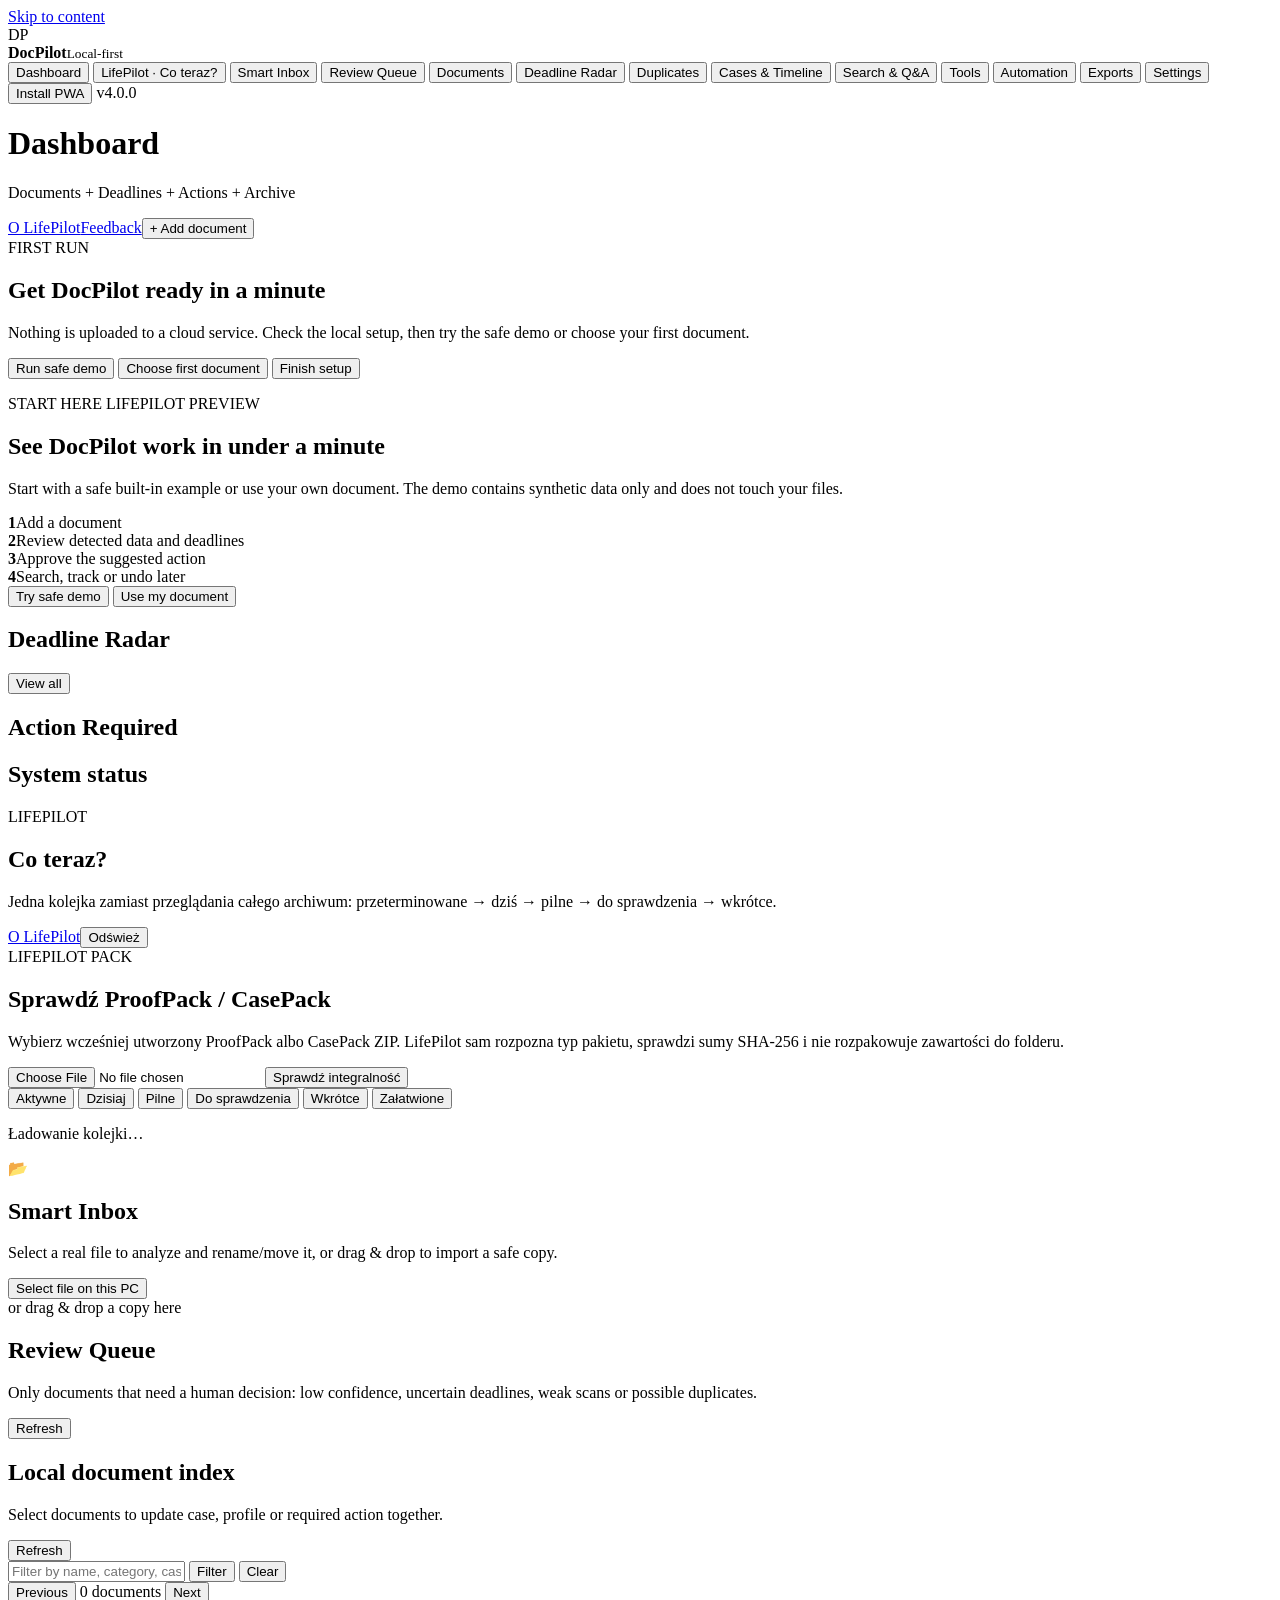
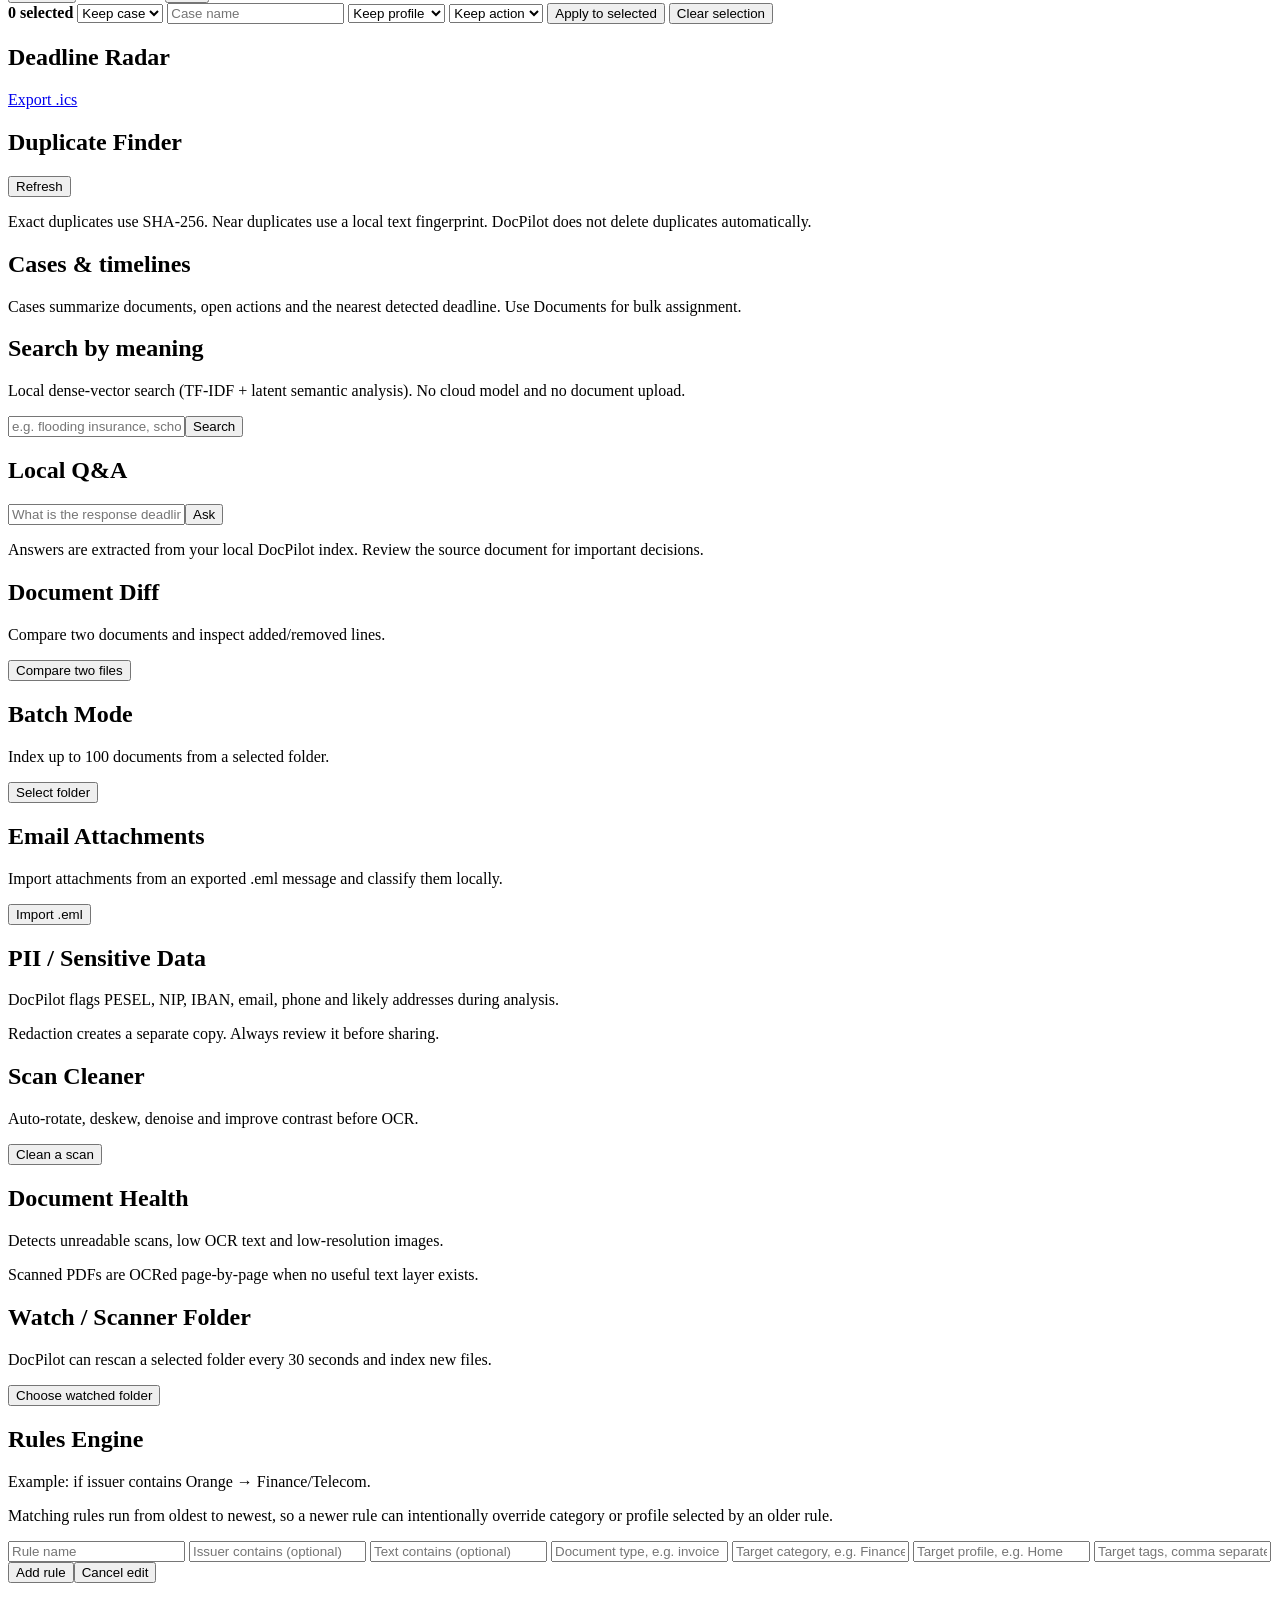
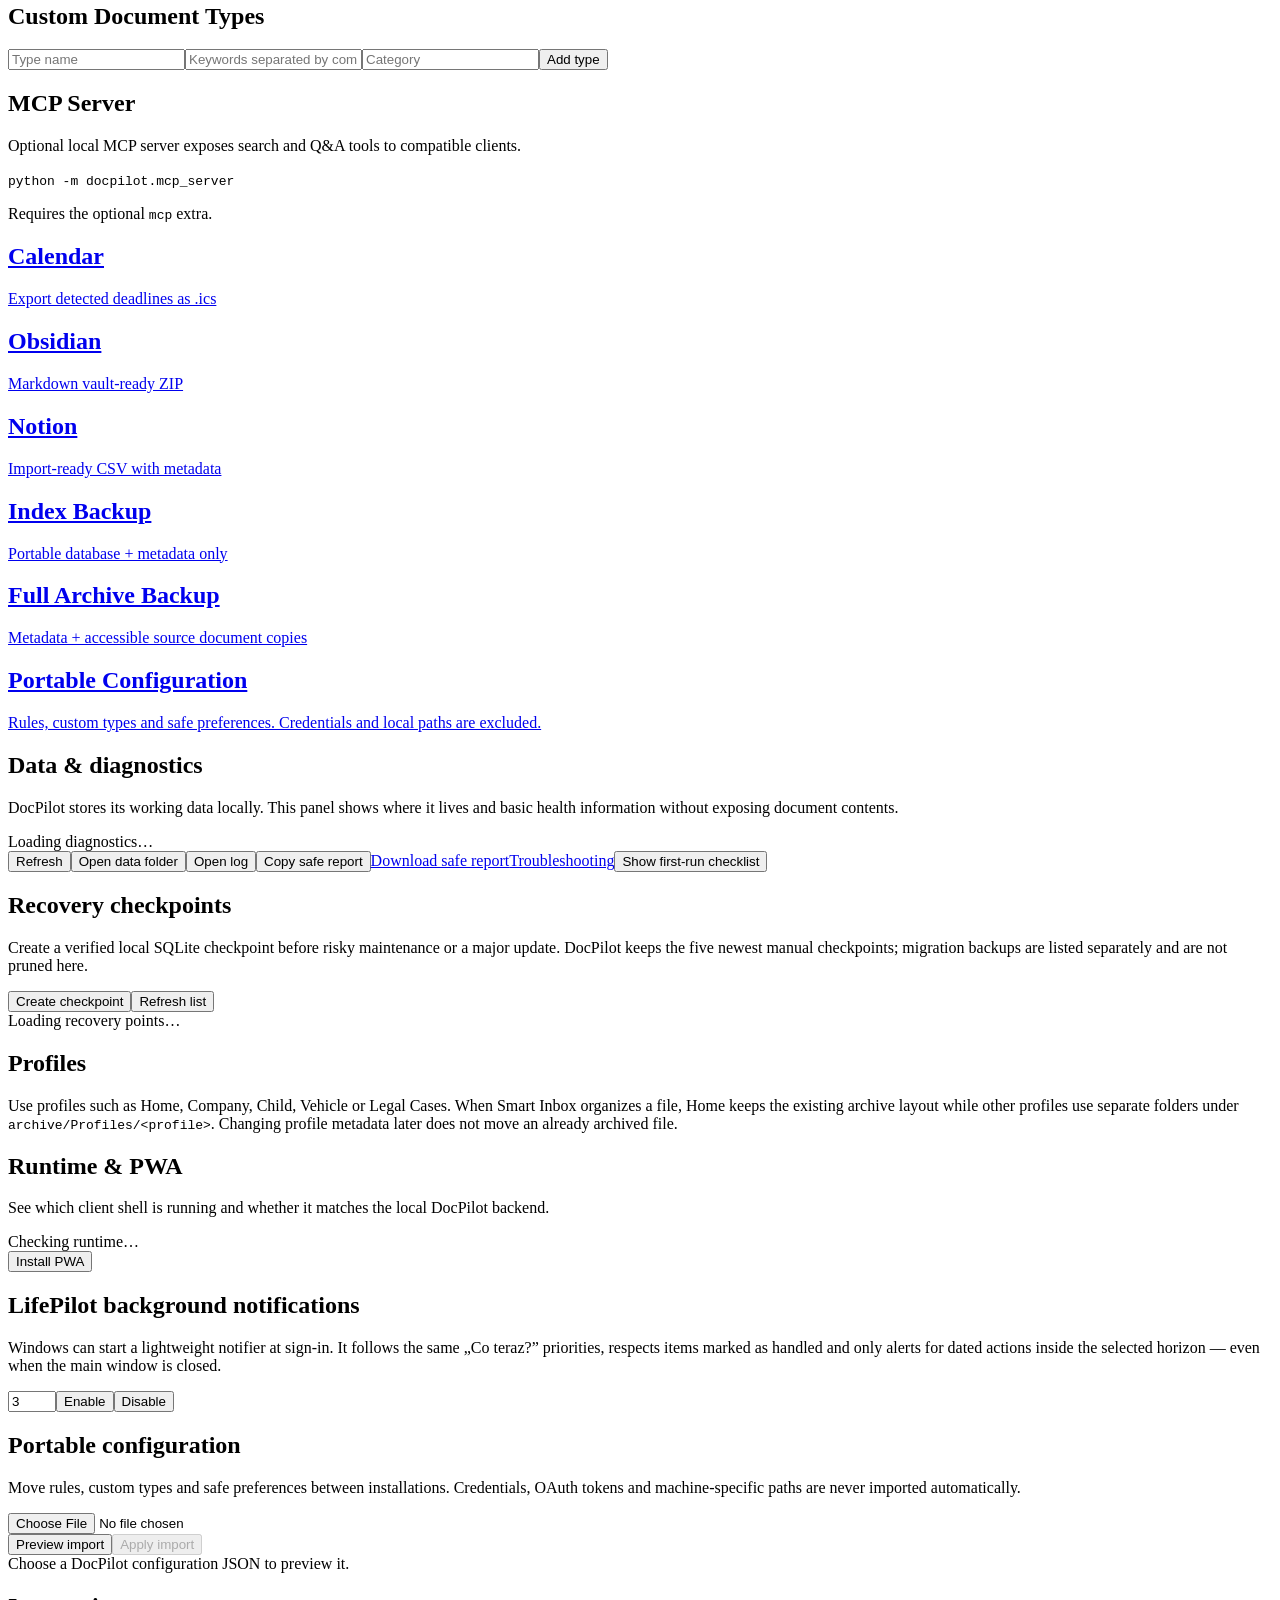
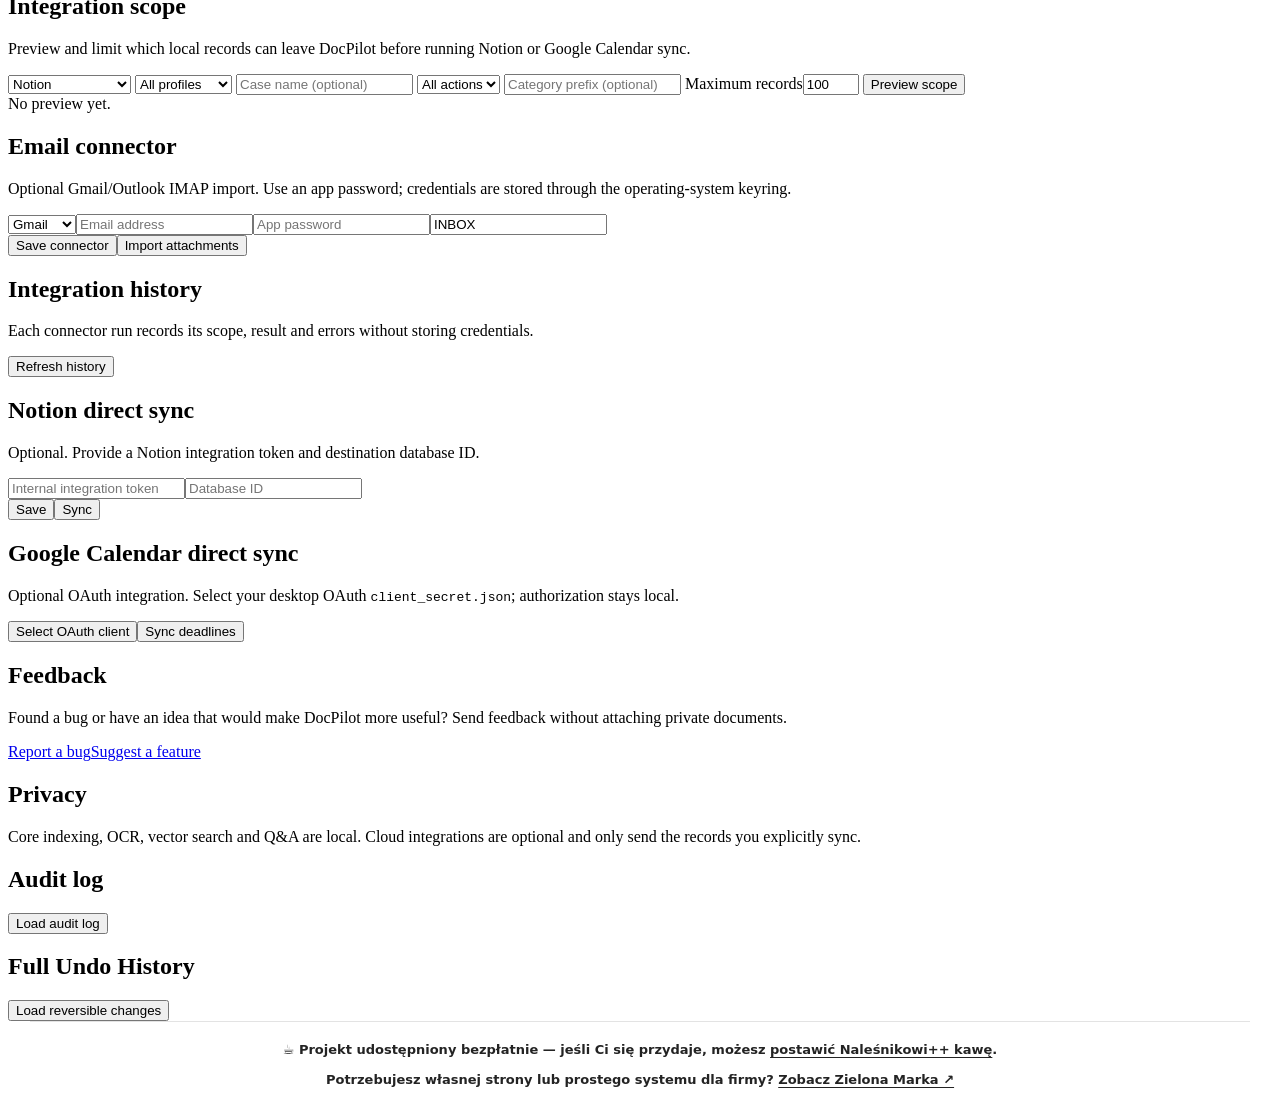
==== commit 223cb9dd: "copy: broaden pack verifier to ProofPack and CasePack" ====
--- a/index.html
+++ b/index.html
@@ -101,9 +101,9 @@
         <section class="card proofVerifyCard">
           <div class="cardHead">
             <div>
-              <span class="badge">PROOFPACK</span>
-              <h2>Sprawdź integralność pakietu</h2>
-              <p class="muted">Wybierz wcześniej utworzony ProofPack ZIP. Weryfikacja odbywa się lokalnie i nie rozpakowuje pakietu do folderu.</p>
+              <span class="badge">LIFEPILOT PACK</span>
+              <h2>Sprawdź ProofPack / CasePack</h2>
+              <p class="muted">Wybierz wcześniej utworzony ProofPack albo CasePack ZIP. LifePilot sam rozpozna typ pakietu, sprawdzi sumy SHA-256 i nie rozpakowuje zawartości do folderu.</p>
             </div>
           </div>
           <div class="inline proofVerifyControls">
